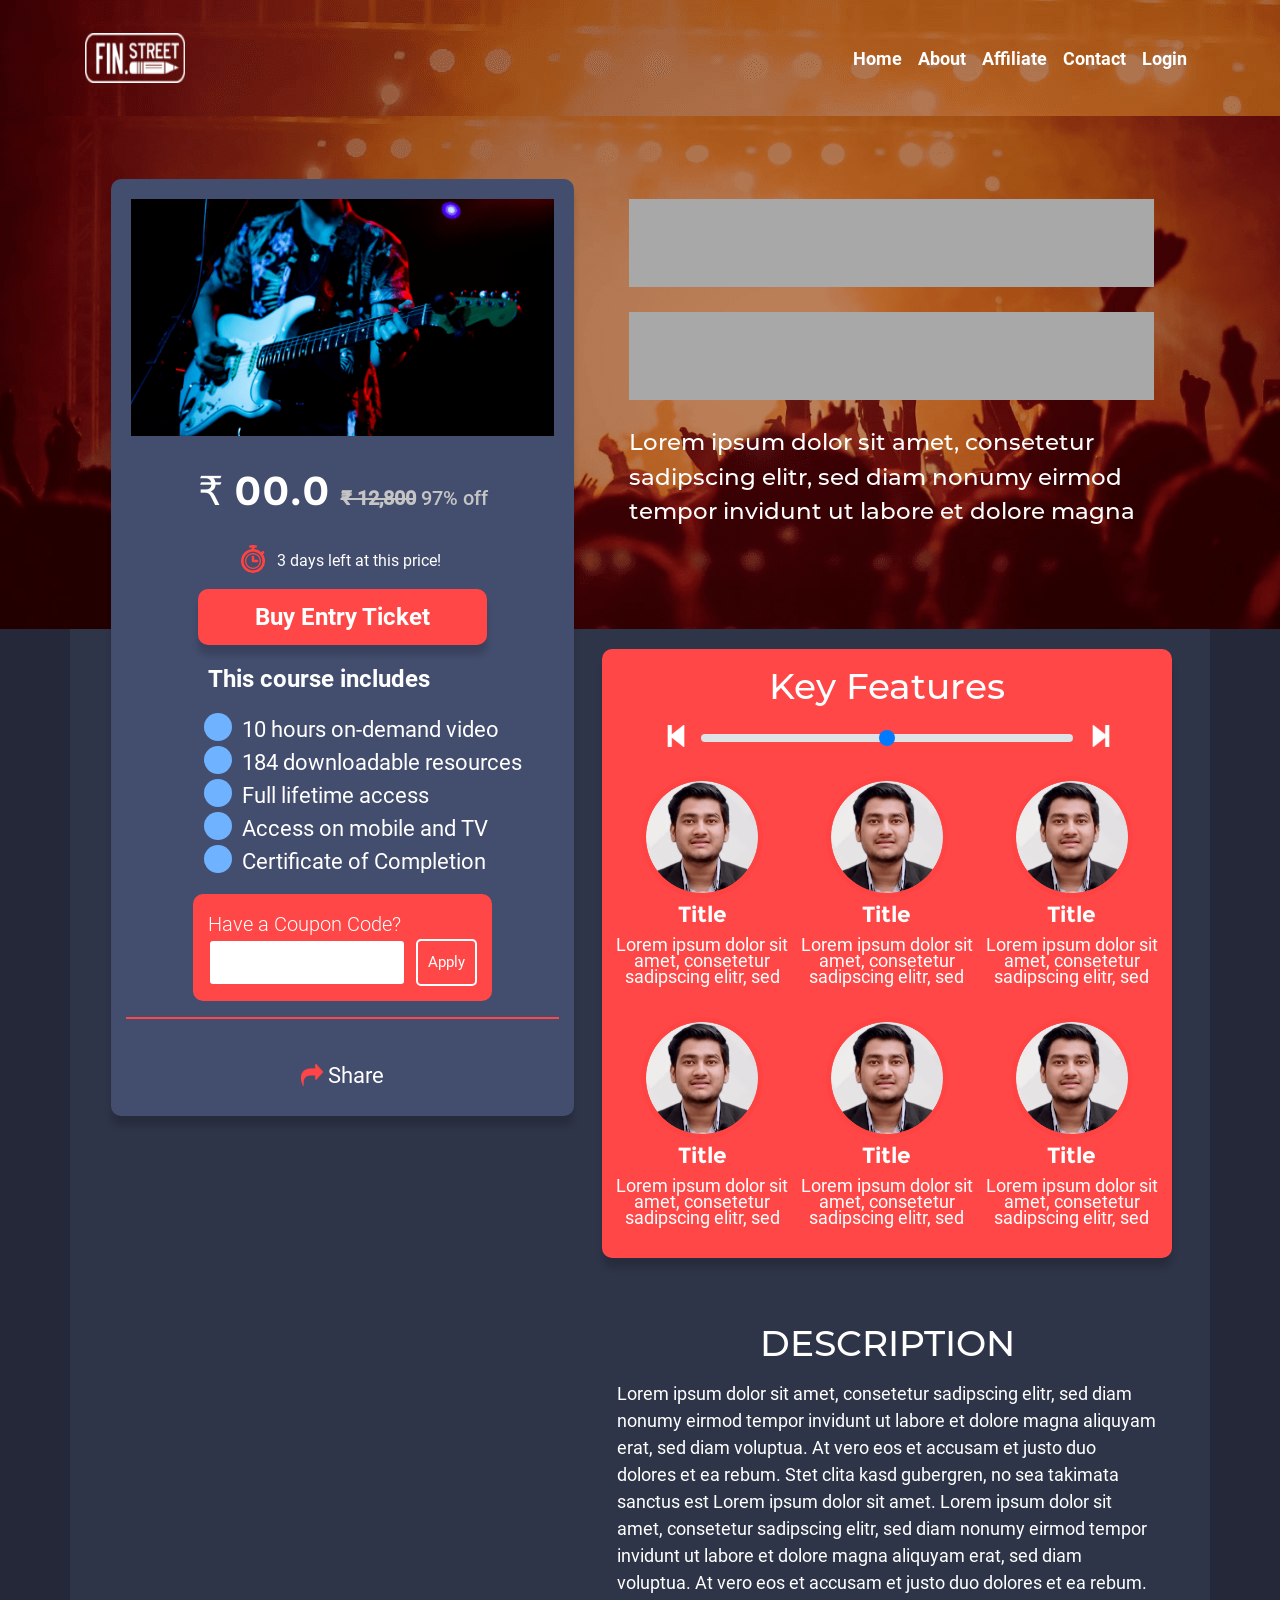
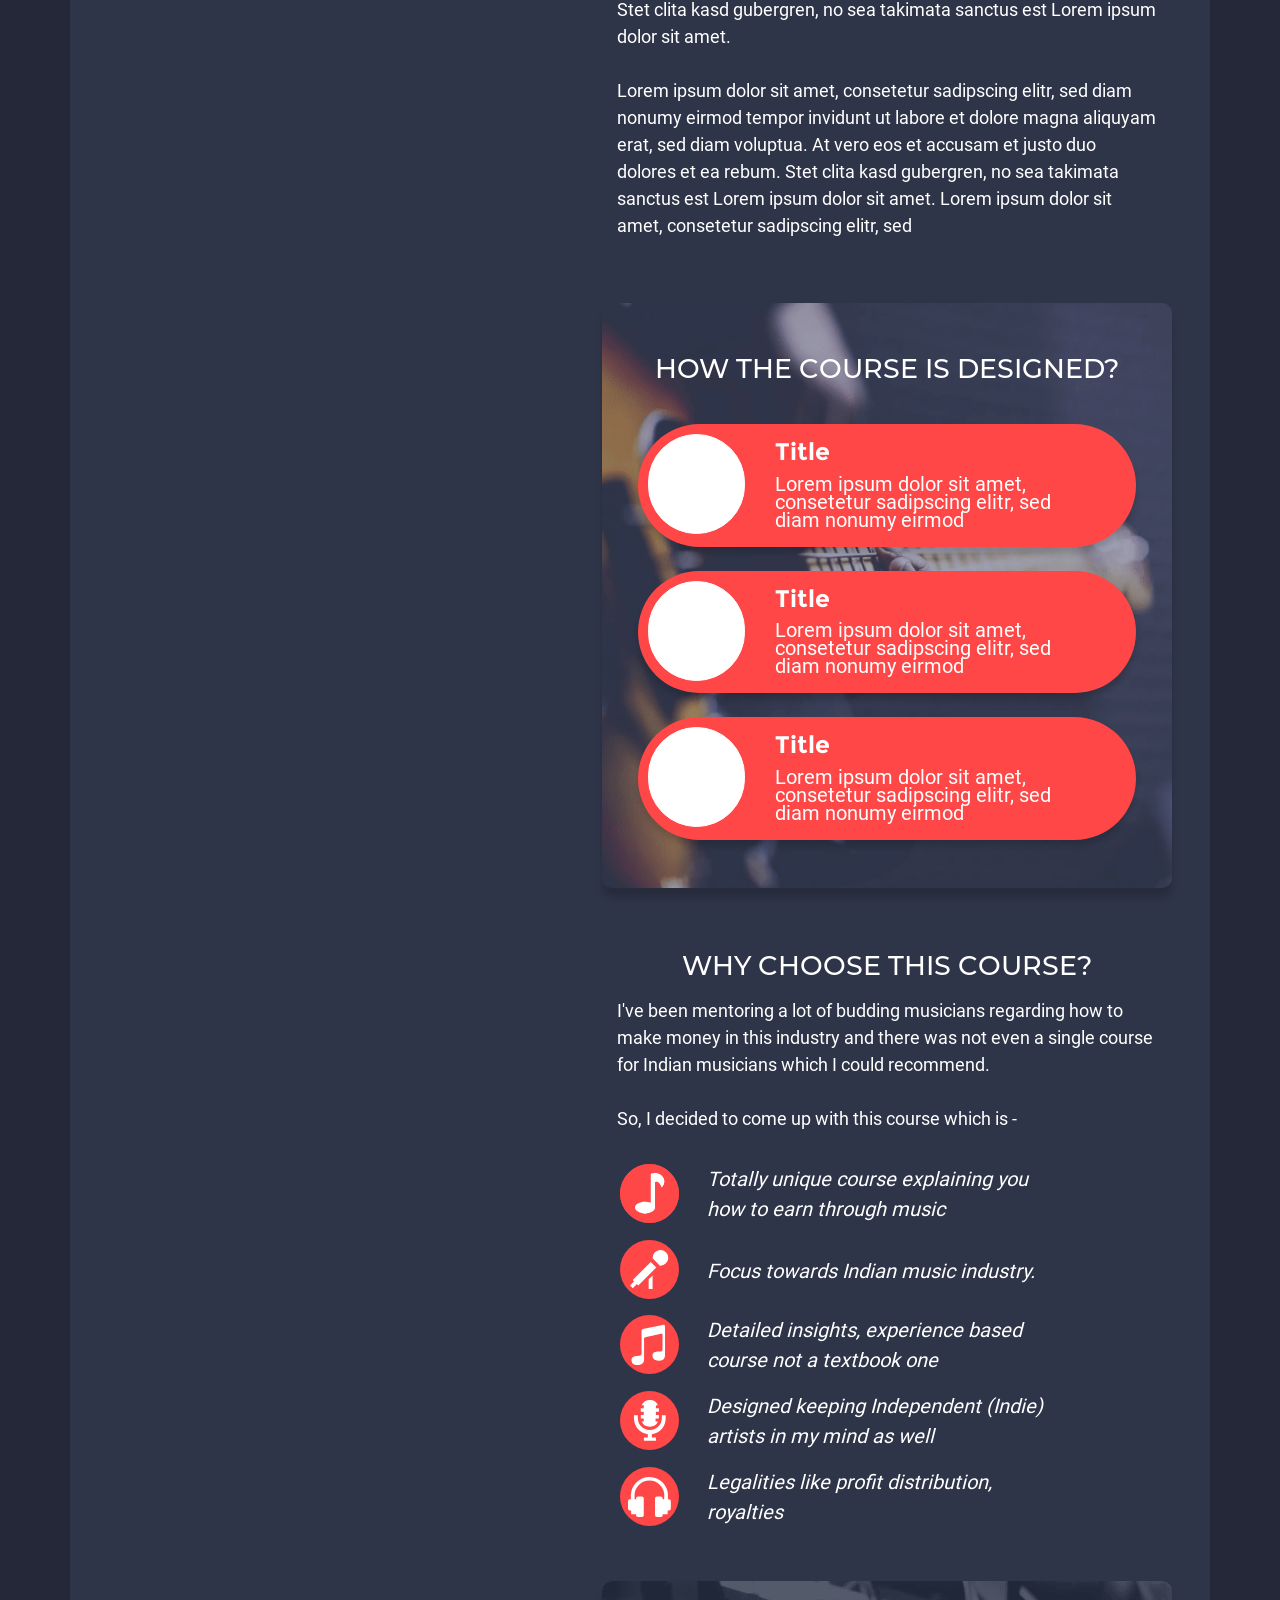
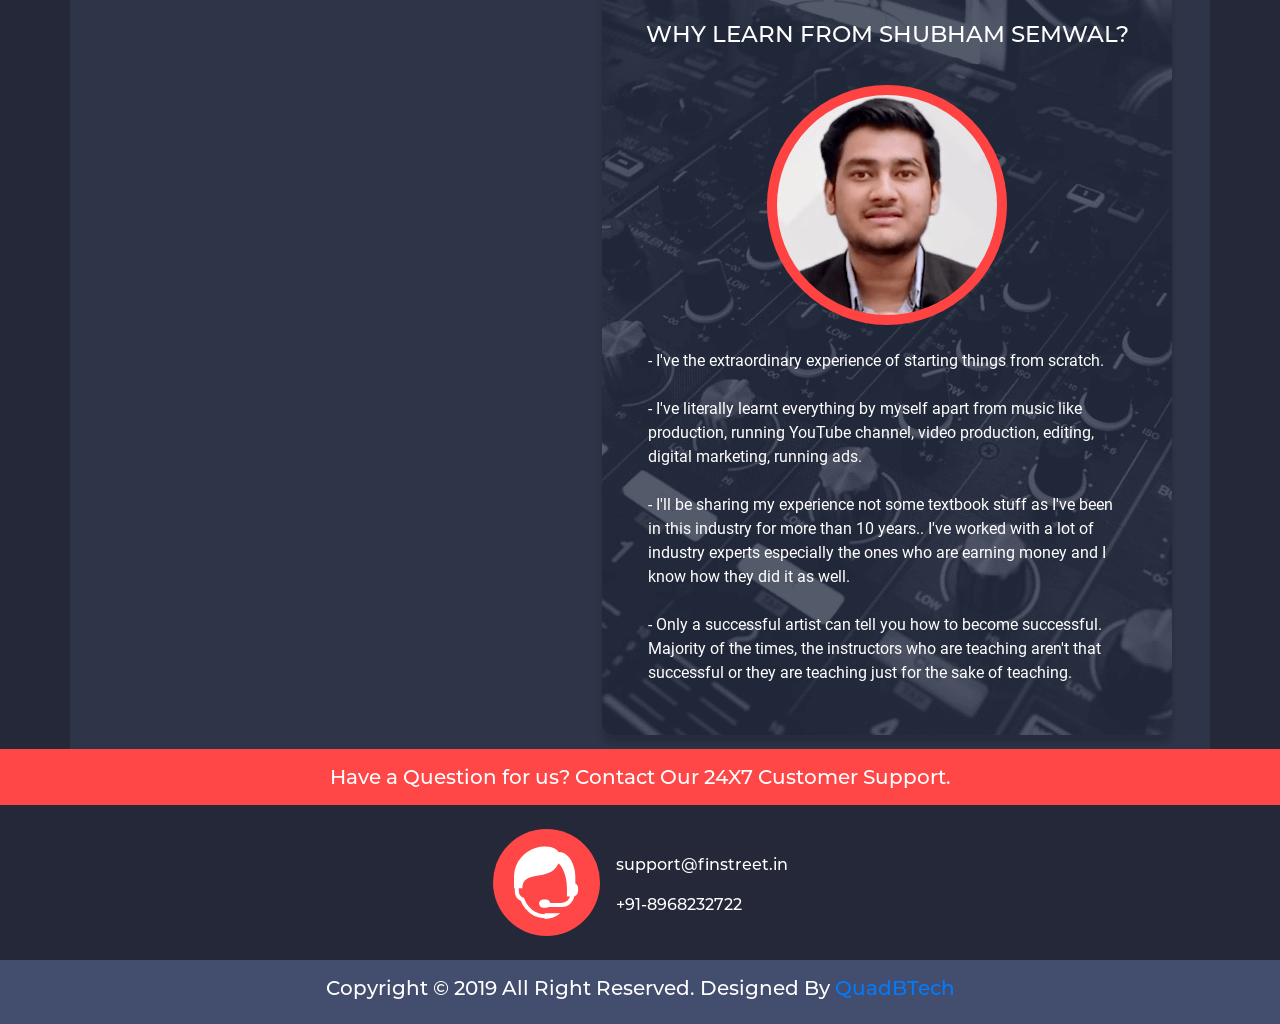
==== index.html @ ccb1567f "update ui index and checkout" ====
<!DOCTYPE html>
<html lang="en">

<head>

    <!-- Global site tag (gtag.js) - Google Analytics -->
    <script async src="https://www.googletagmanager.com/gtag/js?id=UA-150643411-2"></script>
    <script>
    window.dataLayer = window.dataLayer || [];
    function gtag(){dataLayer.push(arguments);}
    gtag('js', new Date());

    gtag('config', 'UA-150643411-2');
    </script>

    <!-- Google Tag Manager -->
    <script>(function(w,d,s,l,i){w[l]=w[l]||[];w[l].push({'gtm.start':
        new Date().getTime(),event:'gtm.js'});var f=d.getElementsByTagName(s)[0],
        j=d.createElement(s),dl=l!='dataLayer'?'&l='+l:'';j.async=true;j.src=
        'https://www.googletagmanager.com/gtm.js?id='+i+dl;f.parentNode.insertBefore(j,f);
        })(window,document,'script','dataLayer','GTM-PFRW8HP');</script>
        <!-- End Google Tag Manager -->

    <title>Finstreet | India's 1st ever Financial Freedom Coach</title>
    <link rel="stylesheet" href="css/bootstrap.min.css">
    <link rel="stylesheet" href="css/style.css">

    <!-- Required meta tags -->
    <meta charset="utf-8">
    <meta content="width=device-width, initial-scale=1" name="viewport" />
    <!-- Not required meta tags but essential for seo and link sharing -->
    <meta name="description"
        content="If You Have To START ALL OVER FROM ZERO... WHAT WOULD YOU DO FROM DAY 1 TO DAY 30, STEP-BY-STEP?">
    <meta name="Keywords" content="If You Have To START ALL OVER FROM ZERO... WHAT WOULD YOU DO FROM DAY 1 TO DAY 30, STEP-BY-STEP?">
    <meta property="og:title" content="Finstreet | India's 1st ever Financial Freedom Coach" />
    <meta property="og:url" content="https://cryptonite.finstreet.in/" />
    <meta property="og:description"
        content="If You Have To START ALL OVER FROM ZERO... WHAT WOULD YOU DO FROM DAY 1 TO DAY 30, STEP-BY-STEP?">
    <meta property="og:image" itemprop="image" content="http://cryptonite.finstreet.in/images/cryptonitepost.png" />
    <meta property="og:image:secure_url" itemprop="image" content="http://cryptonite.finstreet.in/images/cryptonitepost.png" />
    <meta property="og:image:width" content="600">
    <meta property="og:image:height" content="315">
    <meta property="og:type" content="website" />
    <link rel="icon" href="images/cropped-Fin-270x270.jpg">
    <style>
        /* HOVER STYLES */
 
        .link {
            position: relative;
            display: inline-block;
        }

        .link .tip {
            visibility: hidden;
            opacity: 0;
            color: #fff;
            text-align: center;
            padding: 5px 0;
            position: absolute;
            z-index: 1;
            top: -5px;
            right: 105%;
            transition: 0.5s ease;
            overflow: hidden;
            margin-right: 20px;
        }

        .link:hover .tip {
            visibility: visible;
            opacity: 1;
        }
    </style>
</head>

<body>

    <!-- Google Tag Manager (noscript) -->
    <noscript><iframe src="https://www.googletagmanager.com/ns.html?id=GTM-PFRW8HP"
    height="0" width="0" style="display:none;visibility:hidden"></iframe></noscript>
    <!-- End Google Tag Manager (noscript) -->
    <meta name="can_calculate_taxes" content="false">
    
    
    <div class="d-none d-lg-block">

        <!-- sidenav -->
        <!-- <div id="st-2" class=" st-sticky-share-buttons st-left st-toggleable st-has-labels st-show-total ">
            <div class="st-total ">
                <span class="st-label">1.1k</span>
                <span class="st-shares">Shares</span>
            </div>
            <div class="st-btn st-first" onclick="window.location = 'https://www.facebook.com/sharer.php?display=page&u=https%3A%2F%2Fcryptonite.finstreet.in%2F'" data-network="facebook" target="_blank"  style="display: inline-block;">
                <img alt="facebook sharing button" src="https://platform-cdn.sharethis.com/img/facebook.svg">
                <span class="st-label">475</span>
            </div>
            <div class="st-btn" onclick="window.location ='https://twitter.com/intent/tweet?text=India%27s%20Biggest%20Cryptocurrency%20Event%20%7C%20Register%20Now&url=https%3A%2F%2Fcryptonite.finstreet.in'" data-network="twitter" style="display: inline-block;">
                <img alt="twitter sharing button" src="https://platform-cdn.sharethis.com/img/twitter.svg">
                <span class="st-label">178</span>
            </div>
            <div class="st-btn" onclick="window.location = 'mailto:support@finstreet.in'" data-network="email" style="display: inline-block;">
                <img alt="email sharing button" src="https://platform-cdn.sharethis.com/img/email.svg">
                <span class="st-label">52</span>
            </div>
            <div class="st-btn st-last" data-action="share/whatsapp/share" onclick="window.location = 'https://web.whatsapp.com/send?text=If You Have To START ALL OVER FROM ZERO... WHAT WOULD YOU DO FROM DAY 1 TO DAY 30, STEP-BY-STEP? https%3A%2F%2Fcryptonite.finstreet.in'" data-network="whatsapp" style="display: inline-block;">
                <img alt="whatsapp sharing button" src="https://platform-cdn.sharethis.com/img/whatsapp.svg">
                <span class="st-label">386</span>
            </div>
            <div class="st-toggle">
                <div class="st-left">
                    <img alt="arrow_left sharing button" src="https://platform-cdn.sharethis.com/img/arrow_left.svg">
                </div>
                <div class="st-right">
                    <img alt="arrow_right sharing button" src="https://platform-cdn.sharethis.com/img/arrow_right.svg">
                </div>
            </div>
        </div> -->

        <!-- Navigation -->
        <div class="fixed-top" style="padding:20px 0px;background-image:url(images/background-pic.png);outline:none;">
            <nav class="navbar navbar-expand-lg navbar-dark static-top">
                <div class="container">
                    <a class="navbar-brand" href="/">
                        <img src="images/Finstreet logo@2x.png" alt="" width="100" height="50">
                    </a>
                    <button class="navbar-toggler" type="button" data-toggle="collapse" data-target="#navbarResponsive"
                        aria-controls="navbarResponsive" aria-expanded="false" aria-label="Toggle navigation">
                        <span class="navbar-toggler-icon"></span>
                    </button>
                    <div class="collapse navbar-collapse" id="navbarResponsive">
                        <ul class="navbar-nav ml-auto font-roboto-b" style="font-size: 18px;font-weight:bold;">
                            <li class="nav-item active">
                                <a class="nav-link" href="/">Home
                                    <span class="sr-only">(current)</span>
                                </a>
                            </li>
                            <li class="nav-item active">
                                <a class="nav-link" href="https://finstreet.in/about-me/">About</a>
                            </li>
                            <li class="nav-item active">
                                <a class="nav-link" href="affiliate">Affiliate</a>
                            </li>
                            <li class="nav-item active">
                                <a class="nav-link" href="https://www.finstreet.in/contact/">Contact</a>
                            </li>
                            <li class="nav-item active">
                                <a class="nav-link" href="user-login">Login</a>
                            </li>
                        </ul>
                    </div>
                </div>
            </nav>
        </div>
        <!-- Page Content -->
        <!-- <div class="container-fluid" style="background-color:rgb(17, 29, 42);">
            <div class="container" style="padding:10px 0px;">
                <div class="col-md-12">
                    <b class="font-roboto-r" style="display:block;text-align:center;font-size:22px;color:#fff49B;">Registrations for Batch 3.0 Are Open</b>
                </div>
            </div>
        </div> -->
        <div class="container-fluid" style="margin-top:99px;background-image:url(images/background-pic.png);height:530px;background-size:cover;">
            <div class="container">
                <div class="col-md-12" style="padding-top:80px !important;padding:20px 0px;display:flex;justify-content:center;">
                    <div class="col-md-5" style="margin-right:40px;float:left;width:700px;background-color:#434D6E;box-shadow:0px 10px 6px #00000029;border-radius:10px;">
                        <img src="images/guitar.png" style="width: 100%;padding:20px 5px;">
                        <div class="d-flex justify-content-center">
                            <p style="font-size:25px;padding-top:5px;margin-bottom:0px;">
                                <span class="font-montserrat-b" id="price" style="color:#fff;font-size:40px;">&#8377; 00.0 </span> 
                                <span class="font-roboto-m" style="color:#C5C5C5;font-size:20px;"><strike class="strike"><b>&#8377; 12,800</b></strike> 97% off </span>
                            </p>
                        </div>
                        <div class="d-flex justify-content-center" style="padding-top:24px;">
                            <p><img src="images/Mask Group 1-1.png"> <span class="font-roboto-r" style="color:#fff;padding:5px;vertical-align:bottom;"> 3 days left at this price!</span></p>
                        </div>
                        <div class="d-flex justify-content-center">
                            <div class="col-md-8 de elBTN elAlign_center elMargin0 ui-droppable de-editable" id="tmp_button-86350" data-de-type="button" data-de-editing="false" data-title="button" style="background: #FF4747 0% 0% no-repeat padding-box;border-radius:10px;padding:10px;box-shadow: 0px 10px 6px #00000029;">
                                <a href="checkout" class="elButton elButtonSize1 elButtonColor1 elButtonRounded elButtonPadding2 elBtnVP_10 elButtonCorner3 elButtonFluid elBtnHP_25 elBTN_b_1 elButtonShadowN1 elButtonTxtColor1 mfs_20" style="color:rgb(255, 255, 255);font-weight:600;font-size:24px;" rel="noopener noreferrer">
                                    <span class="elButtonMain font-roboto-b">Buy Entry Ticket</span>
                                    <span class="elButtonSub"></span>
                                </a>
                            </div>
                        </div>
                        <div>                            
                            <p class="font-roboto-b" style="font-size:24px;color:#fff;margin-top:16px;padding-left:19%;">This course includes</p>
                        </div>
                        <div class="d-flex justify-content-center">
                            <ul class="font-roboto-r" style="font-size:22px;color:#fff;list-style:none;">
                                <li><div class="" style="width:28px;border-radius:15px;height:28px;background-color:#6FB2FF;float:left;margin-right:10px;"></div> 10 hours on-demand video </li>
                                <li><div class="" style="width:28px;border-radius:15px;height:28px;background-color:#6FB2FF;float:left;margin-right:10px;"></div> 184 downloadable resources </li>
                                <li><div class="" style="width:28px;border-radius:15px;height:28px;background-color:#6FB2FF;float:left;margin-right:10px;"></div> Full lifetime access </li>
                                <li><div class="" style="width:28px;border-radius:15px;height:28px;background-color:#6FB2FF;float:left;margin-right:10px;"></div> Access on mobile and TV </li>
                                <li><div class="" style="width:28px;border-radius:15px;height:28px;background-color:#6FB2FF;float:left;margin-right:10px;"></div> Certificate of Completion</li>
                            </ul>
                        </div>
                        <div class="d-flex justify-content-center">
                            <div class="de elBTN elAlign_center elMargin0 ui-droppable de-editable"  style="padding:15px;background:#FF4747 0% 0% no-repeat padding-box;border-radius:10px;">
                                <p class="font-roboto-l" style="font-size:20px;color:#fff;margin-bottom:0px;text-align:left;">Have a Coupon Code?</p> 
                                <div class="couponDiv" style="display:flex;font-size:15px;">
                                    <input type="text" name="coupon" id="in" class="coupon font-roboto-r" title="Enter coupon" style="border-radius:5px;border:2px solid #FF4747;text-align:center;margin-right:10px;">
                                    <a onclick="validate()" id="err" class="font-roboto-r btn-green btn-block caps" style="padding:10px;background-color:#FF4747;border:2px solid #FFFFFF;border-radius:5px;color:#fff;font-size:15px;text-align:center;cursor:pointer;">Apply</a>
                                </div>
                            </div>
                        </div>
                        <hr style="border:1px solid #FF4747;">
                        <div class="d-flex justify-content-center p-4">
                            <div>
                                <img src="images/share-icon.png"> <span class="font-roboto-r" style="font-size:22px;color:#FFF;vertical-align:middle;"> Share</span>
                            </div>
                        </div>
                    </div>
                    <div class="col-md-6">
                        <div style="margin:20px 0px;height:88px;background:#A8A8A8 0% 0% no-repeat padding-box;opacity:1;"></div>
                        <div style="margin:25px 0px;height:88px;background:#A8A8A8 0% 0% no-repeat padding-box;opacity:1;"></div> 
                        <div class="font-montserrat-m" style="margin:20px 0px;height:100px;opacity:1;">
                            <p style="font-size:23px;color:#fff;">Lorem ipsum dolor sit amet, consetetur sadipscing elitr, sed diam nonumy eirmod tempor invidunt ut labore et dolore magna</p>
                        </div>
                    </div>
                </div>
            </div>           
        </div>
        <!--Content -->
        <div class="container-fluid" style="background-color:#242838;">
            <div class="container" style="background-color:#2F3549;padding:20px 0px;height:3320px;">
               <div class="col-6"  style="background-color:#FF4747;float:right;margin-right:38px;box-shadow: 0px 10px 6px #00000029;
               border-radius: 10px;">
                    <p class="font-montserrat-m m-0" style="padding:10px;color:#fff;text-align:center;font-size:36px;">Key Features</p>
                    <div>
                        <div class="justify-content-center row">
                            <div class="col-1">
                                <img src="images/previous-track-button.png">
                            </div>
                            <div class="col-8 p-1">
                                <input type="range" class="custom-range" min="0" max="5" step="0.5" id="customRange3">
                            </div>
                            <div class="col-1 p-0 text-center">
                                <img style="transform:rotate(180deg);" src="images/previous-track-button.png">
                            </div>                            
                        </div>
                    </div>
                    <div class="container-fluid p-0 d-flex justify-content-center align-items-center pt-2">
                        <div class="row p-2">
                            <div class="col-4 p-0">
                                <div class="w-100" style="border-radius: 50%;">
                                    <a href="products/designed-by-you">
                                        <picture class="d-flex justify-content-center">
                                            <img style="border-radius:50%;" src="images/22.png" width="122">
                                        </picture>
                                    </a>
                                </div>
                                <h2 class="font-montserrat-b m-0 pt-1 text-center" style="font-size:22px;color:#FFF; ">Title</h2>
                                <p class="font-roboto-r m-0 py-2 text-center" style="font-size:18px;color:#FFF;line-height:90%;">Lorem ipsum dolor sit amet, consetetur sadipscing elitr, sed</p>
                            </div>
                            <div class="col-4 p-0">
                                <div class="w-100" style="border-radius: 50%;">
                                    <a href="products/designed-by-you">
                                        <picture class="d-flex justify-content-center">
                                            <img style="border-radius:50%;" src="images/22.png" width="122">
                                        </picture>
                                    </a>
                                </div>
                                <h2 class="font-montserrat-b m-0 pt-1 text-center" style="font-size:22px;color:#FFF; ">Title</h2>
                                <p class="font-roboto-r m-0 py-2 text-center" style="font-size:18px;color:#FFF;line-height:90%;">Lorem ipsum dolor sit amet, consetetur sadipscing elitr, sed</p>
                            </div>
                            <div class="col-4 p-0">
                                <div class="w-100" style="border-radius: 50%;">
                                    <a href="products/designed-by-you">
                                        <picture class="d-flex justify-content-center">
                                            <img style="border-radius:50%;" src="images/22.png" width="122">
                                        </picture>
                                    </a>
                                </div>
                                <h2 class="font-montserrat-b m-0 pt-1 text-center" style="font-size:22px;color:#FFF; ">Title</h2>
                                <p class="font-roboto-r m-0 py-2 text-center" style="font-size:18px;color:#FFF;line-height:90%;">Lorem ipsum dolor sit amet, consetetur sadipscing elitr, sed</p>
                            </div> 
                        </div>
                    </div>
                    <div class="container-fluid p-0 d-flex justify-content-center align-items-center pt-2 pb-3">
                        <div class="row p-2">
                            <div class="col-4 p-0">
                                <div class="w-100" style="border-radius: 50%;">
                                    <a href="products/designed-by-you">
                                        <picture class="d-flex justify-content-center">
                                            <img style="border-radius:50%;" src="images/22.png" width="122">
                                        </picture>
                                    </a>
                                </div>
                                <h2 class="font-montserrat-b m-0 pt-1 text-center" style="font-size:22px;color:#FFF; ">Title</h2>
                                <p class="font-roboto-r m-0 py-2 text-center" style="font-size:18px;color:#FFF;line-height:90%;">Lorem ipsum dolor sit amet, consetetur sadipscing elitr, sed</p>
                            </div>
                            <div class="col-4 p-0">
                                <div class="w-100" style="border-radius: 50%;">
                                    <a href="products/designed-by-you">
                                        <picture class="d-flex justify-content-center">
                                            <img style="border-radius:50%;" src="images/22.png" width="122">
                                        </picture>
                                    </a>
                                </div>
                                <h2 class="font-montserrat-b m-0 pt-1 text-center" style="font-size:22px;color:#FFF; ">Title</h2>
                                <p class="font-roboto-r m-0 py-2 text-center" style="font-size:18px;color:#FFF;line-height:90%;">Lorem ipsum dolor sit amet, consetetur sadipscing elitr, sed</p>
                            </div>
                            <div class="col-4 p-0">
                                <div class="w-100" style="border-radius: 50%;">
                                    <a href="products/designed-by-you">
                                        <picture class="d-flex justify-content-center">
                                            <img style="border-radius:50%;" src="images/22.png" width="122">
                                        </picture>
                                    </a>
                                </div>
                                <h2 class="font-montserrat-b m-0 pt-1 text-center" style="font-size:22px;color:#FFF; ">Title</h2>
                                <p class="font-roboto-r m-0 py-2 text-center" style="font-size:18px;color:#FFF;line-height:90%;">Lorem ipsum dolor sit amet, consetetur sadipscing elitr, sed</p>
                            </div> 
                        </div>
                    </div>
                </div> 
                <div class="col-6 mt-5"  style="float:right;margin-right:38px;">
                    <p class="font-montserrat-m m-0 text-uppercase" style="padding:10px;color:#fff;text-align:center;font-size:36px;">description</p>
                    <div class="link">                        
                        <p class="font-roboto-r" style="color:#FFF;font-size:18px;">
                            Lorem ipsum dolor sit amet, consetetur sadipscing elitr, sed diam nonumy eirmod tempor invidunt ut labore et dolore magna aliquyam erat, sed diam voluptua. At vero eos et accusam et justo duo dolores et ea rebum. Stet clita kasd gubergren, no sea takimata sanctus est Lorem ipsum dolor sit amet. Lorem ipsum dolor sit amet, consetetur sadipscing elitr, sed diam nonumy eirmod tempor invidunt ut labore et dolore magna aliquyam erat, sed diam voluptua. At vero eos et accusam et justo duo dolores et ea rebum. Stet clita kasd gubergren, no sea takimata sanctus est Lorem ipsum dolor sit amet.<br><br> Lorem ipsum dolor sit amet, consetetur sadipscing elitr, sed diam nonumy eirmod tempor invidunt ut labore et dolore magna aliquyam erat, sed diam voluptua. At vero eos et accusam et justo duo dolores et ea rebum. Stet clita kasd gubergren, no sea takimata sanctus est Lorem ipsum dolor sit amet. Lorem ipsum dolor sit amet, consetetur sadipscing elitr, sed
                        </p>
                        <div class="tip col-10" style="float:left;width:700px;background-color:#434D6E;box-shadow:0px 10px 6px #00000029;border-radius:10px;top:-122px;">
                            <div class="d-flex justify-content-center pt-5">
                                <p style="font-size:25px;padding-top:5px;margin-bottom:0px;">
                                    <span class="font-montserrat-b" id="price" style="color:#fff;font-size:40px;">&#8377; 00.0 </span> 
                                    <span class="font-roboto-m" style="color:#C5C5C5;font-size:20px;"><strike class="strike"><b>&#8377; 12,800</b></strike> 97% off </span>
                                </p>
                            </div>
                            <div class="d-flex justify-content-center" style="padding-top:24px;">
                                <p><img src="images/Mask Group 1-1.png"> <span class="font-roboto-r" style="color:#fff;padding:5px;vertical-align:bottom;"> 3 days left at this price!</span></p>
                            </div>
                            <div class="d-flex justify-content-center">
                                <div class="col-md-8 de elBTN elAlign_center elMargin0 ui-droppable de-editable" id="tmp_button-86350" data-de-type="button" data-de-editing="false" data-title="button" style="background: #FF4747 0% 0% no-repeat padding-box;border-radius:10px;padding:10px;box-shadow: 0px 10px 6px #00000029;">
                                    <a href="checkout" class="elButton elButtonSize1 elButtonColor1 elButtonRounded elButtonPadding2 elBtnVP_10 elButtonCorner3 elButtonFluid elBtnHP_25 elBTN_b_1 elButtonShadowN1 elButtonTxtColor1 mfs_20" style="color:rgb(255, 255, 255);font-weight:600;font-size:24px;" rel="noopener noreferrer">
                                        <span class="elButtonMain font-roboto-b">Buy Entry Ticket</span>
                                        <span class="elButtonSub"></span>
                                    </a>
                                </div>
                            </div>
                            <div>                            
                                <p class="font-roboto-b" style="font-size:24px;color:#fff;margin-top:16px;padding-left:19%;text-align:left;">This course includes</p>
                            </div>
                            <div class="d-flex justify-content-center">
                                <ul class="font-roboto-r" style="font-size:22px;color:#fff;list-style:none;    text-align:left;">
                                    <li><div class="" style="width:28px;border-radius:15px;height:28px;background-color:#6FB2FF;float:left;margin-right:10px;"></div> 10 hours on-demand video </li>
                                    <li><div class="" style="width:28px;border-radius:15px;height:28px;background-color:#6FB2FF;float:left;margin-right:10px;"></div> 184 downloadable resources </li>
                                    <li><div class="" style="width:28px;border-radius:15px;height:28px;background-color:#6FB2FF;float:left;margin-right:10px;"></div> Full lifetime access </li>
                                    <li><div class="" style="width:28px;border-radius:15px;height:28px;background-color:#6FB2FF;float:left;margin-right:10px;"></div> Access on mobile and TV </li>
                                    <li><div class="" style="width:28px;border-radius:15px;height:28px;background-color:#6FB2FF;float:left;margin-right:10px;"></div> Certificate of Completion</li>
                                </ul>
                            </div>
                            <div class="d-flex justify-content-center">
                                <div class="de elBTN elAlign_center elMargin0 ui-droppable de-editable"  style="padding:15px;background:#FF4747 0% 0% no-repeat padding-box;border-radius:10px;">
                                    <p class="font-roboto-l" style="font-size:20px;color:#fff;margin-bottom:0px;text-align:left;">Have a Coupon Code?</p> 
                                    <div class="couponDiv" style="display:flex;font-size:15px;">
                                        <input type="text" name="coupon" id="in" class="coupon font-roboto-r" title="Enter coupon" style="border-radius:5px;border:2px solid #FF4747;text-align:center;margin-right:10px;">
                                        <a onclick="validate()" id="err" class="font-roboto-r btn-green btn-block caps" style="padding:10px;background-color:#FF4747;border:2px solid #FFFFFF;border-radius:5px;color:#fff;font-size:15px;text-align:center;cursor:pointer;">Apply</a>
                                    </div>
                                </div>
                            </div>
                            <hr style="border:1px solid #FF4747;">
                            <div class="d-flex justify-content-center p-4">
                                <div>
                                    <img src="images/share-icon.png"> <span class="font-roboto-r" style="font-size:22px;color:#FFF;vertical-align:middle;"> Share</span>
                                </div>
                            </div>
                        </div>
                    </div> 
                </div>
                <div class="col-6 mt-5 pb-5" style="float:right;margin-right:38px;background-image: url(images/person-playing-sun-burst-electric-bass-guitar-in-bokeh-96380.png);background-size:cover;border-radius: 10px;padding: 36px;box-shadow: 0px 10px 6px #00000029;">
                    <div>
                        <p class="font-montserrat-m m-0 text-uppercase" style="padding:10px;color:#fff;text-align:center;font-size: 27px;">How the course is designed?</p>
                        <div class="mt-4" style="background:#FF4747 0% 0% no-repeat padding-box;box-shadow:0px 6px 6px #00000029;border-radius:127px;">
                            <div class="row" style="padding:10px;">
                                <div class="col-3">
                                    <div style="background-color:#fff;border-radius: 120px;border: 1px solid #fff;height: 100px;margin-top: 0px;margin-left: 0px;">
                                    </div>
                                </div>
                                <div class="col-8">
                                    <h2 class="font-montserrat-b m-0 pt-1" style="font-size:24px;color:#FFF; ">Title</h2>
                                    <p class="font-roboto-r m-0 py-2" style="font-size:20px;color:#FFF;line-height:90%;">Lorem ipsum dolor sit amet, consetetur sadipscing elitr, sed diam nonumy eirmod</p>
                                </div>
                            </div>
                        </div>
                        <div class="mt-4" style="background:#FF4747 0% 0% no-repeat padding-box;box-shadow:0px 6px 6px #00000029;border-radius:127px;">
                            <div class="row" style="padding:10px;">
                                <div class="col-3">
                                    <div style="background-color:#fff;border-radius: 120px;border: 1px solid #fff;height: 100px;margin-top: 0px;margin-left: 0px;">
                                    </div>
                                </div>
                                <div class="col-8">
                                    <h2 class="font-montserrat-b m-0 pt-1" style="font-size:24px;color:#FFF; ">Title</h2>
                                    <p class="font-roboto-r m-0 py-2" style="font-size:20px;color:#FFF;line-height:90%;">Lorem ipsum dolor sit amet, consetetur sadipscing elitr, sed diam nonumy eirmod</p>
                                </div>
                            </div>
                        </div>
                        <div class="mt-4" style="background:#FF4747 0% 0% no-repeat padding-box;box-shadow:0px 6px 6px #00000029;border-radius:127px;">
                            <div class="row" style="padding:10px;">
                                <div class="col-3">
                                    <div style="background-color:#fff;border-radius: 120px;border: 1px solid #fff;height: 100px;margin-top: 0px;margin-left: 0px;">
                                    </div>
                                </div>
                                <div class="col-8">
                                    <h2 class="font-montserrat-b m-0 pt-1" style="font-size:24px;color:#FFF; ">Title</h2>
                                    <p class="font-roboto-r m-0 py-2" style="font-size:20px;color:#FFF;line-height:90%;">Lorem ipsum dolor sit amet, consetetur sadipscing elitr, sed diam nonumy eirmod</p>
                                </div>
                            </div>
                        </div>   
                    </div>             
                </div>  
                <div class="col-6 mt-5"  style="float:right;margin-right:38px;">
                    <p class="font-montserrat-m m-0 text-uppercase" style="padding:10px;color:#fff;text-align:center;font-size:27px;">Why choose this course?</p>
                    <div class="link">                        
                        <p class="font-roboto-r" style="color:#FFF;font-size:18px;">
                            I've been mentoring a lot of budding musicians regarding how to make money in this industry and there was not even a single course for Indian musicians which I could recommend. <br><br>So, I decided to come up with this course which is -
                        </p>
                        <div class="row d-flex pt-3">
                            <div class="col-md-2" style="display:grid;justify-content:center;">
                                <img src="images/tone.svg" alt="">
                            </div>
                            <div class="col-md-8 font-roboto-r color-white" style="padding:0px 10px;font-size: 20px;">
                                <em>Totally unique course explaining you how to earn through music</em>
                            </div>
                        </div>
                        <div class="row d-flex pt-3">
                            <div class="col-md-2" style="display:grid;justify-content:center;">
                                <img src="images/mic.svg" alt="">
                            </div>
                            <div class="col-md-8 color-white font-roboto-r pt-3" style="padding:0px 10px;font-size: 20px;">
                                <em>Focus towards Indian music industry.</em>
                            </div>
                        </div>
                        <div class="d-flex pt-3 row">
                            <div class="col-md-2" style="display:grid;justify-content:center;">
                                <img src="images/music.svg" alt="">
                            </div>
                            <div class="col-md-8 font-roboto-r color-white" style="padding:0px 10px;font-size: 20px;">
                                <em>Detailed insights, experience based course not a textbook one</em>
                            </div>
                        </div>
                        <div class="row d-flex pt-3">
                            <div class="col-md-2" style="display:grid;justify-content:center;">
                                <img src="images/mic2.svg" alt="">
                            </div>
                            <div class="col-md-8 font-roboto-r color-white" style="padding:0px 10px;font-size: 20px;">
                                <em>Designed keeping Independent (Indie) artists in my mind as well</em>
                            </div>
                        </div>
                        <div class="row d-flex pt-3">
                            <div class="col-md-2" style="display:grid;justify-content:center;">
                                <img src="images/headphone.svg" alt="">
                            </div>
                            <div class="col-md-8 font-roboto-r color-white" style="padding:0px 10px;font-size: 20px;">
                                <em>Legalities like profit distribution, royalties</em>
                            </div>
                        </div>
                        <div class="tip col-10" style="float:left;width:700px;background-color:#434D6E;box-shadow:0px 10px 6px #00000029;border-radius:10px;top:-290px;">
                            <div class="d-flex justify-content-center pt-5">
                                <p style="font-size:25px;padding-top:5px;margin-bottom:0px;">
                                    <span class="font-montserrat-b" id="price" style="color:#fff;font-size:40px;">&#x20B9; 00.0 </span> 
                                    <span class="font-roboto-m" style="color:#C5C5C5;font-size:20px;"><strike class="strike"><b>&#x20B9; 12,800</b></strike> 97% off </span>
                                </p>
                            </div>
                            <div class="d-flex justify-content-center" style="padding-top:24px;">
                                <p><img src="images/Mask Group 1-1.png"> <span class="font-roboto-r" style="color:#fff;padding:5px;vertical-align:bottom;"> 3 days left at this price!</span></p>
                            </div>
                            <div class="d-flex justify-content-center">
                                <div class="col-md-8 de elBTN elAlign_center elMargin0 ui-droppable de-editable" id="tmp_button-86350" data-de-type="button" data-de-editing="false" data-title="button" style="background: #FF4747 0% 0% no-repeat padding-box;border-radius:10px;padding:10px;box-shadow: 0px 10px 6px #00000029;">
                                    <a href="checkout" class="elButton elButtonSize1 elButtonColor1 elButtonRounded elButtonPadding2 elBtnVP_10 elButtonCorner3 elButtonFluid elBtnHP_25 elBTN_b_1 elButtonShadowN1 elButtonTxtColor1 mfs_20" style="color:rgb(255, 255, 255);font-weight:600;font-size:24px;" rel="noopener noreferrer">
                                        <span class="elButtonMain font-roboto-b">Buy Entry Ticket</span>
                                        <span class="elButtonSub"></span>
                                    </a>
                                </div>
                            </div>
                            <div>                            
                                <p class="font-roboto-b" style="font-size:24px;color:#fff;margin-top:16px;padding-left:19%;text-align:left;">This course includes</p>
                            </div>
                            <div class="d-flex justify-content-center">
                                <ul class="font-roboto-r" style="font-size:22px;color:#fff;list-style:none;    text-align:left;">
                                    <li><div class="" style="width:28px;border-radius:15px;height:28px;background-color:#6FB2FF;float:left;margin-right:10px;"></div> 10 hours on-demand video </li>
                                    <li><div class="" style="width:28px;border-radius:15px;height:28px;background-color:#6FB2FF;float:left;margin-right:10px;"></div> 184 downloadable resources </li>
                                    <li><div class="" style="width:28px;border-radius:15px;height:28px;background-color:#6FB2FF;float:left;margin-right:10px;"></div> Full lifetime access </li>
                                    <li><div class="" style="width:28px;border-radius:15px;height:28px;background-color:#6FB2FF;float:left;margin-right:10px;"></div> Access on mobile and TV </li>
                                    <li><div class="" style="width:28px;border-radius:15px;height:28px;background-color:#6FB2FF;float:left;margin-right:10px;"></div> Certificate of Completion</li>
                                </ul>
                            </div>
                            <div class="d-flex justify-content-center">
                                <div class="de elBTN elAlign_center elMargin0 ui-droppable de-editable" style="padding:15px;background:#FF4747 0% 0% no-repeat padding-box;border-radius:10px;">
                                    <p class="font-roboto-l" style="font-size:20px;color:#fff;margin-bottom:0px;text-align:left;">Have a Coupon Code?</p> 
                                    <div class="couponDiv" style="display:flex;font-size:15px;">
                                        <input type="text" name="coupon" id="in" class="coupon font-roboto-r" title="Enter coupon" style="border-radius:5px;border:2px solid #FF4747;text-align:center;margin-right:10px;">
                                        <a onclick="validate()" id="err" class="font-roboto-r btn-green btn-block caps" style="padding:10px;background-color:#FF4747;border:2px solid #FFFFFF;border-radius:5px;color:#fff;font-size:15px;text-align:center;cursor:pointer;">Apply</a>
                                    </div>
                                </div>
                            </div>
                            <hr style="border:1px solid #FF4747;">
                            <div class="d-flex justify-content-center p-4">
                                <div>
                                    <img src="images/share-icon.png"> <span class="font-roboto-r" style="font-size:22px;color:#FFF;vertical-align:middle;"> Share</span>
                                </div>
                            </div>
                        </div>
                    </div>
                </div>
                <div class="col-6 mt-5 pb-4" style="float:right;margin-right:38px;background-image: url(images/table-music-power-sound-63703.png);background-size:cover;border-radius:10px;padding:36px;box-shadow: 0px 10px 6px #00000029;">
                    <div class="link">
                        <p class="font-montserrat-m m-0 text-uppercase" style="color:#fff;text-align:center;font-size: 23px;">why learn from Shubham semwal?</p>
                        <div class="mt-4 color-white" style="padding:10px;">
                            <div class="d-flex justify-content-center">
                                <img src="images/22.png">
                            </div>  
                            <p class="mt-4 font-roboto-r">- I've the extraordinary experience of starting things from scratch.</p>    
                            <p class="font-roboto-r mt-4">- I've literally learnt everything by myself apart from music like production, running YouTube channel, video production, editing, digital marketing, running ads.</p> 
                            <p class="font-roboto-r mt-4">- I'll be sharing my experience not some textbook stuff as I've been in this industry for more than 10 years.. I've worked with a lot of industry experts especially the ones who are earning money and I know how they did it as well. </p>  
                            <p class="font-roboto-r mt-4">- Only a successful artist can tell you how to become successful. Majority of the times, the instructors who are teaching aren't that successful or they are teaching just for the sake of teaching.</p>                
                        </div>
                        <div class="tip col-10" style="float:left;width:700px;background-color:#434D6E;box-shadow:0px 10px 6px #00000029;border-radius:10px;top:-32px;margin-right:60px;">
                            <div class="d-flex justify-content-center pt-5">
                                <p style="font-size:25px;padding-top:5px;margin-bottom:0px;">
                                    <span class="font-montserrat-b" id="price" style="color:#fff;font-size:40px;">&#8377; 00.0 </span> 
                                    <span class="font-roboto-m" style="color:#C5C5C5;font-size:20px;"><strike class="strike"><b>&#8377; 12,800</b></strike> 97% off </span>
                                </p>
                            </div>
                            <div class="d-flex justify-content-center" style="padding-top:24px;">
                                <p><img src="images/Mask Group 1-1.png"> <span class="font-roboto-r" style="color:#fff;padding:5px;vertical-align:bottom;"> 3 days left at this price!</span></p>
                            </div>
                            <div class="d-flex justify-content-center">
                                <div class="col-md-8 de elBTN elAlign_center elMargin0 ui-droppable de-editable" id="tmp_button-86350" data-de-type="button" data-de-editing="false" data-title="button" style="background: #FF4747 0% 0% no-repeat padding-box;border-radius:10px;padding:10px;box-shadow: 0px 10px 6px #00000029;">
                                    <a href="checkout" class="elButton elButtonSize1 elButtonColor1 elButtonRounded elButtonPadding2 elBtnVP_10 elButtonCorner3 elButtonFluid elBtnHP_25 elBTN_b_1 elButtonShadowN1 elButtonTxtColor1 mfs_20" style="color:rgb(255, 255, 255);font-weight:600;font-size:24px;" rel="noopener noreferrer">
                                        <span class="elButtonMain font-roboto-b">Buy Entry Ticket</span>
                                        <span class="elButtonSub"></span>
                                    </a>
                                </div>
                            </div>
                            <div>                            
                                <p class="font-roboto-b" style="font-size:24px;color:#fff;margin-top:16px;padding-left:19%;text-align:left;">This course includes</p>
                            </div>
                            <div class="d-flex justify-content-center">
                                <ul class="font-roboto-r" style="font-size:22px;color:#fff;list-style:none;    text-align:left;">
                                    <li><div class="" style="width:28px;border-radius:15px;height:28px;background-color:#6FB2FF;float:left;margin-right:10px;"></div> 10 hours on-demand video </li>
                                    <li><div class="" style="width:28px;border-radius:15px;height:28px;background-color:#6FB2FF;float:left;margin-right:10px;"></div> 184 downloadable resources </li>
                                    <li><div class="" style="width:28px;border-radius:15px;height:28px;background-color:#6FB2FF;float:left;margin-right:10px;"></div> Full lifetime access </li>
                                    <li><div class="" style="width:28px;border-radius:15px;height:28px;background-color:#6FB2FF;float:left;margin-right:10px;"></div> Access on mobile and TV </li>
                                    <li><div class="" style="width:28px;border-radius:15px;height:28px;background-color:#6FB2FF;float:left;margin-right:10px;"></div> Certificate of Completion</li>
                                </ul>
                            </div>
                            <div class="d-flex justify-content-center">
                                <div class="de elBTN elAlign_center elMargin0 ui-droppable de-editable"  style="padding:15px;background:#FF4747 0% 0% no-repeat padding-box;border-radius:10px;">
                                    <p class="font-roboto-l" style="font-size:20px;color:#fff;margin-bottom:0px;text-align:left;">Have a Coupon Code?</p> 
                                    <div class="couponDiv" style="display:flex;font-size:15px;">
                                        <input type="text" name="coupon" id="in" class="coupon font-roboto-r" title="Enter coupon" style="border-radius:5px;border:2px solid #FF4747;text-align:center;margin-right:10px;">
                                        <a onclick="validate()" id="err" class="font-roboto-r btn-green btn-block caps" style="padding:10px;background-color:#FF4747;border:2px solid #FFFFFF;border-radius:5px;color:#fff;font-size:15px;text-align:center;cursor:pointer;">Apply</a>
                                    </div>
                                </div>
                            </div>
                            <hr style="border:1px solid #FF4747;">
                            <div class="d-flex justify-content-center p-4">
                                <div>
                                    <img src="images/share-icon.png"> <span class="font-roboto-r" style="font-size:22px;color:#FFF;vertical-align:middle;"> Share</span>
                                </div>
                            </div>
                        </div>  
                    </div>             
                </div>                
            </div>
        </div>
        <!-- footer -->
        <div class="container-fluid p-0 font-montserrat-m color-white" style="background-color:#242838;">
            <div class="container-fluid p-3 text-center" style="background-color:#FF4747;">
                <h5 class="mb-0">Have a Question for us? Contact Our 24X7 Customer Support.</h5>
            </div>
            <div class="d-flex justify-content-center p-4">
                <div>
                    <img src="images/Support.svg" alt="">
                </div>
                <div class="pl-3 font-montserrat-m pt-4">
                    <p>support@finstreet.in</p>
                    <p>+91-8968232722</p>
                </div>
            </div>
        </div>     
        <div class="container-fluid text-center font-montserrat-m " style="background-color:#434D6E;">
            <div class="p-3">
                <h5 class="color-white">Copyright © 2019 All Right Reserved. Designed By <a href="">QuadBTech</a></h5>
            </div>            
        </div>   
    </div>  

    <!-- mobile view -->
    <div class="d-lg-none position-relative">
        <!-- header -->
        <div class="fixed-top" style="padding: 50px 0px;background-image:url(images/background-pic.png);outline:none;">
            <header>
                <div class="position-fixed h-100 w-100"
                    style="opacity: 1; backdrop-filter: blur(8px); z-index: 16; display: none; top: 0px;" id="drawer">
                    <div class="container h-100 w-100 pr-0">
                        <div class="row h-100 w-100 mr-0 position-absolute">
                            <div class="col-2 d-flex justify-content-end pt-5 pl-0" id="cross"
                                style="padding-right: 15px !important;">
                                <div id="mobile-cross">
                                    <p class="m-0" style="font-size: 30px;color:#fff;">X</p>
                                </div>
                            </div>
                            <div class="col-10 position-relative"
                                style="background: #0505055c 0% 0% no-repeat padding-box;">
                                <div class="position-absolute w-100" style="top:35%;">
                                    <p class="footer-text font-weight-light text-center"
                                        style="font-size: 30px;margin-bottom: 5px;font-family: europhonic;color:#FF4747;"
                                        onclick="window.location = '/'">Home</p>
                                    <p class="footer-text font-weight-light text-center"
                                        style="font-size: 30px;margin-bottom: 5px;font-family: europhonic;color:#fff;"
                                        onclick="window.open('https://www.finstreet.in/about-me/','_blank')">About</p>
                                    <p class="footer-text font-weight-light text-center"
                                        style="font-size: 30px;margin-bottom: 5px;font-family: europhonic;color:#fff;"
                                        onclick="window.open('https://www.finstreet.in/contact/','_blank')">Contact</p>
                                    <p class="footer-text font-weight-light text-center"
                                        style="font-size: 30px;margin-bottom:10px;font-family: europhonic;color:#fff;"
                                        onclick="window.location = 'user-login'">Login</p>
                                </div>
                            </div>
                        </div>
                    </div>
                </div>
                <div class="nav-container">
                    <div id="mobile-navbar">
                        <div style="position: fixed;right: 20px;margin-top: -26px;z-index:15 !important;" id="open-drawer">
                            <hr style="width: 40px;height: 4px;background-color: white;margin-top: 10px;margin-bottom: 0px;border-radius: 100px;">
                            <hr style="width: 30px;height: 4px;background-color: white;margin-top: 10px;margin-bottom: 0px;border-radius: 100px;margin-left: 9px;">                            
                        </div>
                        <div class="d-flex position-fixed align-items-center w-100"
                            style="z-index: 10;margin-top: -30px;margin-left: 15px;">
                            <a class="navbar-brand header-text" id="mobile-header-logo-text" href="/">
                                <img class="logo-header" src="images/Finstreet logo@2x.png" alt="">
                            </a>
                        </div>
                    </div>
                </div>
            </header>
        </div>
        <!-- Page Content -->
        <!-- <div class="container-fluid" style="background-color:rgb(17, 29, 42);">
            <div class="container" style="padding:10px 0px;">
                <div class="col-md-12">
                    <b class="font-roboto-r" style="display:block;text-align:center;font-size:22px;color:#fff49B;">Registrations for Batch 3.0 Are Open</b>
                </div>
            </div>
        </div> -->
        <div class="container-fluid" style="margin-top:100px;background-image:url(images/background-pic.png);height:900px;background-size:cover;">
            <div class="container">
                <div class="col-md-12" style="padding-top:80px !important;padding:20px 0px;display:flex;justify-content:center;">
                    <div class="col-md-12">
                        <div style="margin:20px 0px;height:88px;background:#A8A8A8 0% 0% no-repeat padding-box;opacity:1;"></div>
                        <div style="margin:25px 0px;height:88px;background:#A8A8A8 0% 0% no-repeat padding-box;opacity:1;"></div> 
                        <div class="d-inline font-montserrat-m" style="margin:20px 0px;height:100px;opacity:1;">
                            <p style="font-size:23px;color:#fff;">Lorem ipsum dolor sit amet, consetetur sadipscing elitr, sed diam nonumy eirmod tempor invidunt ut labore et dolore magna</p>
                        </div>
                        <div class="d-flex justify-content-center">
                            <p style="font-size:25px;padding-top:5px;margin-bottom:0px;">
                                <span class="font-montserrat-b" id="price" style="color:#fff;font-size:40px;">₹ 00.0 </span> 
                                <span class="font-roboto-m" style="color:#C5C5C5;font-size:20px;"><strike class="strike"><b>₹ 12,800</b></strike> 97% off </span>
                            </p>
                        </div>
                        <div class="d-flex justify-content-center" style="padding-top:24px;">
                            <p><img src="images/Mask Group 1-1.png"> <span class="font-roboto-r" style="color:#fff;padding:5px;vertical-align:bottom;"> 3 days left at this price!</span></p>
                        </div>
                        <div class="d-flex justify-content-center">
                            <div class="col-md-12 de elBTN elAlign_center elMargin0 ui-droppable de-editable" id="tmp_button-86350" data-de-type="button" data-de-editing="false" data-title="button" style="background: #FF4747 0% 0% no-repeat padding-box;border-radius:10px;padding:10px;box-shadow: 0px 10px 6px #00000029;">
                                <a href="checkout" class="elButton elButtonSize1 elButtonColor1 elButtonRounded elButtonPadding2 elBtnVP_10 elButtonCorner3 elButtonFluid elBtnHP_25 elBTN_b_1 elButtonShadowN1 elButtonTxtColor1 mfs_20" style="color:rgb(255, 255, 255);font-weight:600;font-size:24px;" rel="noopener noreferrer">
                                    <span class="elButtonMain font-roboto-b">Buy Entry Ticket</span>
                                    <span class="elButtonSub"></span>
                                </a>
                            </div>
                        </div>
                    </div>
                </div>
            </div>
        </div>
        <!--  -->
        <div class="container-fluid" style="background-color:#2F3549;">
            <div class="container pb-3">
                <div class="col-md-12" style="display:flex;justify-content:center;">
                    <div class="col-md-12" style="float:left;width:700px;background-color:#434D6E;box-shadow:0px 10px 6px #00000029;">
                        <img src="images/guitar.png" style="width: 100%;padding: 0 5px 20px 5px;margin-top: -60px;">                        
                        <div class="mb-4" style="margin-left:13px;">
                            <div>                            
                                <p class="font-roboto-b" style="font-size:16px;color:#fff;margin-top:16px;padding-left:2%;">This course includes</p>
                            </div>
                            <div class="d-flex pt-2">
                                <div style="display:grid;justify-content:center;">
                                    <div class="" style="width:28px;border-radius:15px;height:28px;background-color:#6FB2FF;float:left;margin-right:10px;"></div>
                                </div>
                                <div class="col-md-8 font-roboto-r color-white" style="padding:0px 10px;font-size: 16px;">
                                    <em style="vertical-align:sub;">10 hours on-demand video</em>
                                </div>
                            </div>
                            <div class="d-flex pt-2">
                                <div style="display:grid;justify-content:center;">
                                    <div class="" style="width:28px;border-radius:15px;height:28px;background-color:#6FB2FF;float:left;margin-right:10px;"></div>
                                </div>
                                <div class="col-md-8 color-white font-roboto-r" style="padding:0px 10px;font-size: 16px;">
                                    <em style="vertical-align:sub;">184 downloadable resources</em>
                                </div>
                            </div>
                            <div class="d-flex pt-2">
                                <div style="display:grid;justify-content:center;">
                                    <div class="" style="width:28px;border-radius:15px;height:28px;background-color:#6FB2FF;float:left;margin-right:10px;"></div>
                                </div>
                                <div class="col-md-8 font-roboto-r color-white" style="padding:0px 10px;font-size: 16px;">
                                    <em style="vertical-align:sub;">Full lifetime access</em>
                                </div>
                            </div>
                            <div class="d-flex pt-2">
                                <div style="display:grid;justify-content:center;">
                                    <div class="" style="width:28px;border-radius:15px;height:28px;background-color:#6FB2FF;float:left;margin-right:10px;"></div>
                                </div>
                                <div class="col-md-8 font-roboto-r color-white" style="padding:0px 10px;font-size: 16px;">
                                    <em style="vertical-align:sub;">Access on mobile and TV</em>
                                </div>
                            </div>
                            <div class="d-flex pt-2">
                                <div style="display:grid;justify-content:center;">
                                    <div class="" style="width:28px;border-radius:15px;height:28px;background-color:#6FB2FF;float:left;margin-right:10px;"></div>
                                </div>
                                <div class="col-md-8 font-roboto-r color-white" style="padding:0px 10px;font-size: 16px;">
                                    <em style="vertical-align:sub;">Certificate of Completion</em>
                                </div>
                            </div>
                        </div>
                        <div class="d-flex justify-content-center">
                            <p style="font-size:25px;padding-top:5px;margin-bottom:0px;">
                                <span class="font-montserrat-b" id="price" style="color:#fff;font-size:25px;">₹ 00.0 </span> 
                                <span class="font-roboto-m" style="color:#C5C5C5;font-size:15px;"><strike class="strike"><b>₹ 12,800</b></strike> 97% off </span>
                            </p>
                        </div>
                        <div class="d-flex justify-content-center" style="padding-top:14px;">
                            <p><img src="images/Mask Group 1-1.png"> <span class="font-roboto-r" style="color:#fff;padding:5px;vertical-align:bottom;font-size:15px;"> 3 days left at this price!</span></p>
                        </div>
                        <div class="d-flex justify-content-center">
                            <div class="de elBTN elAlign_center elMargin0 ui-droppable de-editable" id="tmp_button-86350" data-de-type="button" data-de-editing="false" data-title="button" style="background: #FF4747 0% 0% no-repeat padding-box;border-radius:10px;padding:10px 15px;box-shadow: 0px 10px 6px #00000029;">
                                <a href="checkout" class="elButton elButtonSize1 elButtonColor1 elButtonRounded elButtonPadding2 elBtnVP_10 elButtonCorner3 elButtonFluid elBtnHP_25 elBTN_b_1 elButtonShadowN1 elButtonTxtColor1 mfs_20" style="color:rgb(255, 255, 255);font-weight:600;font-size:20px;" rel="noopener noreferrer">
                                    <span class="elButtonMain font-roboto-b">Buy Entry Ticket</span>
                                    <span class="elButtonSub"></span>
                                </a>
                            </div>
                        </div>  
                        <div class="d-flex justify-content-center mt-4">
                            <div class="de elBTN elAlign_center elMargin0 ui-droppable de-editable" style="padding:15px;background:#FF4747 0% 0% no-repeat padding-box;border-radius:10px;">
                                <p class="font-roboto-l" style="font-size:15px;color:#fff;margin-bottom:0px;text-align:left;">Have a Coupon Code?</p> 
                                <div class="couponDiv" style="display:flex;font-size:15px;">
                                    <input type="text" name="coupon" id="in" class="coupon font-roboto-r" title="Enter coupon" style="font-size:13px;border-radius:5px;border:2px solid #FF4747;text-align:center;margin-right:10px;">
                                    <a onclick="validate()" id="err" class="font-roboto-r btn-green btn-block caps" style="padding:10px;background-color:#FF4747;border:2px solid #FFFFFF;border-radius:5px;color:#fff;font-size:13px;text-align:center;cursor:pointer;">Apply</a>
                                </div>
                            </div>
                        </div>
                        <hr style="border:1px solid #FF4747;">
                        <div class="d-flex justify-content-center p-2">
                            <div>
                                <img src="images/share-icon.png"> <span class="font-roboto-r" style="font-size:16px;color:#FFF;vertical-align:middle;"> Share</span>
                            </div>
                        </div>
                    </div>
                </div>
                <div class="col-12 mt-4"  style="background-color:#FF4747;box-shadow: 0px 10px 6px #00000029;border-radius: 10px;">
                    <p class="font-montserrat-m m-0" style="padding:18px;color:#fff;text-align:center;font-size:20px;">Key Features</p>
                    <div>
                        <div class="justify-content-center row">
                            <div class="col-1" style="margin-right:10px;
                            ">
                                <img src="images/previous-track-button.png">
                            </div>
                            <div class="col-8 p-1">
                                <input type="range" class="custom-range" min="0" max="5" step="0.5" id="customRange3">
                            </div>
                            <div class="col-1 p-0 text-center">
                                <img style="transform:rotate(180deg);" src="images/previous-track-button.png">
                            </div>                            
                        </div>
                    </div>
                    <div class="container-fluid p-0 d-flex justify-content-center align-items-center pt-2">
                        <div class="row p-2">
                            <div class="col-6 p-0">
                                <div class="w-100" style="border-radius: 50%;">
                                    <a href="products/designed-by-you">
                                        <picture class="d-flex justify-content-center">
                                            <img style="border-radius:50%;" src="images/22.png" width="122">
                                        </picture>
                                    </a>
                                </div>
                                <h2 class="font-montserrat-b m-0 pt-1 text-center" style="font-size:20px;color:#FFF; ">Title</h2>
                                <p class="font-roboto-r m-0 py-2 text-center" style="font-size:16px;color:#FFF;line-height:90%;">Lorem ipsum dolor sit amet, consetetur sadipscing elitr, sed</p>
                            </div>
                            <div class="col-6 p-0">
                                <div class="w-100" style="border-radius: 50%;">
                                    <a href="products/designed-by-you">
                                        <picture class="d-flex justify-content-center">
                                            <img style="border-radius:50%;" src="images/22.png" width="122">
                                        </picture>
                                    </a>
                                </div>
                                <h2 class="font-montserrat-b m-0 pt-1 text-center" style="font-size:20px;color:#FFF; ">Title</h2>
                                <p class="font-roboto-r m-0 py-2 text-center" style="font-size:16px;color:#FFF;line-height:90%;">Lorem ipsum dolor sit amet, consetetur sadipscing elitr, sed</p>
                            </div>
                        </div>
                    </div>
                    <div class="container-fluid p-0 d-flex justify-content-center align-items-center pt-2">
                        <div class="row p-2">
                            <div class="col-6 p-0">
                                <div class="w-100" style="border-radius: 50%;">
                                    <a href="products/designed-by-you">
                                        <picture class="d-flex justify-content-center">
                                            <img style="border-radius:50%;" src="images/22.png" width="122">
                                        </picture>
                                    </a>
                                </div>
                                <h2 class="font-montserrat-b m-0 pt-1 text-center" style="font-size:20px;color:#FFF; ">Title</h2>
                                <p class="font-roboto-r m-0 py-2 text-center" style="font-size:16px;color:#FFF;line-height:90%;">Lorem ipsum dolor sit amet, consetetur sadipscing elitr, sed</p>
                            </div> 
                            <div class="col-6 p-0">
                                <div class="w-100" style="border-radius: 50%;">
                                    <a href="products/designed-by-you">
                                        <picture class="d-flex justify-content-center">
                                            <img style="border-radius:50%;" src="images/22.png" width="122">
                                        </picture>
                                    </a>
                                </div>
                                <h2 class="font-montserrat-b m-0 pt-1 text-center" style="font-size:20px;color:#FFF; ">Title</h2>
                                <p class="font-roboto-r m-0 py-2 text-center" style="font-size:16px;color:#FFF;line-height:90%;">Lorem ipsum dolor sit amet, consetetur sadipscing elitr, sed</p>
                            </div>
                        </div>
                    </div>
                    <div class="container-fluid p-0 d-flex justify-content-center align-items-center pt-2">
                        <div class="row p-2">
                            <div class="col-6 p-0">
                                <div class="w-100" style="border-radius: 50%;">
                                    <a href="products/designed-by-you">
                                        <picture class="d-flex justify-content-center">
                                            <img style="border-radius:50%;" src="images/22.png" width="122">
                                        </picture>
                                    </a>
                                </div>
                                <h2 class="font-montserrat-b m-0 pt-1 text-center" style="font-size:20px;color:#FFF; ">Title</h2>
                                <p class="font-roboto-r m-0 py-2 text-center" style="font-size:16px;color:#FFF;line-height:90%;">Lorem ipsum dolor sit amet, consetetur sadipscing elitr, sed</p>
                            </div>
                            <div class="col-6 p-0">
                                <div class="w-100" style="border-radius: 50%;">
                                    <a href="products/designed-by-you">
                                        <picture class="d-flex justify-content-center">
                                            <img style="border-radius:50%;" src="images/22.png" width="122">
                                        </picture>
                                    </a>
                                </div>
                                <h2 class="font-montserrat-b m-0 pt-1 text-center" style="font-size:20px;color:#FFF; ">Title</h2>
                                <p class="font-roboto-r m-0 py-2 text-center" style="font-size:16px;color:#FFF;line-height:90%;">Lorem ipsum dolor sit amet, consetetur sadipscing elitr, sed</p>
                            </div> 
                        </div>
                    </div>
                </div> 
            </div>
        </div>
        <!--  -->
        <div class="container-fluid" style="background-color:#2F3549;margin-top:-1px;">
            <div class="container">
                <p class="font-montserrat-m m-0 text-uppercase" style="padding:10px;color:#fff;text-align:center;font-size:20px;">description</p>
                <div class="link">                        
                    <p class="font-roboto-r" style="color:#FFF;font-size:16px;text-align:justify;">
                        Lorem ipsum dolor sit amet, consetetur sadipscing elitr, sed diam nonumy eirmod tempor invidunt ut labore et dolore magna aliquyam erat, sed diam voluptua. At vero eos et accusam et justo duo dolores et ea rebum. Stet clita kasd gubergren, no sea takimata sanctus est Lorem ipsum dolor sit amet. Lorem ipsum dolor sit amet, consetetur sadipscing elitr, sed diam nonumy eirmod tempor invidunt ut labore et dolore magna aliquyam erat, sed diam voluptua. At vero eos et accusam et justo duo dolores et ea rebum. Stet clita kasd gubergren, no sea takimata sanctus est Lorem ipsum dolor sit amet.<br><br> Lorem ipsum dolor sit amet, consetetur sadipscing elitr, sed diam nonumy eirmod tempor invidunt ut labore et dolore magna aliquyam erat, sed diam voluptua. At vero eos et accusam et justo duo dolores et ea rebum. Stet clita kasd gubergren, no sea takimata sanctus est Lorem ipsum dolor sit amet. Lorem ipsum dolor sit amet, consetetur sadipscing elitr, sed
                    </p>    
                </div>
            </div>
        </div>
        <!--  -->
        <div class="container-fluid" style="background-color:#2F3549;margin-top:-1px;">
            <div class="container">
                <div class="pb-4" style="box-shadow: 0px 10px 6px #00000029;background-image: url(images/person-playing-sun-burst-electric-bass-guitar-in-bokeh-96380.png);background-size:cover;border-radius:10px;padding: 0 15px;">
                    <p class="font-montserrat-m m-0 text-uppercase" style="padding: 25px 0;color:#fff;text-align:center;font-size: 17px;">How the course is designed?</p>
                    <div class="container" style="background:#FF4747 0% 0% no-repeat padding-box;box-shadow:0px 6px 6px #00000029;border-radius:127px;">
                        <div class="p-2 row">
                            <div class="col-3">
                                <div style="background-color:#fff;border-radius: 120px;border: 1px solid #fff;height: 80px;width: 80px;margin-top: 2px;margin-left: -14px;">
                                </div>
                            </div>
                            <div class="col-9">
                                <h2 class="font-montserrat-b m-0 pt-1" style="font-size: 20px;color:#FFF;">Title</h2>
                                <p class="font-roboto-r m-0 py-2" style="font-size: 14px;color:#FFF;line-height:90%;">Lorem ipsum dolor sit amet, consetetur sadipscing elitr, sed diam nonumy eirmod</p>
                            </div>
                        </div>
                    </div> 
                    <div class="container" style="background:#FF4747 0% 0% no-repeat padding-box;box-shadow:0px 6px 6px #00000029;border-radius:127px;">
                        <div class="mt-2 p-2 row">
                            <div class="col-3">
                                <div style="background-color:#fff;border-radius: 120px;border: 1px solid #fff;height: 80px;width: 80px;margin-top: 2px;margin-left: -14px;">
                                </div>
                            </div>
                            <div class="col-9">
                                <h2 class="font-montserrat-b m-0 pt-1" style="font-size: 20px;color:#FFF;">Title</h2>
                                <p class="font-roboto-r m-0 py-2" style="font-size: 14px;color:#FFF;line-height:90%;">Lorem ipsum dolor sit amet, consetetur sadipscing elitr, sed diam nonumy eirmod</p>
                            </div>
                        </div>
                    </div> 
                    <div class="container" style="background:#FF4747 0% 0% no-repeat padding-box;box-shadow:0px 6px 6px #00000029;border-radius:127px;">
                        <div class="mt-2 p-2 row">
                            <div class="col-3">
                                <div style="background-color:#fff;border-radius: 120px;border: 1px solid #fff;height: 80px;width: 80px;margin-top: 2px;margin-left: -14px;">
                                </div>
                            </div>
                            <div class="col-9">
                                <h2 class="font-montserrat-b m-0 pt-1" style="font-size: 20px;color:#FFF;">Title</h2>
                                <p class="font-roboto-r m-0 py-2" style="font-size: 14px;color:#FFF;line-height:90%;">Lorem ipsum dolor sit amet, consetetur sadipscing elitr, sed diam nonumy eirmod</p>
                            </div>
                        </div>
                    </div> 
                </div> 
            </div>
        </div>
        <!--  -->
        <div class="container-fluid pb-4" style="background-color:#2F3549;margin-top:-1px;">
            <div class="container">
                <p class="font-montserrat-m m-0 pb-0 text-uppercase" style="padding: 30px 0;color:#fff;text-align:center;font-size:20px;">Why choose this course?</p>
                <div class="link">
                    <p class="font-roboto-r" style="color:#FFF;font-size:16px;text-align:justify;padding:15px;">
                        I've been mentoring a lot of budding musicians regarding how to make money in this industry and there was not even a single course for Indian musicians which I could recommend. <br><br>So, I decided to come up with this course which is -
                    </p>
                    <div class="row d-flex pt-3">
                        <div class="col-2">
                            <img src="images/tone.svg" alt="">
                        </div>
                        <div class="col-8 color-white font-roboto-r ml-4" style="padding: 5px 0;font-size: 16px;">
                            <em>Totally unique course explaining you how to earn through music</em>
                        </div>
                    </div>
                    <div class="row d-flex pt-3">
                        <div class="col-2" >
                            <img src="images/mic.svg" alt="">
                        </div>
                        <div class="col-8 color-white font-roboto-r ml-4" style="padding: 5px 0;font-size: 16px;">
                            <em>Focus towards Indian music industry.</em>
                        </div>
                    </div>
                    <div class="d-flex pt-3 row">
                        <div class="col-2">
                            <img src="images/music.svg" alt="">
                        </div>
                        <div class="col-8 color-white font-roboto-r ml-4" style="padding: 5px 0;font-size: 16px;">
                            <em>Detailed insights, experience based course not a textbook one</em>
                        </div>
                    </div>
                    <div class="row d-flex pt-3">
                        <div class="col-2">
                            <img src="images/mic2.svg" alt="">
                        </div>
                        <div class="col-8 color-white font-roboto-r ml-4" style="padding: 5px 0;font-size: 16px;">
                            <em>Designed keeping Independent (Indie) artists in my mind as well</em>
                        </div>
                    </div>
                    <div class="row d-flex pt-3">
                        <div class="col-2">
                            <img src="images/headphone.svg" alt="">
                        </div>
                        <div class="col-8 color-white font-roboto-r ml-4" style="padding: 5px 0;font-size: 16px;">
                            <em>Legalities like profit distribution, royalties</em>
                        </div>
                    </div>
                </div>
            </div>
        </div>
        <!--  -->
        <div class="container-fluid" style="background-color:#2F3549;margin-top:-1px;">
            <div class="container">
                <div class="pb-1" style="box-shadow: 0px 10px 6px #00000029;background-image: url(images/table-music-power-sound-63703.png);background-size:cover;border-radius:10px;padding: 0 15px;">
                    <p class="font-montserrat-m m-0 text-uppercase" style="padding: 25px 0;color:#fff;text-align:center;font-size: 14px;">why learn from Shubham semwal?</p>
                    <div class="color-white" style="box-shadow:0px 6px 6px #00000029;border-radius:127px;padding:10px;text-align:justify;">
                        <div class="d-flex justify-content-center">
                            <img src="images/22.png" width="92">
                        </div>  
                        <p class="font-roboto-r mt-4">- I've the extraordinary experience of starting things from scratch.</p> 
                        <p class="font-roboto-r mt-4">- I've literally learnt everything by myself apart from music like production, running YouTube channel, video production, editing, digital marketing, running ads.</p>  
                        <p class="font-roboto-r mt-4">- I'll be sharing my experience not some textbook stuff as I've been in this industry for more than 10 years. I've worked with a lot of industry experts especially the ones who are earning money and I know how they did it as well. </p>  
                        <p class="font-roboto-r mt-4">- Only a successful artist can tell you how to become successful. Majority of the times, the instructors who are teaching aren't that successful or they are teaching just for the sake of teaching.</p>                
                    </div> 
                </div> 
            </div>
        </div>
        <!-- footer -->
        <div class="container-fluid" style="background-color:#FF4747;margin-top:-1px;">
            <div class="color-white">
                <h5 style="text-align:center;padding:15px 0;" class="mb-0">Have a Question for us? Contact Our 24X7 Customer Support.</h5>
            </div>
        </div>
        <!--  -->
        <div class="container-fluid" style="background-color:#2F3549;margin-top:-1px;">
            <div class="d-flex justify-content-center p-4">
                <div>
                    <img src="images/Support.svg" width="62" alt="">
                </div>
                <div class="color-white font-montserrat-m pl-3" style="font-size:16px;">
                    <p>support@finstreet.in</p>
                    <p>+91-8968232722</p>
                </div>
            </div> 
        </div>
        <!--  -->
        <div class="container-fluid text-center font-montserrat-m " style="background-color:#434D6E;">
            <div class="p-3">
                <h5 style="font-size:11px;" class="color-white">Copyright © 2019 All Right Reserved. Designed By <a href="">QuadBTech</a></h5>
            </div>            
        </div>  
    </div>

    
    <!-- Optional JavaScript -->
    <!-- jQuery first, then Popper.js, then Bootstrap JS -->
    <script src="js/jquery-3.4.1.min.js"></script>
    <script src="js/bootstrap.min.js"></script>
    <script src="js/swc.js"></script>
    <script>
        //open mobile drawer
        $("#drawer").css('display','none');
        $("#open-drawer").on("click",function(){
        if($("#drawer").css('display') == 'none'){
            $("#drawer").css('display','block');
        } else{
            $("#drawer").css('display','none');
        }
    });
    $("#cross").on("click",function(){
        $("#drawer").css('display','none');
    });

    $(function() {
        var moveLeft = 20;
        var moveDown = 10;

        $('div.link').hover(function(e) {
        $('div#pop-up').show();
        $('div#pop-up').css('top', e.pageY + moveDown)
        $('div#pop-up').css('left', e.pageX + moveLeft)
        $('div#pop-up').appendTo('body');
        }, function() {
            $('div#pop-up').hide();
        });

        $('div.trigger').mousemove(function(e) {
        $("div#pop-up").css('top', e.pageY + moveDown).css('left', e.pageX + moveLeft);
        });

    });

    // // The data/time we want to countdown to
    // var countDownDate = new Date("may 14, 2020 24:00:00").getTime();

    // // Run myfunc every second
    // var myfunc = setInterval(function() {

    // var now = new Date().getTime();
    // var timeleft = countDownDate - now;
        
    // // Calculating the days, hours, minutes and seconds left
    // var days = Math.floor(timeleft / (1000 * 60 * 60 * 24));
    // var hours = Math.floor((timeleft % (1000 * 60 * 60 * 24)) / (1000 * 60 * 60));
    // var minutes = Math.floor((timeleft % (1000 * 60 * 60)) / (1000 * 60));
    // var seconds = Math.floor((timeleft % (1000 * 60)) / 1000);
        
    // // Result is output to the specific element
    // document.getElementsByClassName("days")[0].innerHTML = days 
    // document.getElementsByClassName("hours")[0].innerHTML = hours 
    // document.getElementsByClassName("mins")[0].innerHTML = minutes 
    // document.getElementsByClassName("secs")[0].innerHTML = seconds  
        
    // // timer2
    // document.getElementsByClassName("days1")[0].innerHTML = days 
    // document.getElementsByClassName("hours1")[0].innerHTML = hours 
    // document.getElementsByClassName("mins1")[0].innerHTML = minutes 
    // document.getElementsByClassName("secs1")[0].innerHTML = seconds  

    // // timer3
    // document.getElementsByClassName("days2")[0].innerHTML = days 
    // document.getElementsByClassName("hours2")[0].innerHTML = hours 
    // document.getElementsByClassName("mins2")[0].innerHTML = minutes 
    // document.getElementsByClassName("secs2")[0].innerHTML = seconds  

    // // timer4
    // document.getElementsByClassName("days3")[0].innerHTML = days 
    // document.getElementsByClassName("hours3")[0].innerHTML = hours 
    // document.getElementsByClassName("mins3")[0].innerHTML = minutes 
    // document.getElementsByClassName("secs3")[0].innerHTML = seconds  
        
    // // timer5
    // document.getElementsByClassName("days4")[0].innerHTML = days 
    // document.getElementsByClassName("hours4")[0].innerHTML = hours 
    // document.getElementsByClassName("mins4")[0].innerHTML = minutes 
    // document.getElementsByClassName("secs4")[0].innerHTML = seconds  

    // // timer6
    // document.getElementsByClassName("days5")[0].innerHTML = days 
    // document.getElementsByClassName("hours5")[0].innerHTML = hours 
    // document.getElementsByClassName("mins5")[0].innerHTML = minutes 
    // document.getElementsByClassName("secs5")[0].innerHTML = seconds  
    
    // // Display the message when countdown is over
    // if (timeleft < 0) {
    //     clearInterval(myfunc);
    //     document.getElementsByClassName("days")[0].innerHTML = "00"
    //     document.getElementsByClassName("hours")[0].innerHTML = "00" 
    //     document.getElementsByClassName("mins")[0].innerHTML = "00"
    //     document.getElementsByClassName("secs")[0].innerHTML = "00"
    //     document.getElementsByClassName("end").innerHTML = "TIME UP!!";
    //     document.getElementsByClassName("days1")[0].innerHTML = "00"
    //     document.getElementsByClassName("hours1")[0].innerHTML = "00" 
    //     document.getElementsByClassName("mins1")[0].innerHTML = "00"
    //     document.getElementsByClassName("secs1")[0].innerHTML = "00"
    //     document.getElementsByClassName("end").innerHTML = "TIME UP!!";
    //     document.getElementsByClassName("days2")[0].innerHTML = "00"
    //     document.getElementsByClassName("hours2")[0].innerHTML = "00" 
    //     document.getElementsByClassName("mins2")[0].innerHTML = "00"
    //     document.getElementsByClassName("secs2")[0].innerHTML = "00"
    //     document.getElementsByClassName("end").innerHTML = "TIME UP!!";
    //     document.getElementsByClassName("days3")[0].innerHTML = "00"
    //     document.getElementsByClassName("hours3")[0].innerHTML = "00" 
    //     document.getElementsByClassName("mins3")[0].innerHTML = "00"
    //     document.getElementsByClassName("secs3")[0].innerHTML = "00"
    //     document.getElementsByClassName("end").innerHTML = "TIME UP!!";
    //     document.getElementsByClassName("days4")[0].innerHTML = "00"
    //     document.getElementsByClassName("hours4")[0].innerHTML = "00" 
    //     document.getElementsByClassName("mins4")[0].innerHTML = "00"
    //     document.getElementsByClassName("secs4")[0].innerHTML = "00"
    //     document.getElementsByClassName("end").innerHTML = "TIME UP!!";
    //     document.getElementsByClassName("days5")[0].innerHTML = "00"
    //     document.getElementsByClassName("hours5")[0].innerHTML = "00" 
    //     document.getElementsByClassName("mins5")[0].innerHTML = "00"
    //     document.getElementsByClassName("secs5")[0].innerHTML = "00"
    //     document.getElementsByClassName("end").innerHTML = "TIME UP!!";
    //     }
    // }, 1000);


    //get parameters from url
    var getParams = function (url) {
        var params = {};
        var parser = document.createElement('a');
        parser.href = url;
        var query = parser.search.substring(1);
        var vars = query.split('&');
        for (var i = 0; i < vars.length; i++) {
            var pair = vars[i].split('=');
            params[pair[0]] = decodeURIComponent(pair[1]);
        }
        return params;
    };
    
    // Get parameters from the current URL
    var params = getParams(window.location.href);
    // console.log(params);
    var referral_id = params.ref;

    function setCookie(cname, cvalue, exdays) {
        var d = new Date();
        d.setTime(d.getTime() + (exdays*24*60*60*1000));
        var expires = "expires="+ d.toUTCString();
        document.cookie = cname + "=" + cvalue + ";" + expires + ";path=/";
    }

    function getCookie(cname) {
        var name = cname + "=";
        var decodedCookie = decodeURIComponent(document.cookie);
        var ca = decodedCookie.split(';');
        for(var i = 0; i <ca.length; i++) {
            var c = ca[i];
            while (c.charAt(0) == ' ') {
            c = c.substring(1);
            }
            if (c.indexOf(name) == 0) {
            return c.substring(name.length, c.length);
            }
        }
        return "";
    }

    if(typeof(referral_id) !== 'undefined'){
        sessionStorage.referral_id = referral_id;
        var cookie_referral = getCookie('referral_id');
        var returning_customer = "false";
        if(cookie_referral == ""){
            returning_customer = "false";
            setCookie('referral_id', referral_id, 7);
        } else{
            returning_customer = "true";
        }

        $.ajax({
            type:'POST',
            url:'php/affiliate-user-behaviour.php',
            dataType: "json",
            data:{
                'referral_id': referral_id,
                'returning_customer': returning_customer
            },
            success:function(data){
                if(data.status == 201){
                    // sessionStorage.username = $("#email-mobile").val();
                    // window.location = "affiliate-dashboard";
                    // alert("success");
                } else if(data.status == 301){
                    //Email already registered
                    // alert(data.error);
                }else if(data.status == 302){
                    //phone already registered
                    // alert(data.error);
                } else if(data.status == 601){
                    console.log(data.error);
                    // alert("problem with query");
                }else{
                    
                } 
            }
        });
    }
    
    // sidenav show hide js
    $(document).ready(function(){

        $('.st-toggle').click(function(){
            if ($('.st-total').css('visibility') == 'hidden'){
                $('.st-total').css('visibility','visible');
                $('.st-btn').css('visibility','visible');
                $('.st-left').css('display' ,'inline-block');
                $('.st-right').css('display' ,'none');
            }else{
                $('.st-total').css('visibility','hidden'); 
                $('.st-btn').css('visibility','hidden');
                $('.st-right').css('display' ,'inline-block');
                $('#st-2.st-left .st-toggle .st-left').css('display' ,'none');
            }
                       
        });       
    });
    // youtube video load js
    ( function() {

        var youtube = document.querySelectorAll( ".youtube" );

        for (var i = 0; i < youtube.length; i++) {

            var source = "images/video.jpg";

            var image = new Image();
            image.src = source;
            image.addEventListener( "load", function() {
            youtube[ i ].appendChild( image );

            }( i ) );

            youtube[i].addEventListener( "click", function() {
                var iframe = document.createElement( "iframe" );
                iframe.setAttribute( "frameborder", "0" );
                iframe.setAttribute( "allowfullscreen", "" );
                iframe.setAttribute( "style", "height:400px;width:700px;" );
                iframe.setAttribute( "src", "https://www.youtube.com/embed/"+ this.dataset.embed +"?rel=0&showinfo=0&autoplay=1" );

                this.innerHTML = "";
                this.appendChild( iframe );
            } );    
        };

    })();
    // function 2 for 3 video in row
    ( function() {

        var youtube = document.querySelectorAll( ".youtube1" );

        for (var i = 0; i < youtube.length; i++) {

            var source = "https://img.youtube.com/vi/"+ youtube[i].dataset.embed +"/sddefault.jpg";

            var image = new Image();
            image.src = source;
            image.setAttribute( "style", "height:240px;width:300px;" );
            image.addEventListener( "load", function() {
            youtube[ i ].appendChild( image );

            }( i ) );

            youtube[i].addEventListener( "click", function() {
                var iframe = document.createElement( "iframe" );
                iframe.setAttribute( "frameborder", "0" );
                iframe.setAttribute( "allowfullscreen", "" );
                iframe.setAttribute( "style", "height:240px;width:300px;" );
                iframe.setAttribute( "src", "https://www.youtube.com/embed/"+ this.dataset.embed +"?rel=0&showinfo=0&autoplay=1" );

                this.innerHTML = "";
                this.appendChild( iframe );
            } );    
        };

    })();
    // video load code js for mobile
    ( function() {

        var youtube = document.querySelectorAll( ".youtube2" );

        for (var i = 0; i < youtube.length; i++) {

            var source = "https://img.youtube.com/vi/"+ youtube[i].dataset.embed +"/sddefault.jpg";

            var image = new Image();
            image.src = source;
            image.setAttribute( "style", "height:450px;width:740px;" );
            image.addEventListener( "load", function() {
            youtube[ i ].appendChild( image );

            }( i ) );

            youtube[i].addEventListener( "click", function() {
                var iframe = document.createElement( "iframe" );
                iframe.setAttribute( "frameborder", "0" );
                iframe.setAttribute( "allowfullscreen", "" );
                iframe.setAttribute( "style", "height:450px;width:740px;" );
                iframe.setAttribute( "src", "https://www.youtube.com/embed/"+ this.dataset.embed +"?rel=0&showinfo=0&autoplay=1" );

                this.innerHTML = "";
                this.appendChild( iframe );
            } );    
        };

    })();
    
    
    </script>
</body>
</html>
---- css/style.css ----
@charset "utf-8";
/* CSS Document */
@font-face {
    font-family: montserrat-b;
    src: url(../fonts/Montserrat-Bold.ttf);
    font-display: swap;
}
.font-montserrat-b {
    font-family: montserrat-b;
}
@font-face {
    font-family: montserrat-m;
    src: url(../fonts/Montserrat-Medium.otf);
    font-display: swap;
}
.font-montserrat-m {
    font-family: montserrat-m;
}
@font-face {
    font-family: montserrat-r;
    src: url(../fonts/Montserrat-Regular.ttf);
    font-display: swap;
}
.font-montserrat-r {
    font-family: montserrat-r;
}
@font-face {
    font-family: roboto-b;
    src: url(../fonts/Roboto-Bold.ttf);
    font-display: swap;
}
.font-roboto-b {
    font-family: roboto-b;
}
@font-face {
    font-family: roboto-m;
    src: url(../fonts/Roboto-Medium.ttf);
    font-display: swap;
}
.font-roboto-m {
    font-family: roboto-m;
}
@font-face {
    font-family: roboto-r;
    src: url(../fonts/Roboto-Regular.ttf);
    font-display: swap;
}
.font-roboto-r {
    font-family:roboto-r;
}
@font-face{
    font-family: roboto-l;
    src: url(../fonts/Roboto-Light.ttf);
    font-display:swap;
}
.font-roboto-l{
    font-family: roboto-l;
}
.color-white{
    color: #FFF;
}
/* drawer */
#drawer{
    -webkit-animation-duration: 0.8s;
    animation-duration: 0.8s;
    -webkit-animation-fill-mode: both;
    animation-fill-mode: both;
    -webkit-animation-name: slideright;
    animation-name: slideright;
}
@-webkit-keyframes slideright {
    0% {transform: translate(-100%,0px);}
    100% {transform: translate(0px,0px);}
}
@keyframes slideright {
    0% {transform: translate(100%,0px);}
    100% {transform: translate(0%,0px);}
}
/* timer */
.countdown-row {
    clear: both;
    width: 100%;
    padding: 0px 2px;
    text-align: center;
}
.countdown-section {
    display: block;
    float: left;
    text-align: center;
    border-radius: 5px;
    margin: 0px;
    padding: 0px 10px;
}
.countdown-amount {
    display: inline-block;
    text-align: center;
    font-weight: bold;
    padding: 10px;
    margin-bottom: 10px;
}
.is-countdown {
    display: inline-block;
    margin-left: auto;
    margin-right: auto;
}
.elAlign_center {
    text-align: center;
}
.wideCountdownSize1.cdStyleCircleLine .countdown-amount {
    border-radius: 100px;
    min-width: 55px;
}
.cdWhite.cdStyleCircleLine .countdown-amount {
    color: #FFF;
    border: 4px solid #FFF;
}
.wideCountdownSize1 .countdown-amount {
    font-size: 18px;
}
.wideCountdownSize1 .countdown-period {
    font-size: 15px;
}
.cdLabelWhite .countdown-period {
    color:#fff;
}
.cdLabelBold .countdown-period {
    font-weight: bold;
}
/* video player 4  */
.innerContent {
    word-wrap: break-word;
}
.bgCover {
    background-size: cover !important;
    -webkit-background-size: cover !important;
    background-attachment: fixed !important;
    background-repeat: repeat repeat !important;
    background-position: center center;
}
.elVideoWidth100 {
    width: 100% !important;
}
.de-editable {
    position: relative;
    cursor: auto !important;
}
.elVideoplaceholder {
    position: relative;
    padding-bottom: 56.25% !important;
    padding-top: 25px !important;
    height: 0;
    margin-bottom: 0px;
    z-index: 1;
    display:none;
}
.elVideoplaceholder_inner {
    position: absolute;
    top: 0;
    left: 0;
    width: 100% !important;
    height: 100% !important;
    -webkit-box-sizing: border-box;
    -moz-box-sizing: border-box;
    box-sizing: border-box;
    background-color: #2B2B2B;
    border: 1px solid rgba(0,0,0,0.2);
    text-align: center;
    background-image: url(/images/videoplaceholderbg.png);
    background-position: center center;
    background-repeat: no-repeat;
    -webkit-box-shadow: inset 0 0 0 1px rgba(255,255,255,0.3);
    -moz-box-shadow: inset 0 0 0 1px rgba(255,255,255,0.3);
    box-shadow: inset 0 0 0 1px rgba(255,255,255,0.3);
}
.elVideo {
    position: relative;
    overflow: hidden;
    display:block !important;
}
.fluid-width-video-wrapper {
    width: 100%;
    position: relative;
    padding: 0;
}

.cursor-pointer{
    cursor: pointer !important;
}

.bg-white{
    background-color: white;
}

.text-white{
    color: white;
}

.bg-blue{
    background-color: #231C62;
}

.text-blue{
    color: #231C62;
}
/* Discount price section 7  */
.pricing-panel .panel-heading {
    text-align: center;
    padding: 25px 15px;
    margin-bottom: 0px;
}
.pricely-label {
    display: block;
    font-size: 13px;
    letter-spacing: 1px;
    margin: 0 auto 0px;
    text-transform: uppercase;
}
.pricely-currency {
    display: inline-block;
    font-size: 20px;
    font-weight: 400;
    position: absolute;
    top: 30px;
}
.pricely-figure {
    padding: 20px 0 20px;
    position: relative;
}
.pricely-amount {
    display: inline-block;
    font-size: 70px;
    line-height: 70px;
    padding: 0 0 0 17px;
}
/* faq */
.faqTitle {
    padding-bottom: 5px;
}
.elDividerStyle1 .elDividerInner {
    border-top-width: 2px;
    border-top-style: solid;
}
/* video player css */
.block{
    font-size: 60px;
    text-align: center;
    display: flex;
}
.block > *{
    margin: auto;
    display: inline-block;
}

/* popup */
#mask {
    position:absolute;
    left:0;
    top:0;
    z-index:9000;
    background-color:#26262c;
    display:none;
}  
#mask1 {
position:absolute;
left:0;
top:0;
z-index:9000;
background-color:#26262c;
display:none;
}
#boxes .window {
position:fixed;
left:0;
top:100px !important;
width:100%;
display:none;
z-index:9999;
padding:20px;
border-radius: 5px;
text-align: center;
}
#boxes #dialog {
width:780px; 
height:auto;
padding:10px;
background-color:#ffffff;
font-size: 15pt;
}  
#boxes #dialog1 {
width:780px; 
height:auto;
padding:10px;
background-color:#ffffff;
font-size: 15pt;
}
.agree:hover{
background-color: #D1D1D1;
}
.popupoption:hover{
    background-color:#D1D1D1;
    color: green;
}
.popupoption2:hover{
    color: red;
}

/* sideNav Button */
#st-2 {
    font-family: "Helvetica Neue", Verdana, Helvetica, Arial, sans-serif;
    -moz-transition: all 0.2s ease-in;
    -ms-transition: all 0.2s ease-in;
    -o-transition: all 0.2s ease-in;
    -webkit-transition: all 0.2s ease-in;
    transition: all 0.2s ease-in;
    backface-visibility: hidden;
    display: block;
    position: fixed;
    opacity: 1;
    text-align: left;
    top: 180px;
    z-index: 94034;
}
#st-2 .st-total {
    -moz-transition: all 0.2s ease-in;
    -ms-transition: all 0.2s ease-in;
    -o-transition: all 0.2s ease-in;
    -webkit-transition: all 0.2s ease-in;
    transition: all 0.2s ease-in;
    background: #fff;
    color: #555;
    display: inline-block;
    font-weight: 500;
    line-height: 18px;
    margin-right: 0;
    min-height: 34px;
    max-width: 80px;
    opacity: 1;
    padding: 4px 0;
    text-align: center;
    width: 48px;
}
#st-2 .st-btn.st-first {
    border-top: none;
    border-top-right-radius: 4px;
}
#st-2 .st-btn[data-network='facebook'] {
    background-color: #4267B2;
}
#st-2 .st-btn[data-network='whatsapp'] {
    background-color: #25d366;
}
#st-2 .st-btn[data-network='twitter'] {
    background-color: #55acee;
}
#st-2 .st-btn[data-network='email'] {
    background-color: #7d7d7d;
}
#st-2 .st-btn[data-network='messenger'] {
    background-color: #448AFF;
}
#st-2 .st-btn.st-last {
    border-bottom: none;
    border-bottom-right-radius: 4px;
}
#st-2 .st-toggle {
    left: -48px;
    -moz-transition: all 0.2s ease-in;
    -ms-transition: all 0.2s ease-in;
    -o-transition: all 0.2s ease-in;
    -webkit-transition: all 0.2s ease-in;
    transition: all 0.2s ease-in;
    background: #ccc;
    border-bottom-right-radius: 4px;
    color: white;
    cursor: pointer;
    font-size: 24px;
    line-height: 24px;
    position: relative;
    text-align: center;
    width: 48px;
}
#st-2 .st-btn > img {
    -moz-transition: all 0.2s ease-in;
    -ms-transition: all 0.2s ease-in;
    -o-transition: all 0.2s ease-in;
    -webkit-transition: all 0.2s ease-in;
    transition: all 0.2s ease-in;
    height: 24px;
    margin-left: 0;
    vertical-align: top;
    width: 24px;
}
#st-2 > div {
    clear: left;
    float: left;
}
#st-2.st-left .st-toggle .st-left {
    display: inline-block;
}
#st-2.st-left .st-toggle .st-right {
    display: none;
}
#st-2.st-left {
    left: 0px;
}
#st-2.st-left.st-hidden .st-toggle .st-right {
    display: inline-block;
}
#st-2.st-hidden.st-left {
    left: -48px;
}
#st-2.st-hidden.st-right {
    left: -48px;
}
#st-2 .st-btn:hover {
    border-bottom-right-radius: 4px;
    border-top-right-radius: 4px;
}
#st-2:hover .st-toggle {
    left: 0;
}
#st-2.st-has-labels .st-btn:hover {
    width: 120px;
}
#st-2 .st-btn > span {
    -moz-transition: all 0.2s ease-in;
    -ms-transition: all 0.2s ease-in;
    -o-transition: all 0.2s ease-in;
    -webkit-transition: all 0.2s ease-in;
    transition: all 0.2s ease-in;
    color: #fff;
    display: inline-block;
    font-weight: 500;
    left: -35px;
    letter-spacing: 0.5px;
    opacity: 0;
    padding: 0 6px;
    position: relative;
    vertical-align: top;
    filter: alpha(opacity=0);
}
#st-2 .st-btn[data-network='facebook'] > span {
    color: #fff;
}
#st-2 .st-btn[data-network='whatsapp'] > span {
    color: #fff;
}
#st-2 .st-btn[data-network='twitter'] > span {
    color: #fff;
}
#st-2 .st-btn[data-network='email'] > span {
    color: #fff;
}
#st-2 .st-btn[data-network='messenger'] > span {
    color: #fff;
}
#st-2 .st-btn:hover > span {
    opacity: 1;
    display: inline-block;
    left: 0;
    filter: alpha(opacity=100);
}
#st-2 .st-btn {
    -moz-box-sizing: border-box;
    -webkit-box-sizing: border-box;
    box-sizing: border-box;
    -moz-transition: all 0.2s ease-in;
    -ms-transition: all 0.2s ease-in;
    -o-transition: all 0.2s ease-in;
    -webkit-transition: all 0.2s ease-in;
    transition: all 0.2s ease-in;
    border: none;
    cursor: pointer;
    display: inline-block;
    font-size: NaNpx;
    height: 48px;
    line-height: 24px;
    margin-bottom: 0;
    opacity: 1;
    overflow: hidden;
    padding: 12px;
    position: relative;
    text-align: left;
    top: 0;
    vertical-align: top;
    white-space: nowrap;
    width: 48px;
}
#st-2.st-hidden .st-toggle {
    border-top-right-radius: 4px;
}
#st-2.st-hidden:hover .st-toggle {
    left: 48px;
}
#st-2.st-hidden {
    width: 96px;
}

/* youtube video css */
.play-button {
    width: 90px;
    height: 60px;
    background-color: #333;
    box-shadow: 0 0 30px rgba( 0,0,0,0.6 );
    z-index: 1;
    opacity: 0.8;
    border-radius: 6px;
}
.play-button:before {
    content: "";
    border-style: solid;
    border-width: 15px 0 15px 26.0px;
    border-color: transparent transparent transparent #fff;
}
.youtube img,
.youtube .play-button {
    cursor: pointer;
}
.youtube img,
.youtube iframe,
.play-button,
.play-button:before {
    position: absolute;
}
.play-button,
.play-button:before {
    top: 50%;
    left: 50%;
    transform: translate3d( -50%, -50%, 0 );
}
/* mobile sidenav arrow css  */
.arrow {
    display: inline-block;
    padding: 20px 0px;
    font-family: arial, helvetica, sans-serif;
    border: 2px solid rgb(0,0,0);
    border-radius: 5px 0 0 5px;
    box-shadow: 0 4px 2px -2px rgba(0,0,0,0.4);
}   
.arrow::after {
    content: '';
    position: absolute;
    display: inline-block;
    top: 25px;
    right: -16px;
    width: 30px;
    height: 30px;
    border-top: 2px solid rgb(0,0,0);
    border-right: 2px solid rgb(0,0,0);
    background-color: #ccc;
    transform: rotate(45deg);
}
.carousel-control-prev-icon{
    background-image: url(../icons/ArrowBlue.svg);
    transform: rotate(180deg);
}
.carousel-control-next-icon{
    background-image: url(../icons/ArrowBlue.svg);
}
.carousel-control-next .carousel-control-prev{
    width: 9% !important;
}
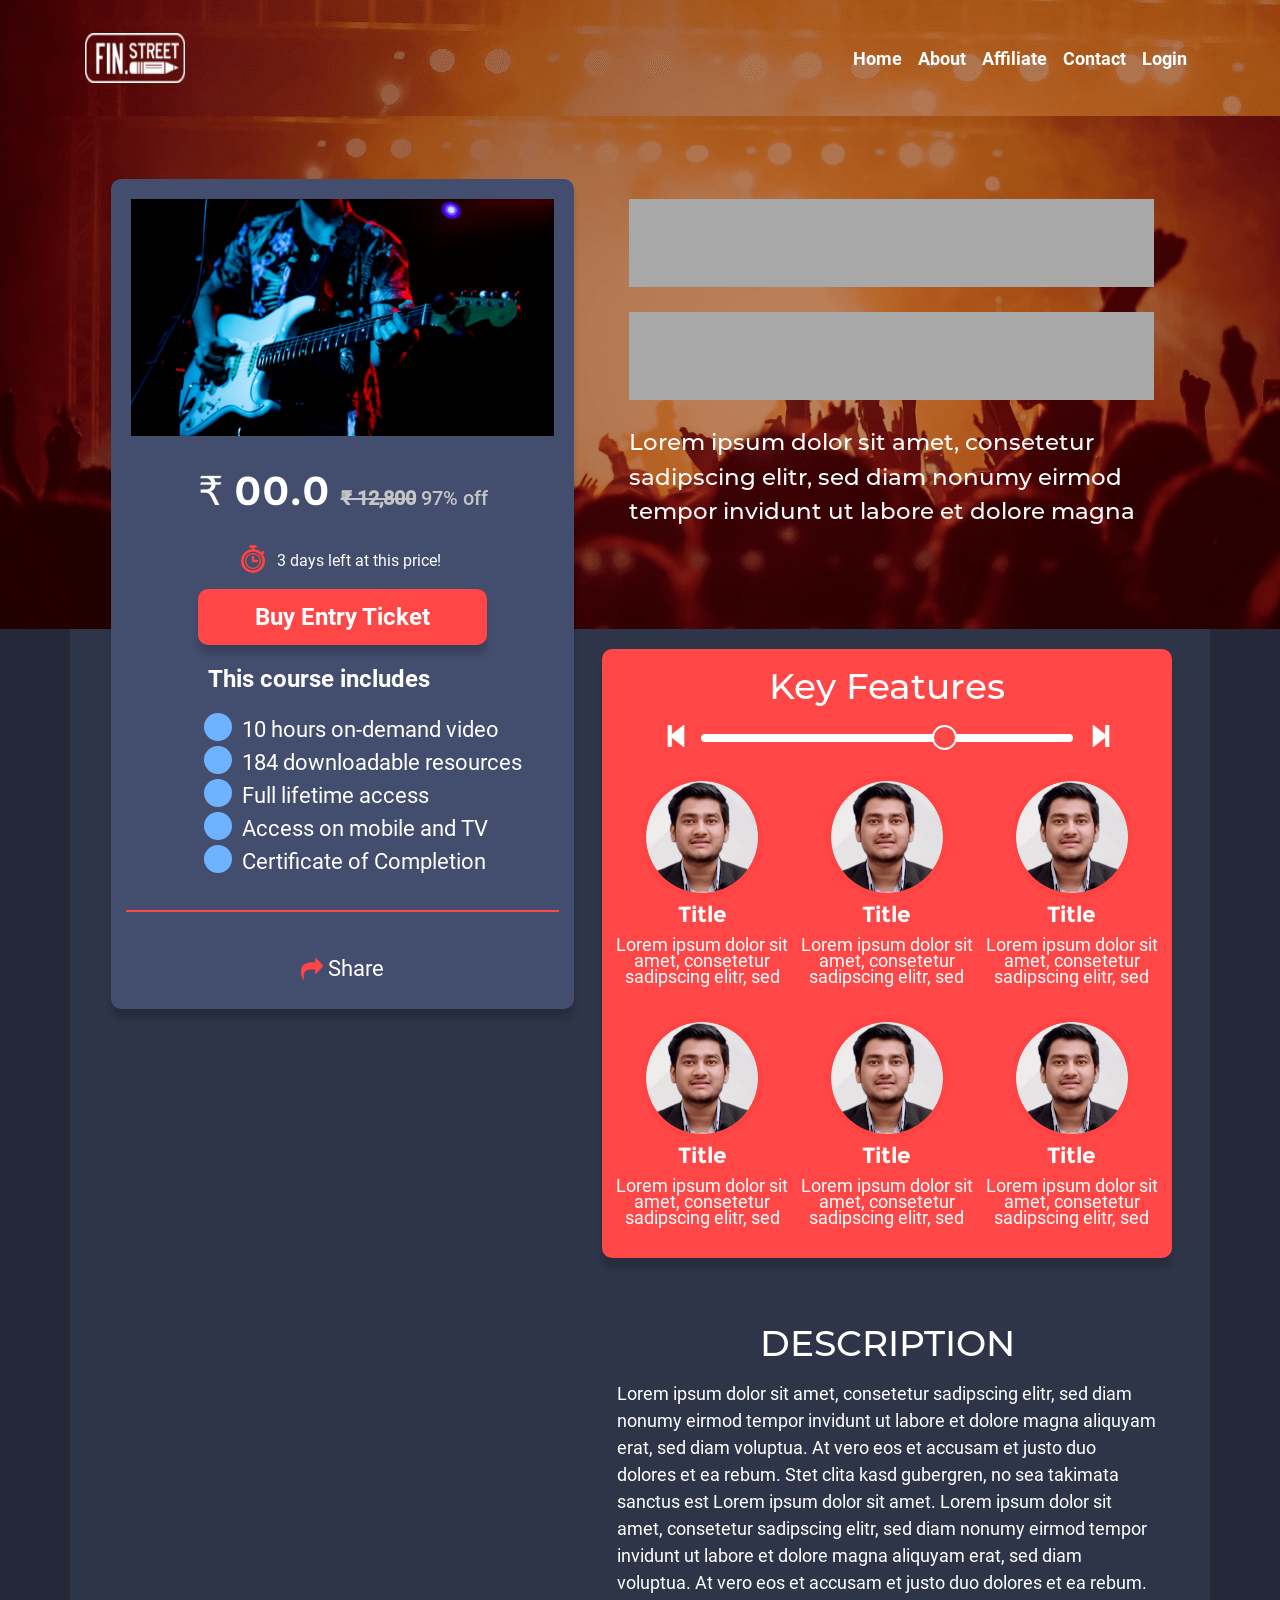
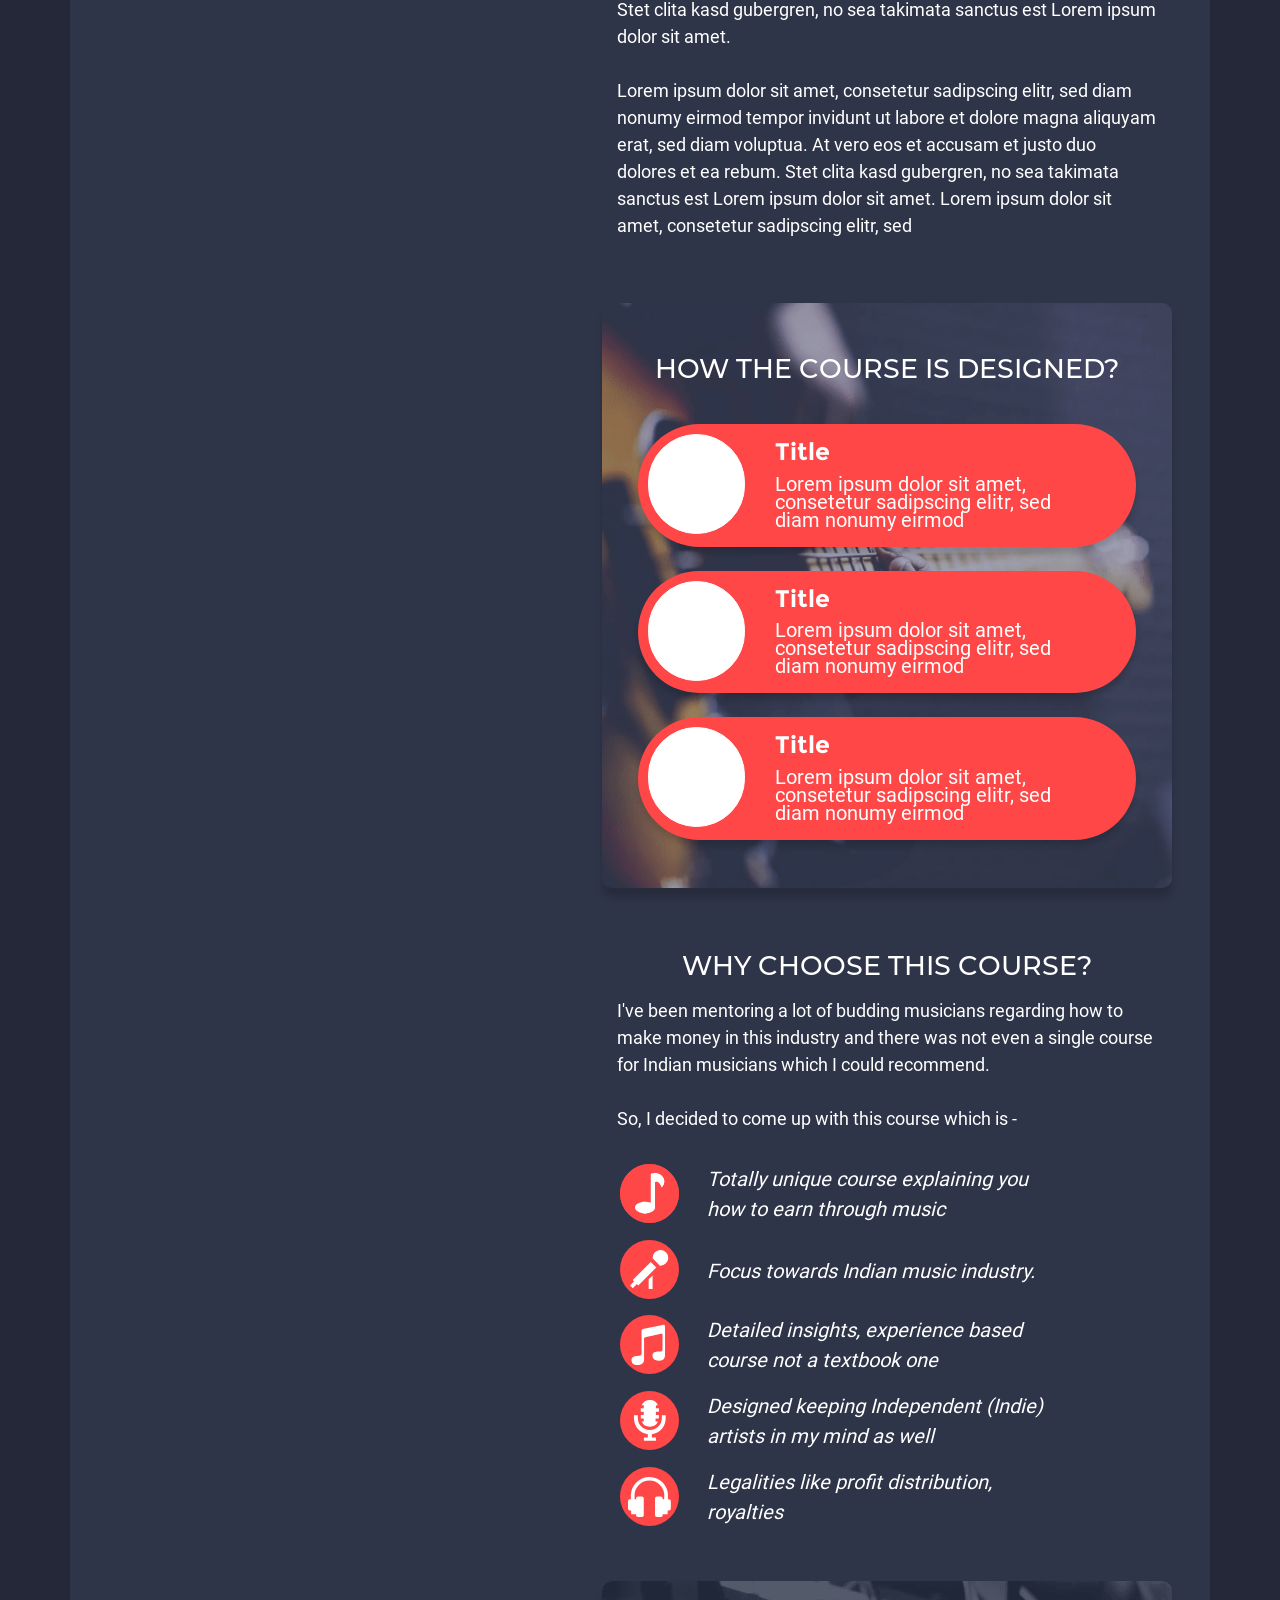
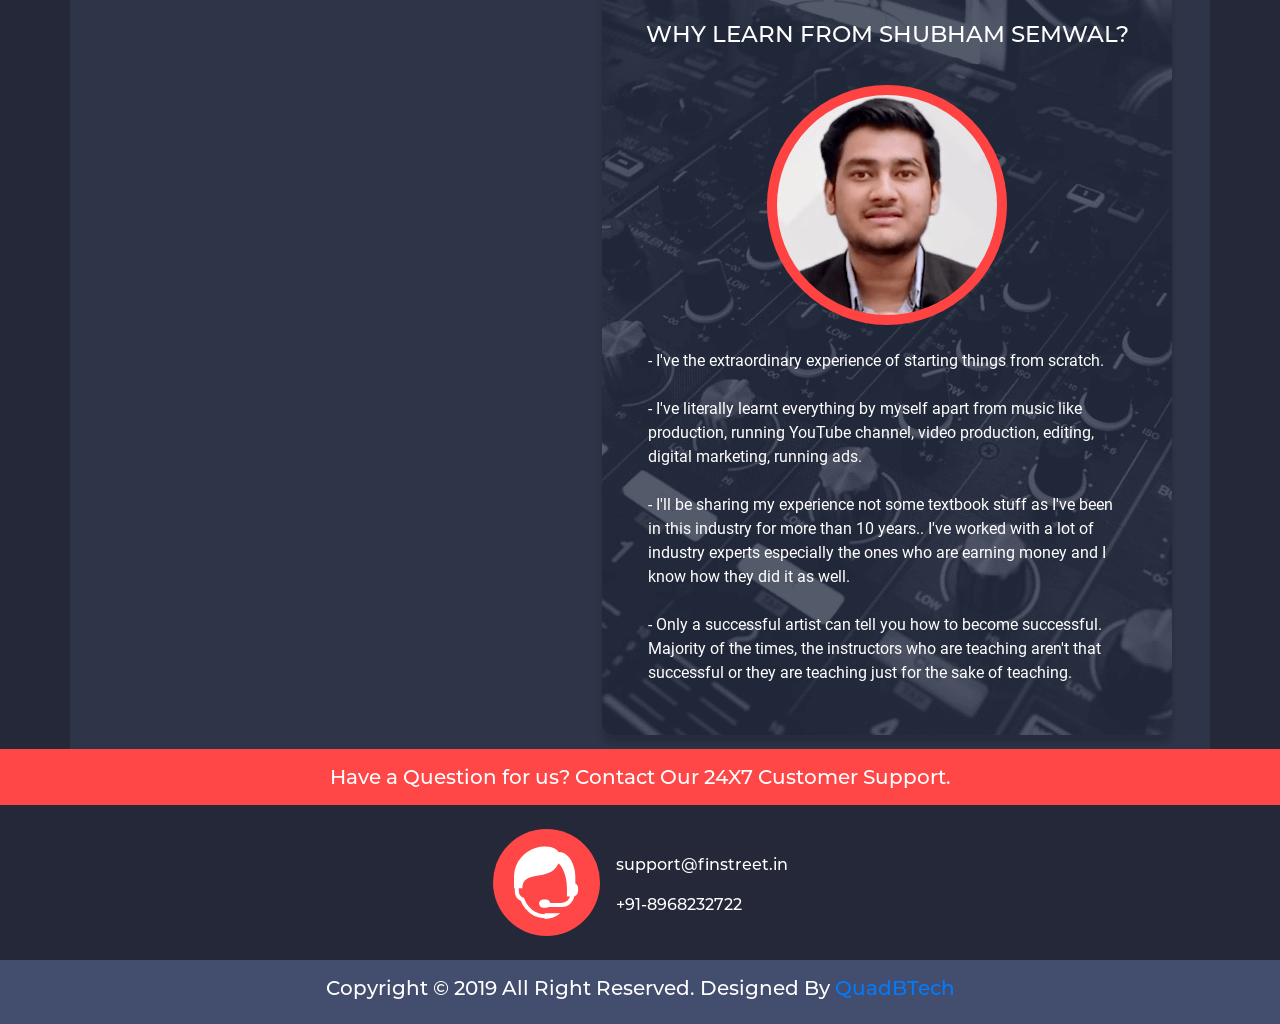
==== commit ecbd9838: "REMOVE COUPON UI IN index" ====
--- a/index.html
+++ b/index.html
@@ -68,6 +68,23 @@
         .link:hover .tip {
             visibility: visible;
             opacity: 1;
+        }
+        input[type=range]::-webkit-slider-runnable-track {
+        background: #fff;
+        }
+        input[type="range"]::-webkit-slider-thumb {
+            -webkit-appearance: none;
+            background-color:#FF4747;
+            margin-top:-9px;
+            width: 25px;
+            height: 25px;
+            border-radius: 50%;
+            border: 2px solid white;
+            cursor: pointer;
+            transition: .3s ease-in-out;
+        }​
+        input[type="range"]::-webkit-slider-thumb:active {
+            transform: scale(0.5);
         }
     </style>
 </head>
@@ -165,7 +182,7 @@
                         <img src="images/guitar.png" style="width: 100%;padding:20px 5px;">
                         <div class="d-flex justify-content-center">
                             <p style="font-size:25px;padding-top:5px;margin-bottom:0px;">
-                                <span class="font-montserrat-b" id="price" style="color:#fff;font-size:40px;">&#8377; 00.0 </span> 
+                                <span class="font-montserrat-b price" style="color:#fff;font-size:40px;">&#8377; 00.0 </span> 
                                 <span class="font-roboto-m" style="color:#C5C5C5;font-size:20px;"><strike class="strike"><b>&#8377; 12,800</b></strike> 97% off </span>
                             </p>
                         </div>
@@ -191,15 +208,6 @@
                                 <li><div class="" style="width:28px;border-radius:15px;height:28px;background-color:#6FB2FF;float:left;margin-right:10px;"></div> Access on mobile and TV </li>
                                 <li><div class="" style="width:28px;border-radius:15px;height:28px;background-color:#6FB2FF;float:left;margin-right:10px;"></div> Certificate of Completion</li>
                             </ul>
-                        </div>
-                        <div class="d-flex justify-content-center">
-                            <div class="de elBTN elAlign_center elMargin0 ui-droppable de-editable"  style="padding:15px;background:#FF4747 0% 0% no-repeat padding-box;border-radius:10px;">
-                                <p class="font-roboto-l" style="font-size:20px;color:#fff;margin-bottom:0px;text-align:left;">Have a Coupon Code?</p> 
-                                <div class="couponDiv" style="display:flex;font-size:15px;">
-                                    <input type="text" name="coupon" id="in" class="coupon font-roboto-r" title="Enter coupon" style="border-radius:5px;border:2px solid #FF4747;text-align:center;margin-right:10px;">
-                                    <a onclick="validate()" id="err" class="font-roboto-r btn-green btn-block caps" style="padding:10px;background-color:#FF4747;border:2px solid #FFFFFF;border-radius:5px;color:#fff;font-size:15px;text-align:center;cursor:pointer;">Apply</a>
-                                </div>
-                            </div>
                         </div>
                         <hr style="border:1px solid #FF4747;">
                         <div class="d-flex justify-content-center p-4">
@@ -230,7 +238,7 @@
                                 <img src="images/previous-track-button.png">
                             </div>
                             <div class="col-8 p-1">
-                                <input type="range" class="custom-range" min="0" max="5" step="0.5" id="customRange3">
+                                <input type="range" class="custom-range" min="0" max="6" step="2" id="customRange3">
                             </div>
                             <div class="col-1 p-0 text-center">
                                 <img style="transform:rotate(180deg);" src="images/previous-track-button.png">
@@ -321,7 +329,7 @@
                         <div class="tip col-10" style="float:left;width:700px;background-color:#434D6E;box-shadow:0px 10px 6px #00000029;border-radius:10px;top:-122px;">
                             <div class="d-flex justify-content-center pt-5">
                                 <p style="font-size:25px;padding-top:5px;margin-bottom:0px;">
-                                    <span class="font-montserrat-b" id="price" style="color:#fff;font-size:40px;">&#8377; 00.0 </span> 
+                                    <span class="font-montserrat-b price" style="color:#fff;font-size:40px;">&#8377; 00.0 </span> 
                                     <span class="font-roboto-m" style="color:#C5C5C5;font-size:20px;"><strike class="strike"><b>&#8377; 12,800</b></strike> 97% off </span>
                                 </p>
                             </div>
@@ -347,15 +355,6 @@
                                     <li><div class="" style="width:28px;border-radius:15px;height:28px;background-color:#6FB2FF;float:left;margin-right:10px;"></div> Access on mobile and TV </li>
                                     <li><div class="" style="width:28px;border-radius:15px;height:28px;background-color:#6FB2FF;float:left;margin-right:10px;"></div> Certificate of Completion</li>
                                 </ul>
-                            </div>
-                            <div class="d-flex justify-content-center">
-                                <div class="de elBTN elAlign_center elMargin0 ui-droppable de-editable"  style="padding:15px;background:#FF4747 0% 0% no-repeat padding-box;border-radius:10px;">
-                                    <p class="font-roboto-l" style="font-size:20px;color:#fff;margin-bottom:0px;text-align:left;">Have a Coupon Code?</p> 
-                                    <div class="couponDiv" style="display:flex;font-size:15px;">
-                                        <input type="text" name="coupon" id="in" class="coupon font-roboto-r" title="Enter coupon" style="border-radius:5px;border:2px solid #FF4747;text-align:center;margin-right:10px;">
-                                        <a onclick="validate()" id="err" class="font-roboto-r btn-green btn-block caps" style="padding:10px;background-color:#FF4747;border:2px solid #FFFFFF;border-radius:5px;color:#fff;font-size:15px;text-align:center;cursor:pointer;">Apply</a>
-                                    </div>
-                                </div>
                             </div>
                             <hr style="border:1px solid #FF4747;">
                             <div class="d-flex justify-content-center p-4">
@@ -456,7 +455,7 @@
                         <div class="tip col-10" style="float:left;width:700px;background-color:#434D6E;box-shadow:0px 10px 6px #00000029;border-radius:10px;top:-290px;">
                             <div class="d-flex justify-content-center pt-5">
                                 <p style="font-size:25px;padding-top:5px;margin-bottom:0px;">
-                                    <span class="font-montserrat-b" id="price" style="color:#fff;font-size:40px;">&#x20B9; 00.0 </span> 
+                                    <span class="font-montserrat-b price" style="color:#fff;font-size:40px;">&#x20B9; 00.0 </span> 
                                     <span class="font-roboto-m" style="color:#C5C5C5;font-size:20px;"><strike class="strike"><b>&#x20B9; 12,800</b></strike> 97% off </span>
                                 </p>
                             </div>
@@ -482,15 +481,6 @@
                                     <li><div class="" style="width:28px;border-radius:15px;height:28px;background-color:#6FB2FF;float:left;margin-right:10px;"></div> Access on mobile and TV </li>
                                     <li><div class="" style="width:28px;border-radius:15px;height:28px;background-color:#6FB2FF;float:left;margin-right:10px;"></div> Certificate of Completion</li>
                                 </ul>
-                            </div>
-                            <div class="d-flex justify-content-center">
-                                <div class="de elBTN elAlign_center elMargin0 ui-droppable de-editable" style="padding:15px;background:#FF4747 0% 0% no-repeat padding-box;border-radius:10px;">
-                                    <p class="font-roboto-l" style="font-size:20px;color:#fff;margin-bottom:0px;text-align:left;">Have a Coupon Code?</p> 
-                                    <div class="couponDiv" style="display:flex;font-size:15px;">
-                                        <input type="text" name="coupon" id="in" class="coupon font-roboto-r" title="Enter coupon" style="border-radius:5px;border:2px solid #FF4747;text-align:center;margin-right:10px;">
-                                        <a onclick="validate()" id="err" class="font-roboto-r btn-green btn-block caps" style="padding:10px;background-color:#FF4747;border:2px solid #FFFFFF;border-radius:5px;color:#fff;font-size:15px;text-align:center;cursor:pointer;">Apply</a>
-                                    </div>
-                                </div>
                             </div>
                             <hr style="border:1px solid #FF4747;">
                             <div class="d-flex justify-content-center p-4">
@@ -516,7 +506,7 @@
                         <div class="tip col-10" style="float:left;width:700px;background-color:#434D6E;box-shadow:0px 10px 6px #00000029;border-radius:10px;top:-32px;margin-right:60px;">
                             <div class="d-flex justify-content-center pt-5">
                                 <p style="font-size:25px;padding-top:5px;margin-bottom:0px;">
-                                    <span class="font-montserrat-b" id="price" style="color:#fff;font-size:40px;">&#8377; 00.0 </span> 
+                                    <span class="font-montserrat-b price" style="color:#fff;font-size:40px;">&#8377; 00.0 </span> 
                                     <span class="font-roboto-m" style="color:#C5C5C5;font-size:20px;"><strike class="strike"><b>&#8377; 12,800</b></strike> 97% off </span>
                                 </p>
                             </div>
@@ -542,15 +532,6 @@
                                     <li><div class="" style="width:28px;border-radius:15px;height:28px;background-color:#6FB2FF;float:left;margin-right:10px;"></div> Access on mobile and TV </li>
                                     <li><div class="" style="width:28px;border-radius:15px;height:28px;background-color:#6FB2FF;float:left;margin-right:10px;"></div> Certificate of Completion</li>
                                 </ul>
-                            </div>
-                            <div class="d-flex justify-content-center">
-                                <div class="de elBTN elAlign_center elMargin0 ui-droppable de-editable"  style="padding:15px;background:#FF4747 0% 0% no-repeat padding-box;border-radius:10px;">
-                                    <p class="font-roboto-l" style="font-size:20px;color:#fff;margin-bottom:0px;text-align:left;">Have a Coupon Code?</p> 
-                                    <div class="couponDiv" style="display:flex;font-size:15px;">
-                                        <input type="text" name="coupon" id="in" class="coupon font-roboto-r" title="Enter coupon" style="border-radius:5px;border:2px solid #FF4747;text-align:center;margin-right:10px;">
-                                        <a onclick="validate()" id="err" class="font-roboto-r btn-green btn-block caps" style="padding:10px;background-color:#FF4747;border:2px solid #FFFFFF;border-radius:5px;color:#fff;font-size:15px;text-align:center;cursor:pointer;">Apply</a>
-                                    </div>
-                                </div>
                             </div>
                             <hr style="border:1px solid #FF4747;">
                             <div class="d-flex justify-content-center p-4">
@@ -655,7 +636,7 @@
                         </div>
                         <div class="d-flex justify-content-center">
                             <p style="font-size:25px;padding-top:5px;margin-bottom:0px;">
-                                <span class="font-montserrat-b" id="price" style="color:#fff;font-size:40px;">₹ 00.0 </span> 
+                                <span class="font-montserrat-b price-mobile" style="color:#fff;font-size:40px;">₹ 00.0 </span> 
                                 <span class="font-roboto-m" style="color:#C5C5C5;font-size:20px;"><strike class="strike"><b>₹ 12,800</b></strike> 97% off </span>
                             </p>
                         </div>
@@ -727,7 +708,7 @@
                         </div>
                         <div class="d-flex justify-content-center">
                             <p style="font-size:25px;padding-top:5px;margin-bottom:0px;">
-                                <span class="font-montserrat-b" id="price" style="color:#fff;font-size:25px;">₹ 00.0 </span> 
+                                <span class="font-montserrat-b price-mobile" style="color:#fff;font-size:25px;">₹ 00.0 </span> 
                                 <span class="font-roboto-m" style="color:#C5C5C5;font-size:15px;"><strike class="strike"><b>₹ 12,800</b></strike> 97% off </span>
                             </p>
                         </div>
@@ -742,15 +723,6 @@
                                 </a>
                             </div>
                         </div>  
-                        <div class="d-flex justify-content-center mt-4">
-                            <div class="de elBTN elAlign_center elMargin0 ui-droppable de-editable" style="padding:15px;background:#FF4747 0% 0% no-repeat padding-box;border-radius:10px;">
-                                <p class="font-roboto-l" style="font-size:15px;color:#fff;margin-bottom:0px;text-align:left;">Have a Coupon Code?</p> 
-                                <div class="couponDiv" style="display:flex;font-size:15px;">
-                                    <input type="text" name="coupon" id="in" class="coupon font-roboto-r" title="Enter coupon" style="font-size:13px;border-radius:5px;border:2px solid #FF4747;text-align:center;margin-right:10px;">
-                                    <a onclick="validate()" id="err" class="font-roboto-r btn-green btn-block caps" style="padding:10px;background-color:#FF4747;border:2px solid #FFFFFF;border-radius:5px;color:#fff;font-size:13px;text-align:center;cursor:pointer;">Apply</a>
-                                </div>
-                            </div>
-                        </div>
                         <hr style="border:1px solid #FF4747;">
                         <div class="d-flex justify-content-center p-2">
                             <div>
@@ -964,7 +936,7 @@
         </div>
         <!--  -->
         <div class="container-fluid" style="background-color:#2F3549;margin-top:-1px;">
-            <div class="container">
+            <div class="container pb-4">
                 <div class="pb-1" style="box-shadow: 0px 10px 6px #00000029;background-image: url(images/table-music-power-sound-63703.png);background-size:cover;border-radius:10px;padding: 0 15px;">
                     <p class="font-montserrat-m m-0 text-uppercase" style="padding: 25px 0;color:#fff;text-align:center;font-size: 14px;">why learn from Shubham semwal?</p>
                     <div class="color-white" style="box-shadow:0px 6px 6px #00000029;border-radius:127px;padding:10px;text-align:justify;">
@@ -1044,93 +1016,76 @@
 
     });
 
-    // // The data/time we want to countdown to
-    // var countDownDate = new Date("may 14, 2020 24:00:00").getTime();
-
-    // // Run myfunc every second
-    // var myfunc = setInterval(function() {
-
-    // var now = new Date().getTime();
-    // var timeleft = countDownDate - now;
-        
-    // // Calculating the days, hours, minutes and seconds left
-    // var days = Math.floor(timeleft / (1000 * 60 * 60 * 24));
-    // var hours = Math.floor((timeleft % (1000 * 60 * 60 * 24)) / (1000 * 60 * 60));
-    // var minutes = Math.floor((timeleft % (1000 * 60 * 60)) / (1000 * 60));
-    // var seconds = Math.floor((timeleft % (1000 * 60)) / 1000);
-        
-    // // Result is output to the specific element
-    // document.getElementsByClassName("days")[0].innerHTML = days 
-    // document.getElementsByClassName("hours")[0].innerHTML = hours 
-    // document.getElementsByClassName("mins")[0].innerHTML = minutes 
-    // document.getElementsByClassName("secs")[0].innerHTML = seconds  
-        
-    // // timer2
-    // document.getElementsByClassName("days1")[0].innerHTML = days 
-    // document.getElementsByClassName("hours1")[0].innerHTML = hours 
-    // document.getElementsByClassName("mins1")[0].innerHTML = minutes 
-    // document.getElementsByClassName("secs1")[0].innerHTML = seconds  
-
-    // // timer3
-    // document.getElementsByClassName("days2")[0].innerHTML = days 
-    // document.getElementsByClassName("hours2")[0].innerHTML = hours 
-    // document.getElementsByClassName("mins2")[0].innerHTML = minutes 
-    // document.getElementsByClassName("secs2")[0].innerHTML = seconds  
-
-    // // timer4
-    // document.getElementsByClassName("days3")[0].innerHTML = days 
-    // document.getElementsByClassName("hours3")[0].innerHTML = hours 
-    // document.getElementsByClassName("mins3")[0].innerHTML = minutes 
-    // document.getElementsByClassName("secs3")[0].innerHTML = seconds  
-        
-    // // timer5
-    // document.getElementsByClassName("days4")[0].innerHTML = days 
-    // document.getElementsByClassName("hours4")[0].innerHTML = hours 
-    // document.getElementsByClassName("mins4")[0].innerHTML = minutes 
-    // document.getElementsByClassName("secs4")[0].innerHTML = seconds  
-
-    // // timer6
-    // document.getElementsByClassName("days5")[0].innerHTML = days 
-    // document.getElementsByClassName("hours5")[0].innerHTML = hours 
-    // document.getElementsByClassName("mins5")[0].innerHTML = minutes 
-    // document.getElementsByClassName("secs5")[0].innerHTML = seconds  
-    
-    // // Display the message when countdown is over
-    // if (timeleft < 0) {
-    //     clearInterval(myfunc);
-    //     document.getElementsByClassName("days")[0].innerHTML = "00"
-    //     document.getElementsByClassName("hours")[0].innerHTML = "00" 
-    //     document.getElementsByClassName("mins")[0].innerHTML = "00"
-    //     document.getElementsByClassName("secs")[0].innerHTML = "00"
-    //     document.getElementsByClassName("end").innerHTML = "TIME UP!!";
-    //     document.getElementsByClassName("days1")[0].innerHTML = "00"
-    //     document.getElementsByClassName("hours1")[0].innerHTML = "00" 
-    //     document.getElementsByClassName("mins1")[0].innerHTML = "00"
-    //     document.getElementsByClassName("secs1")[0].innerHTML = "00"
-    //     document.getElementsByClassName("end").innerHTML = "TIME UP!!";
-    //     document.getElementsByClassName("days2")[0].innerHTML = "00"
-    //     document.getElementsByClassName("hours2")[0].innerHTML = "00" 
-    //     document.getElementsByClassName("mins2")[0].innerHTML = "00"
-    //     document.getElementsByClassName("secs2")[0].innerHTML = "00"
-    //     document.getElementsByClassName("end").innerHTML = "TIME UP!!";
-    //     document.getElementsByClassName("days3")[0].innerHTML = "00"
-    //     document.getElementsByClassName("hours3")[0].innerHTML = "00" 
-    //     document.getElementsByClassName("mins3")[0].innerHTML = "00"
-    //     document.getElementsByClassName("secs3")[0].innerHTML = "00"
-    //     document.getElementsByClassName("end").innerHTML = "TIME UP!!";
-    //     document.getElementsByClassName("days4")[0].innerHTML = "00"
-    //     document.getElementsByClassName("hours4")[0].innerHTML = "00" 
-    //     document.getElementsByClassName("mins4")[0].innerHTML = "00"
-    //     document.getElementsByClassName("secs4")[0].innerHTML = "00"
-    //     document.getElementsByClassName("end").innerHTML = "TIME UP!!";
-    //     document.getElementsByClassName("days5")[0].innerHTML = "00"
-    //     document.getElementsByClassName("hours5")[0].innerHTML = "00" 
-    //     document.getElementsByClassName("mins5")[0].innerHTML = "00"
-    //     document.getElementsByClassName("secs5")[0].innerHTML = "00"
-    //     document.getElementsByClassName("end").innerHTML = "TIME UP!!";
-    //     }
-    // }, 1000);
-
+    if (window.innerWidth >= 960) {
+
+        var result = "";
+        $.ajax({
+            type: "POST",
+            url: "php/process.php",
+            'async': false,
+            dataType: "json",
+            data: {
+                type: "default"
+            },
+            success: function (dataResult) {
+                if (dataResult.statusCode == 200) {
+                    result = dataResult;
+                    $('.price').html(result.value);
+                    $(".applied").css('display', 'block');
+                    $(".strike").css('display', 'contents');
+                    $(".price").css('color', '#2fbe6d');
+                    $('#code').html(result.coupon_code);
+                    $('.modaltotal').html(result.value);
+                    $('#discount').html(result.discount);
+                    return true;
+                }
+                else if (dataResult.statusCode == 201) {
+                    result = dataResult;
+                    $('.modaltotal').html(result.value);
+                    $('#discount').html(result.discount);
+                    $(".applied").css('display', 'none');
+                    $(".strike").css('display', 'none');
+                    document.getElementById('price').innerHTML = "&#8377;1,997";
+                    $(".price").css('color', '#fff');
+                }
+            }
+        });
+
+    } else {
+
+        var result = "";
+        $.ajax({
+            type: "POST",
+            url: "php/process.php",
+            'async': false,
+            dataType: "json",
+            data: {
+                type: "default"
+            },
+            success: function (dataResult) {
+                if (dataResult.statusCode == 200) {
+                    result = dataResult;
+                    $('.price-mobile').html(result.value);
+                    $(".applied-mobile").css('display', 'block');
+                    $(".strike-mobile").css('display', 'contents');
+                    $(".price-mobile").css('color', '#2fbe6d');
+                    $('#code-mobile').html(result.coupon_code);
+                    $('.modaltotal').html(result.value);
+                    $('#discount').html(result.discount);
+                    return true;
+                }
+                else if (dataResult.statusCode == 201) {
+                    result = dataResult;
+                    $('.modaltotal').html(result.value);
+                    $('#discount').html(result.discount);
+                    $(".applied-mobile").css('display', 'none');
+                    $(".strike-mobile").css('display', 'none');
+                    document.getElementById('price-mobile').innerHTML = "&#8377;1,997";
+                    $(".price-mobile").css('color', '#fff');
+                }
+            }
+        });
+    }
 
     //get parameters from url
     var getParams = function (url) {
@@ -1214,115 +1169,6 @@
         });
     }
     
-    // sidenav show hide js
-    $(document).ready(function(){
-
-        $('.st-toggle').click(function(){
-            if ($('.st-total').css('visibility') == 'hidden'){
-                $('.st-total').css('visibility','visible');
-                $('.st-btn').css('visibility','visible');
-                $('.st-left').css('display' ,'inline-block');
-                $('.st-right').css('display' ,'none');
-            }else{
-                $('.st-total').css('visibility','hidden'); 
-                $('.st-btn').css('visibility','hidden');
-                $('.st-right').css('display' ,'inline-block');
-                $('#st-2.st-left .st-toggle .st-left').css('display' ,'none');
-            }
-                       
-        });       
-    });
-    // youtube video load js
-    ( function() {
-
-        var youtube = document.querySelectorAll( ".youtube" );
-
-        for (var i = 0; i < youtube.length; i++) {
-
-            var source = "images/video.jpg";
-
-            var image = new Image();
-            image.src = source;
-            image.addEventListener( "load", function() {
-            youtube[ i ].appendChild( image );
-
-            }( i ) );
-
-            youtube[i].addEventListener( "click", function() {
-                var iframe = document.createElement( "iframe" );
-                iframe.setAttribute( "frameborder", "0" );
-                iframe.setAttribute( "allowfullscreen", "" );
-                iframe.setAttribute( "style", "height:400px;width:700px;" );
-                iframe.setAttribute( "src", "https://www.youtube.com/embed/"+ this.dataset.embed +"?rel=0&showinfo=0&autoplay=1" );
-
-                this.innerHTML = "";
-                this.appendChild( iframe );
-            } );    
-        };
-
-    })();
-    // function 2 for 3 video in row
-    ( function() {
-
-        var youtube = document.querySelectorAll( ".youtube1" );
-
-        for (var i = 0; i < youtube.length; i++) {
-
-            var source = "https://img.youtube.com/vi/"+ youtube[i].dataset.embed +"/sddefault.jpg";
-
-            var image = new Image();
-            image.src = source;
-            image.setAttribute( "style", "height:240px;width:300px;" );
-            image.addEventListener( "load", function() {
-            youtube[ i ].appendChild( image );
-
-            }( i ) );
-
-            youtube[i].addEventListener( "click", function() {
-                var iframe = document.createElement( "iframe" );
-                iframe.setAttribute( "frameborder", "0" );
-                iframe.setAttribute( "allowfullscreen", "" );
-                iframe.setAttribute( "style", "height:240px;width:300px;" );
-                iframe.setAttribute( "src", "https://www.youtube.com/embed/"+ this.dataset.embed +"?rel=0&showinfo=0&autoplay=1" );
-
-                this.innerHTML = "";
-                this.appendChild( iframe );
-            } );    
-        };
-
-    })();
-    // video load code js for mobile
-    ( function() {
-
-        var youtube = document.querySelectorAll( ".youtube2" );
-
-        for (var i = 0; i < youtube.length; i++) {
-
-            var source = "https://img.youtube.com/vi/"+ youtube[i].dataset.embed +"/sddefault.jpg";
-
-            var image = new Image();
-            image.src = source;
-            image.setAttribute( "style", "height:450px;width:740px;" );
-            image.addEventListener( "load", function() {
-            youtube[ i ].appendChild( image );
-
-            }( i ) );
-
-            youtube[i].addEventListener( "click", function() {
-                var iframe = document.createElement( "iframe" );
-                iframe.setAttribute( "frameborder", "0" );
-                iframe.setAttribute( "allowfullscreen", "" );
-                iframe.setAttribute( "style", "height:450px;width:740px;" );
-                iframe.setAttribute( "src", "https://www.youtube.com/embed/"+ this.dataset.embed +"?rel=0&showinfo=0&autoplay=1" );
-
-                this.innerHTML = "";
-                this.appendChild( iframe );
-            } );    
-        };
-
-    })();
-    
-    
     </script>
 </body>
 </html>
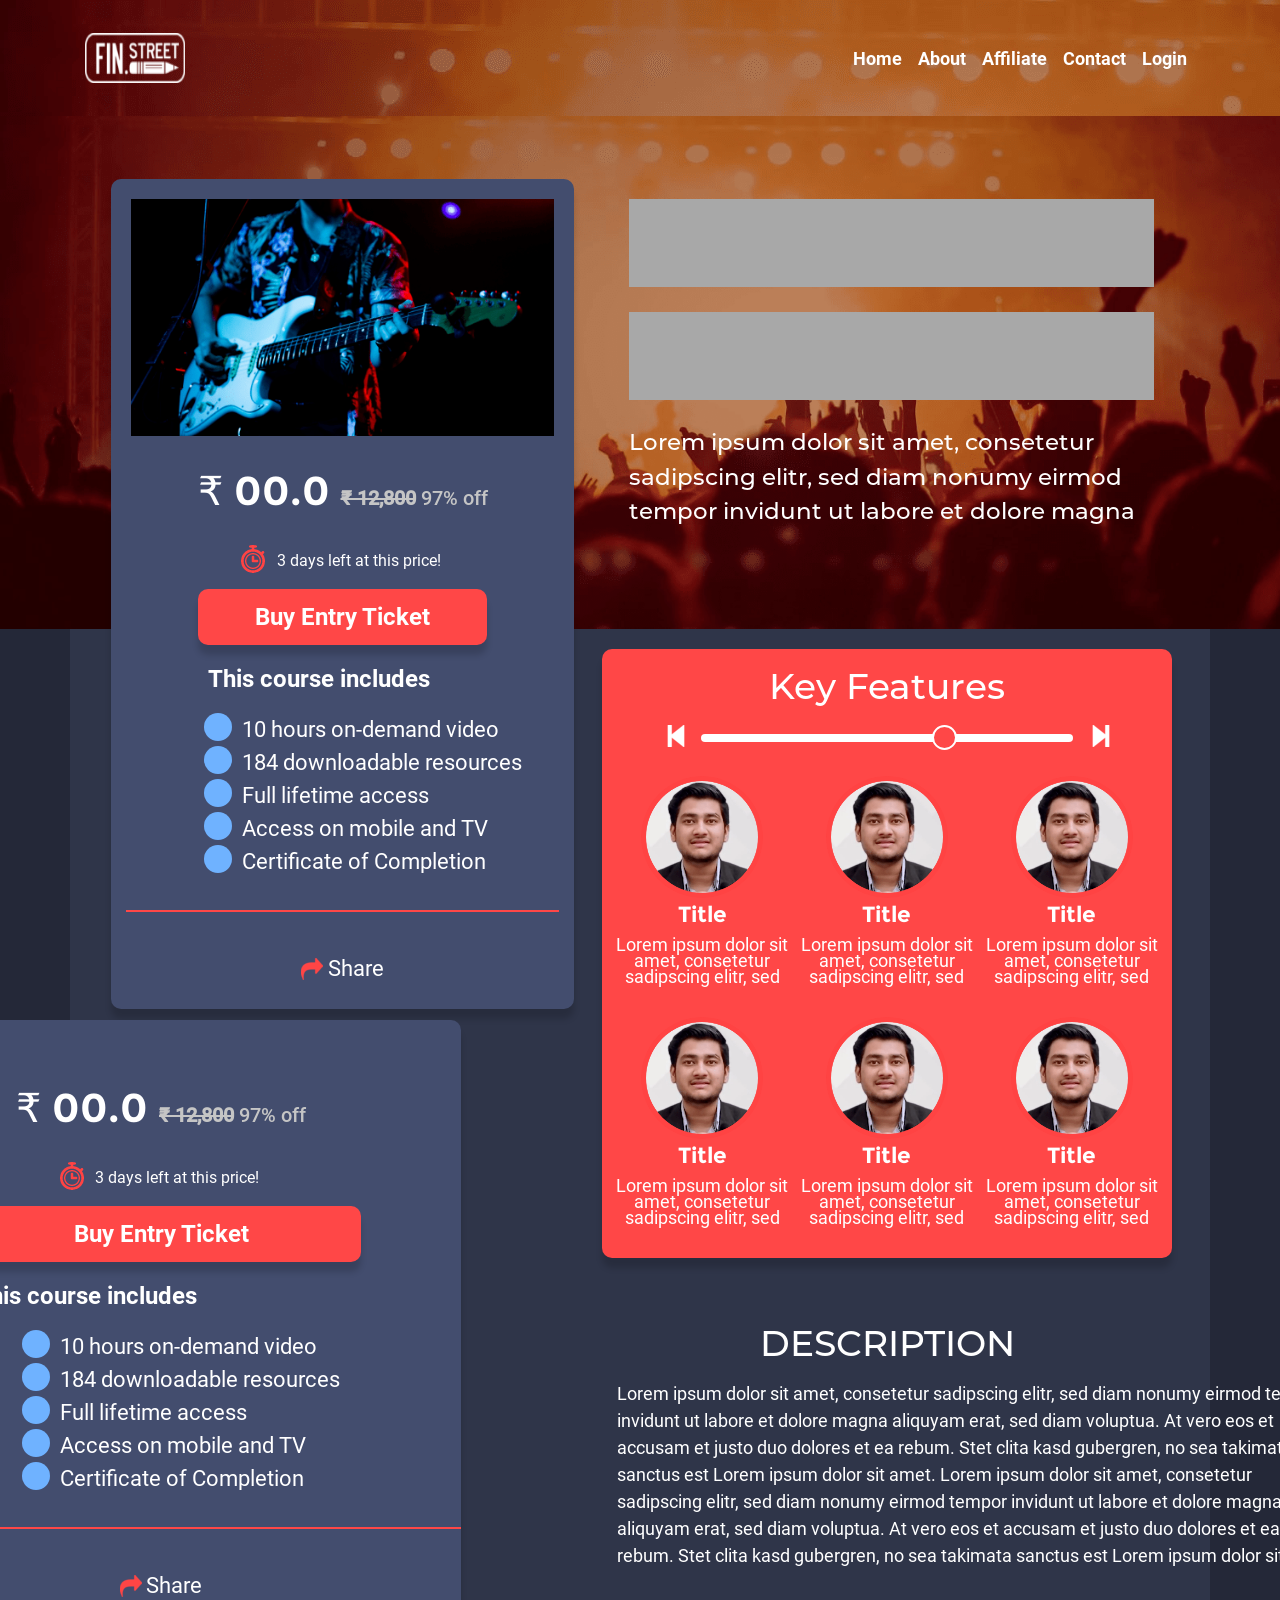
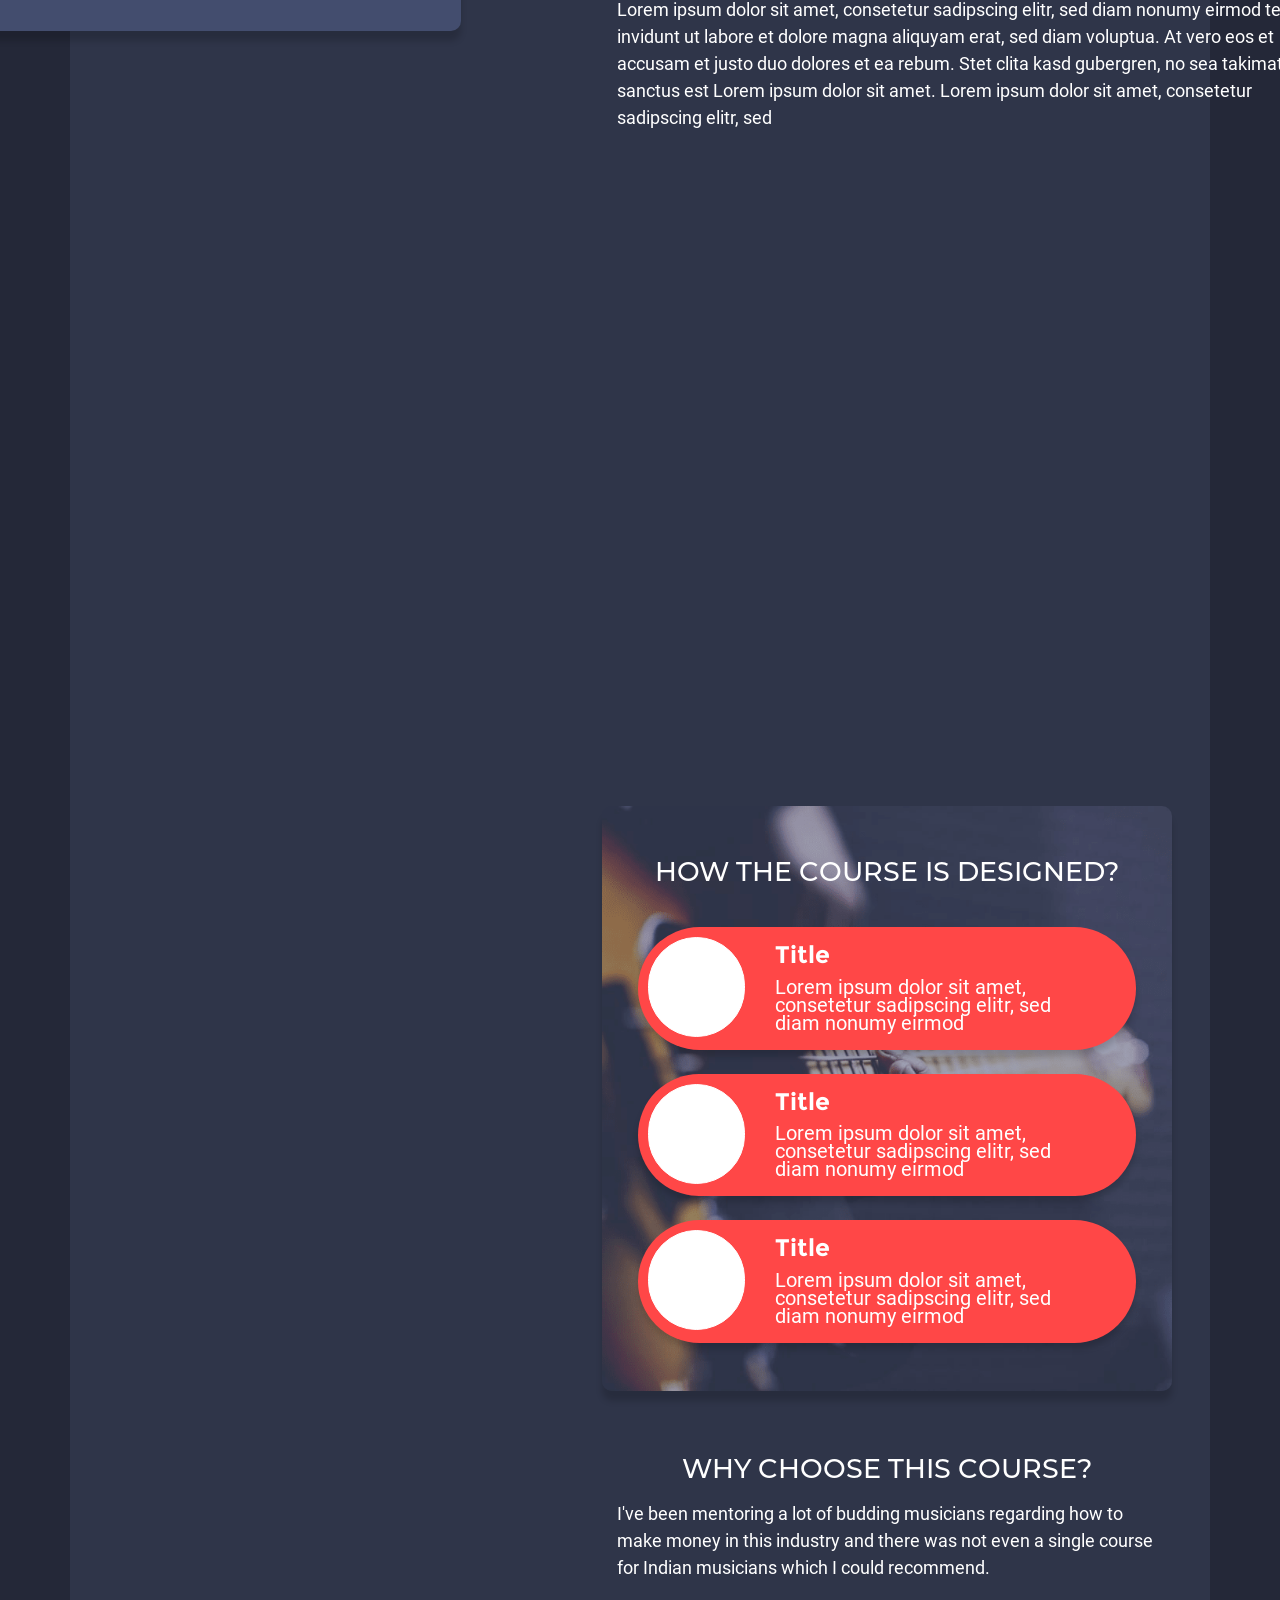
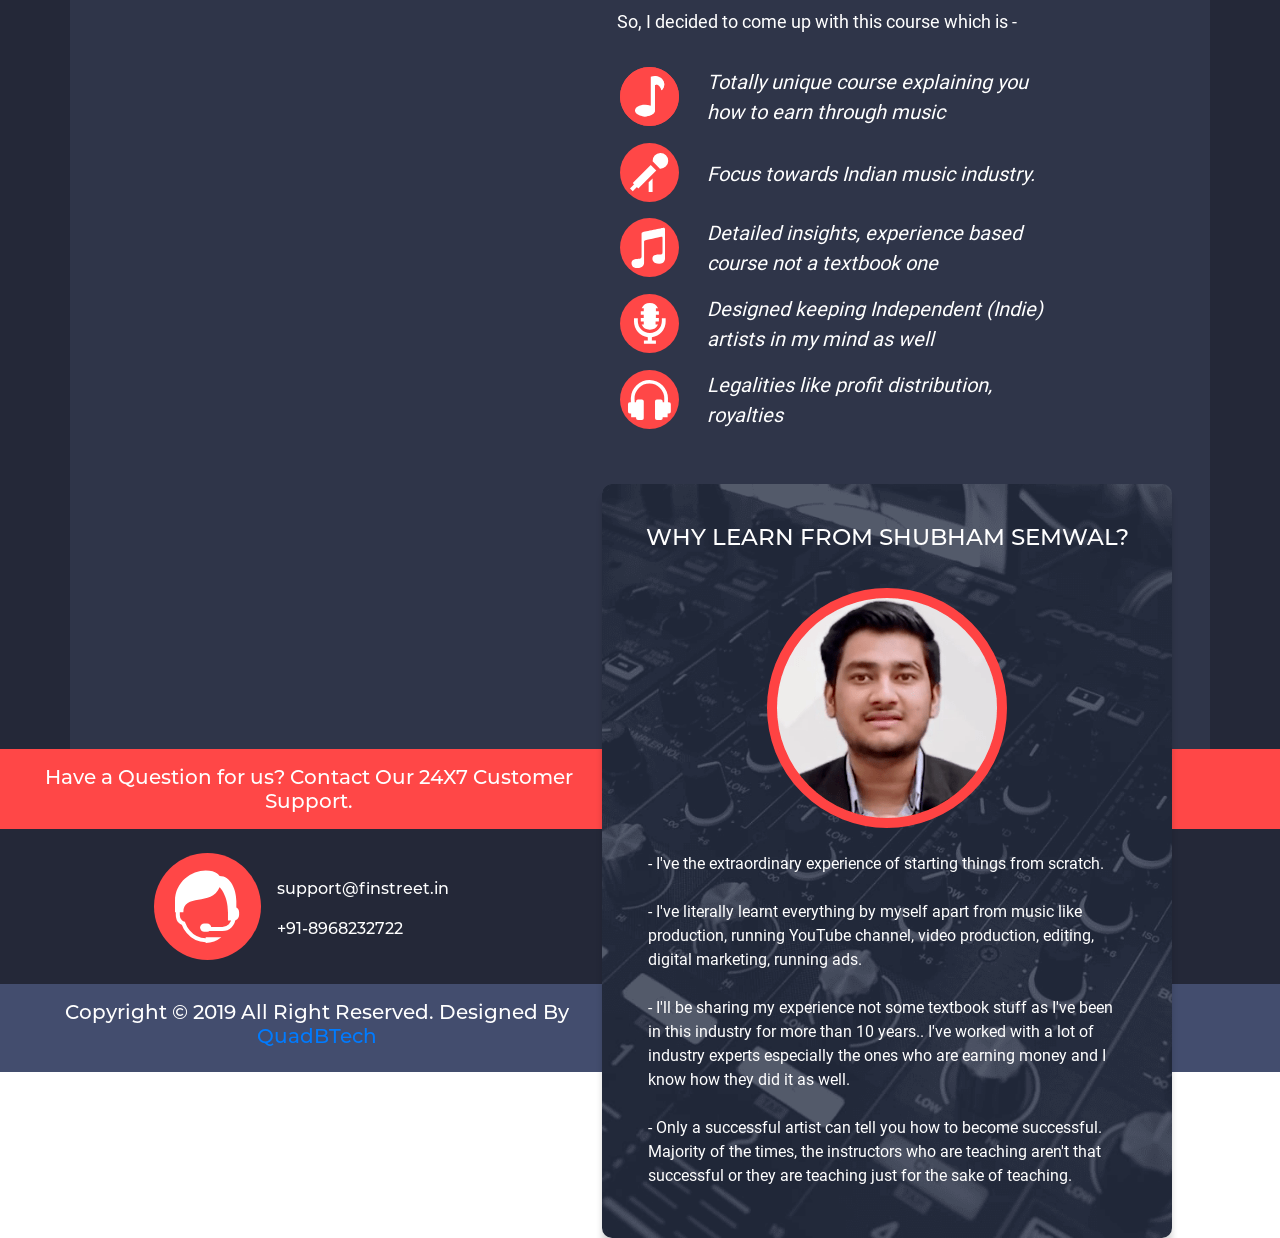
==== commit 035e2fe7: "update files" ====
--- a/index.html
+++ b/index.html
@@ -51,8 +51,8 @@
         }
 
         .link .tip {
-            visibility: hidden;
-            opacity: 0;
+            /* visibility: hidden; */
+            opacity: 1;
             color: #fff;
             text-align: center;
             padding: 5px 0;
@@ -65,10 +65,10 @@
             margin-right: 20px;
         }
 
-        .link:hover .tip {
+        /* .link:hover .tip {
             visibility: visible;
             opacity: 1;
-        }
+        } */
         input[type=range]::-webkit-slider-runnable-track {
         background: #fff;
         }
@@ -178,7 +178,7 @@
         <div class="container-fluid" style="margin-top:99px;background-image:url(images/background-pic.png);height:530px;background-size:cover;">
             <div class="container">
                 <div class="col-md-12" style="padding-top:80px !important;padding:20px 0px;display:flex;justify-content:center;">
-                    <div class="col-md-5" style="margin-right:40px;float:left;width:700px;background-color:#434D6E;box-shadow:0px 10px 6px #00000029;border-radius:10px;">
+                    <div class="col-md-5 target" style="margin-right:40px;float:left;width:700px;background-color:#434D6E;box-shadow:0px 10px 6px #00000029;border-radius:10px;">
                         <img src="images/guitar.png" style="width: 100%;padding:20px 5px;">
                         <div class="d-flex justify-content-center">
                             <p style="font-size:25px;padding-top:5px;margin-bottom:0px;">
@@ -326,7 +326,7 @@
                         <p class="font-roboto-r" style="color:#FFF;font-size:18px;">
                             Lorem ipsum dolor sit amet, consetetur sadipscing elitr, sed diam nonumy eirmod tempor invidunt ut labore et dolore magna aliquyam erat, sed diam voluptua. At vero eos et accusam et justo duo dolores et ea rebum. Stet clita kasd gubergren, no sea takimata sanctus est Lorem ipsum dolor sit amet. Lorem ipsum dolor sit amet, consetetur sadipscing elitr, sed diam nonumy eirmod tempor invidunt ut labore et dolore magna aliquyam erat, sed diam voluptua. At vero eos et accusam et justo duo dolores et ea rebum. Stet clita kasd gubergren, no sea takimata sanctus est Lorem ipsum dolor sit amet.<br><br> Lorem ipsum dolor sit amet, consetetur sadipscing elitr, sed diam nonumy eirmod tempor invidunt ut labore et dolore magna aliquyam erat, sed diam voluptua. At vero eos et accusam et justo duo dolores et ea rebum. Stet clita kasd gubergren, no sea takimata sanctus est Lorem ipsum dolor sit amet. Lorem ipsum dolor sit amet, consetetur sadipscing elitr, sed
                         </p>
-                        <div class="tip col-10" style="float:left;width:700px;background-color:#434D6E;box-shadow:0px 10px 6px #00000029;border-radius:10px;top:-122px;">
+                        <div class="tip col-10" style="float:left;width:700px;background-color:#434D6E;box-shadow:0px 10px 6px #00000029;border-radius:10px;top:-727px;">
                             <div class="d-flex justify-content-center pt-5">
                                 <p style="font-size:25px;padding-top:5px;margin-bottom:0px;">
                                     <span class="font-montserrat-b price" style="color:#fff;font-size:40px;">&#8377; 00.0 </span> 
@@ -452,43 +452,6 @@
                                 <em>Legalities like profit distribution, royalties</em>
                             </div>
                         </div>
-                        <div class="tip col-10" style="float:left;width:700px;background-color:#434D6E;box-shadow:0px 10px 6px #00000029;border-radius:10px;top:-290px;">
-                            <div class="d-flex justify-content-center pt-5">
-                                <p style="font-size:25px;padding-top:5px;margin-bottom:0px;">
-                                    <span class="font-montserrat-b price" style="color:#fff;font-size:40px;">&#x20B9; 00.0 </span> 
-                                    <span class="font-roboto-m" style="color:#C5C5C5;font-size:20px;"><strike class="strike"><b>&#x20B9; 12,800</b></strike> 97% off </span>
-                                </p>
-                            </div>
-                            <div class="d-flex justify-content-center" style="padding-top:24px;">
-                                <p><img src="images/Mask Group 1-1.png"> <span class="font-roboto-r" style="color:#fff;padding:5px;vertical-align:bottom;"> 3 days left at this price!</span></p>
-                            </div>
-                            <div class="d-flex justify-content-center">
-                                <div class="col-md-8 de elBTN elAlign_center elMargin0 ui-droppable de-editable" id="tmp_button-86350" data-de-type="button" data-de-editing="false" data-title="button" style="background: #FF4747 0% 0% no-repeat padding-box;border-radius:10px;padding:10px;box-shadow: 0px 10px 6px #00000029;">
-                                    <a href="checkout" class="elButton elButtonSize1 elButtonColor1 elButtonRounded elButtonPadding2 elBtnVP_10 elButtonCorner3 elButtonFluid elBtnHP_25 elBTN_b_1 elButtonShadowN1 elButtonTxtColor1 mfs_20" style="color:rgb(255, 255, 255);font-weight:600;font-size:24px;" rel="noopener noreferrer">
-                                        <span class="elButtonMain font-roboto-b">Buy Entry Ticket</span>
-                                        <span class="elButtonSub"></span>
-                                    </a>
-                                </div>
-                            </div>
-                            <div>                            
-                                <p class="font-roboto-b" style="font-size:24px;color:#fff;margin-top:16px;padding-left:19%;text-align:left;">This course includes</p>
-                            </div>
-                            <div class="d-flex justify-content-center">
-                                <ul class="font-roboto-r" style="font-size:22px;color:#fff;list-style:none;    text-align:left;">
-                                    <li><div class="" style="width:28px;border-radius:15px;height:28px;background-color:#6FB2FF;float:left;margin-right:10px;"></div> 10 hours on-demand video </li>
-                                    <li><div class="" style="width:28px;border-radius:15px;height:28px;background-color:#6FB2FF;float:left;margin-right:10px;"></div> 184 downloadable resources </li>
-                                    <li><div class="" style="width:28px;border-radius:15px;height:28px;background-color:#6FB2FF;float:left;margin-right:10px;"></div> Full lifetime access </li>
-                                    <li><div class="" style="width:28px;border-radius:15px;height:28px;background-color:#6FB2FF;float:left;margin-right:10px;"></div> Access on mobile and TV </li>
-                                    <li><div class="" style="width:28px;border-radius:15px;height:28px;background-color:#6FB2FF;float:left;margin-right:10px;"></div> Certificate of Completion</li>
-                                </ul>
-                            </div>
-                            <hr style="border:1px solid #FF4747;">
-                            <div class="d-flex justify-content-center p-4">
-                                <div>
-                                    <img src="images/share-icon.png"> <span class="font-roboto-r" style="font-size:22px;color:#FFF;vertical-align:middle;"> Share</span>
-                                </div>
-                            </div>
-                        </div>
                     </div>
                 </div>
                 <div class="col-6 mt-5 pb-4" style="float:right;margin-right:38px;background-image: url(images/table-music-power-sound-63703.png);background-size:cover;border-radius:10px;padding:36px;box-shadow: 0px 10px 6px #00000029;">
@@ -502,44 +465,7 @@
                             <p class="font-roboto-r mt-4">- I've literally learnt everything by myself apart from music like production, running YouTube channel, video production, editing, digital marketing, running ads.</p> 
                             <p class="font-roboto-r mt-4">- I'll be sharing my experience not some textbook stuff as I've been in this industry for more than 10 years.. I've worked with a lot of industry experts especially the ones who are earning money and I know how they did it as well. </p>  
                             <p class="font-roboto-r mt-4">- Only a successful artist can tell you how to become successful. Majority of the times, the instructors who are teaching aren't that successful or they are teaching just for the sake of teaching.</p>                
-                        </div>
-                        <div class="tip col-10" style="float:left;width:700px;background-color:#434D6E;box-shadow:0px 10px 6px #00000029;border-radius:10px;top:-32px;margin-right:60px;">
-                            <div class="d-flex justify-content-center pt-5">
-                                <p style="font-size:25px;padding-top:5px;margin-bottom:0px;">
-                                    <span class="font-montserrat-b price" style="color:#fff;font-size:40px;">&#8377; 00.0 </span> 
-                                    <span class="font-roboto-m" style="color:#C5C5C5;font-size:20px;"><strike class="strike"><b>&#8377; 12,800</b></strike> 97% off </span>
-                                </p>
-                            </div>
-                            <div class="d-flex justify-content-center" style="padding-top:24px;">
-                                <p><img src="images/Mask Group 1-1.png"> <span class="font-roboto-r" style="color:#fff;padding:5px;vertical-align:bottom;"> 3 days left at this price!</span></p>
-                            </div>
-                            <div class="d-flex justify-content-center">
-                                <div class="col-md-8 de elBTN elAlign_center elMargin0 ui-droppable de-editable" id="tmp_button-86350" data-de-type="button" data-de-editing="false" data-title="button" style="background: #FF4747 0% 0% no-repeat padding-box;border-radius:10px;padding:10px;box-shadow: 0px 10px 6px #00000029;">
-                                    <a href="checkout" class="elButton elButtonSize1 elButtonColor1 elButtonRounded elButtonPadding2 elBtnVP_10 elButtonCorner3 elButtonFluid elBtnHP_25 elBTN_b_1 elButtonShadowN1 elButtonTxtColor1 mfs_20" style="color:rgb(255, 255, 255);font-weight:600;font-size:24px;" rel="noopener noreferrer">
-                                        <span class="elButtonMain font-roboto-b">Buy Entry Ticket</span>
-                                        <span class="elButtonSub"></span>
-                                    </a>
-                                </div>
-                            </div>
-                            <div>                            
-                                <p class="font-roboto-b" style="font-size:24px;color:#fff;margin-top:16px;padding-left:19%;text-align:left;">This course includes</p>
-                            </div>
-                            <div class="d-flex justify-content-center">
-                                <ul class="font-roboto-r" style="font-size:22px;color:#fff;list-style:none;    text-align:left;">
-                                    <li><div class="" style="width:28px;border-radius:15px;height:28px;background-color:#6FB2FF;float:left;margin-right:10px;"></div> 10 hours on-demand video </li>
-                                    <li><div class="" style="width:28px;border-radius:15px;height:28px;background-color:#6FB2FF;float:left;margin-right:10px;"></div> 184 downloadable resources </li>
-                                    <li><div class="" style="width:28px;border-radius:15px;height:28px;background-color:#6FB2FF;float:left;margin-right:10px;"></div> Full lifetime access </li>
-                                    <li><div class="" style="width:28px;border-radius:15px;height:28px;background-color:#6FB2FF;float:left;margin-right:10px;"></div> Access on mobile and TV </li>
-                                    <li><div class="" style="width:28px;border-radius:15px;height:28px;background-color:#6FB2FF;float:left;margin-right:10px;"></div> Certificate of Completion</li>
-                                </ul>
-                            </div>
-                            <hr style="border:1px solid #FF4747;">
-                            <div class="d-flex justify-content-center p-4">
-                                <div>
-                                    <img src="images/share-icon.png"> <span class="font-roboto-r" style="font-size:22px;color:#FFF;vertical-align:middle;"> Share</span>
-                                </div>
-                            </div>
-                        </div>  
+                        </div> 
                     </div>             
                 </div>                
             </div>
@@ -984,39 +910,42 @@
     <script src="js/bootstrap.min.js"></script>
     <script src="js/swc.js"></script>
     <script>
-        //open mobile drawer
-        $("#drawer").css('display','none');
-        $("#open-drawer").on("click",function(){
-        if($("#drawer").css('display') == 'none'){
-            $("#drawer").css('display','block');
-        } else{
-            $("#drawer").css('display','none');
-        }
-    });
-    $("#cross").on("click",function(){
-        $("#drawer").css('display','none');
-    });
-
-    $(function() {
-        var moveLeft = 20;
-        var moveDown = 10;
-
-        $('div.link').hover(function(e) {
-        $('div#pop-up').show();
-        $('div#pop-up').css('top', e.pageY + moveDown)
-        $('div#pop-up').css('left', e.pageX + moveLeft)
-        $('div#pop-up').appendTo('body');
-        }, function() {
-            $('div#pop-up').hide();
+
+    // $(function() {
+    //     var moveLeft = 20;
+    //     var moveDown = 10;
+
+    //     $('div.link').hover(function(e) {
+    //     $('div#pop-up').show();
+    //     $('div#pop-up').css('top', e.pageY + moveDown)
+    //     $('div#pop-up').css('left', e.pageX + moveLeft)
+    //     $('div#pop-up').appendTo('body');
+    //     }, function() {
+    //         $('div#pop-up').hide();
+    //     });
+
+    //     $('div.trigger').mousemove(function(e) {
+    //     $("div#pop-up").css('top', e.pageY + moveDown).css('left', e.pageX + moveLeft);
+    //     });
+
+    // });
+
+    if (window.innerWidth >= 960) {
+        jQuery(function($) {
+            $(window).scroll(function fix_element() {
+                $('.target').css(
+                $(window).scrollTop() > 450
+                    ? { 'display': 'none'}
+                    : { 'display': 'block'}
+                );
+                $('.tip').css(
+                $(window).scrollTop() > 450
+                    ? { 'position': 'fixed'}
+                    : { 'position': 'relative'}
+                );
+                return fix_element;
+            }());
         });
-
-        $('div.trigger').mousemove(function(e) {
-        $("div#pop-up").css('top', e.pageY + moveDown).css('left', e.pageX + moveLeft);
-        });
-
-    });
-
-    if (window.innerWidth >= 960) {
 
         var result = "";
         $.ajax({
@@ -1030,7 +959,7 @@
             success: function (dataResult) {
                 if (dataResult.statusCode == 200) {
                     result = dataResult;
-                    $('.price').html(result.value);
+                    $('.price').html('&#8377; ' + result.value);
                     $(".applied").css('display', 'block');
                     $(".strike").css('display', 'contents');
                     $(".price").css('color', '#2fbe6d');
@@ -1053,6 +982,20 @@
 
     } else {
 
+    //open mobile drawer
+    $("#drawer").css('display','none');
+    $("#open-drawer").on("click",function(){
+        if($("#drawer").css('display') == 'none'){
+            $("#drawer").css('display','block');
+        } else{
+            $("#drawer").css('display','none');
+        }
+    });
+
+    $("#cross").on("click",function(){
+        $("#drawer").css('display','none');
+    });
+
         var result = "";
         $.ajax({
             type: "POST",
@@ -1065,7 +1008,7 @@
             success: function (dataResult) {
                 if (dataResult.statusCode == 200) {
                     result = dataResult;
-                    $('.price-mobile').html(result.value);
+                    $('.price-mobile').html('&#8377; ' + result.value);
                     $(".applied-mobile").css('display', 'block');
                     $(".strike-mobile").css('display', 'contents');
                     $(".price-mobile").css('color', '#2fbe6d');
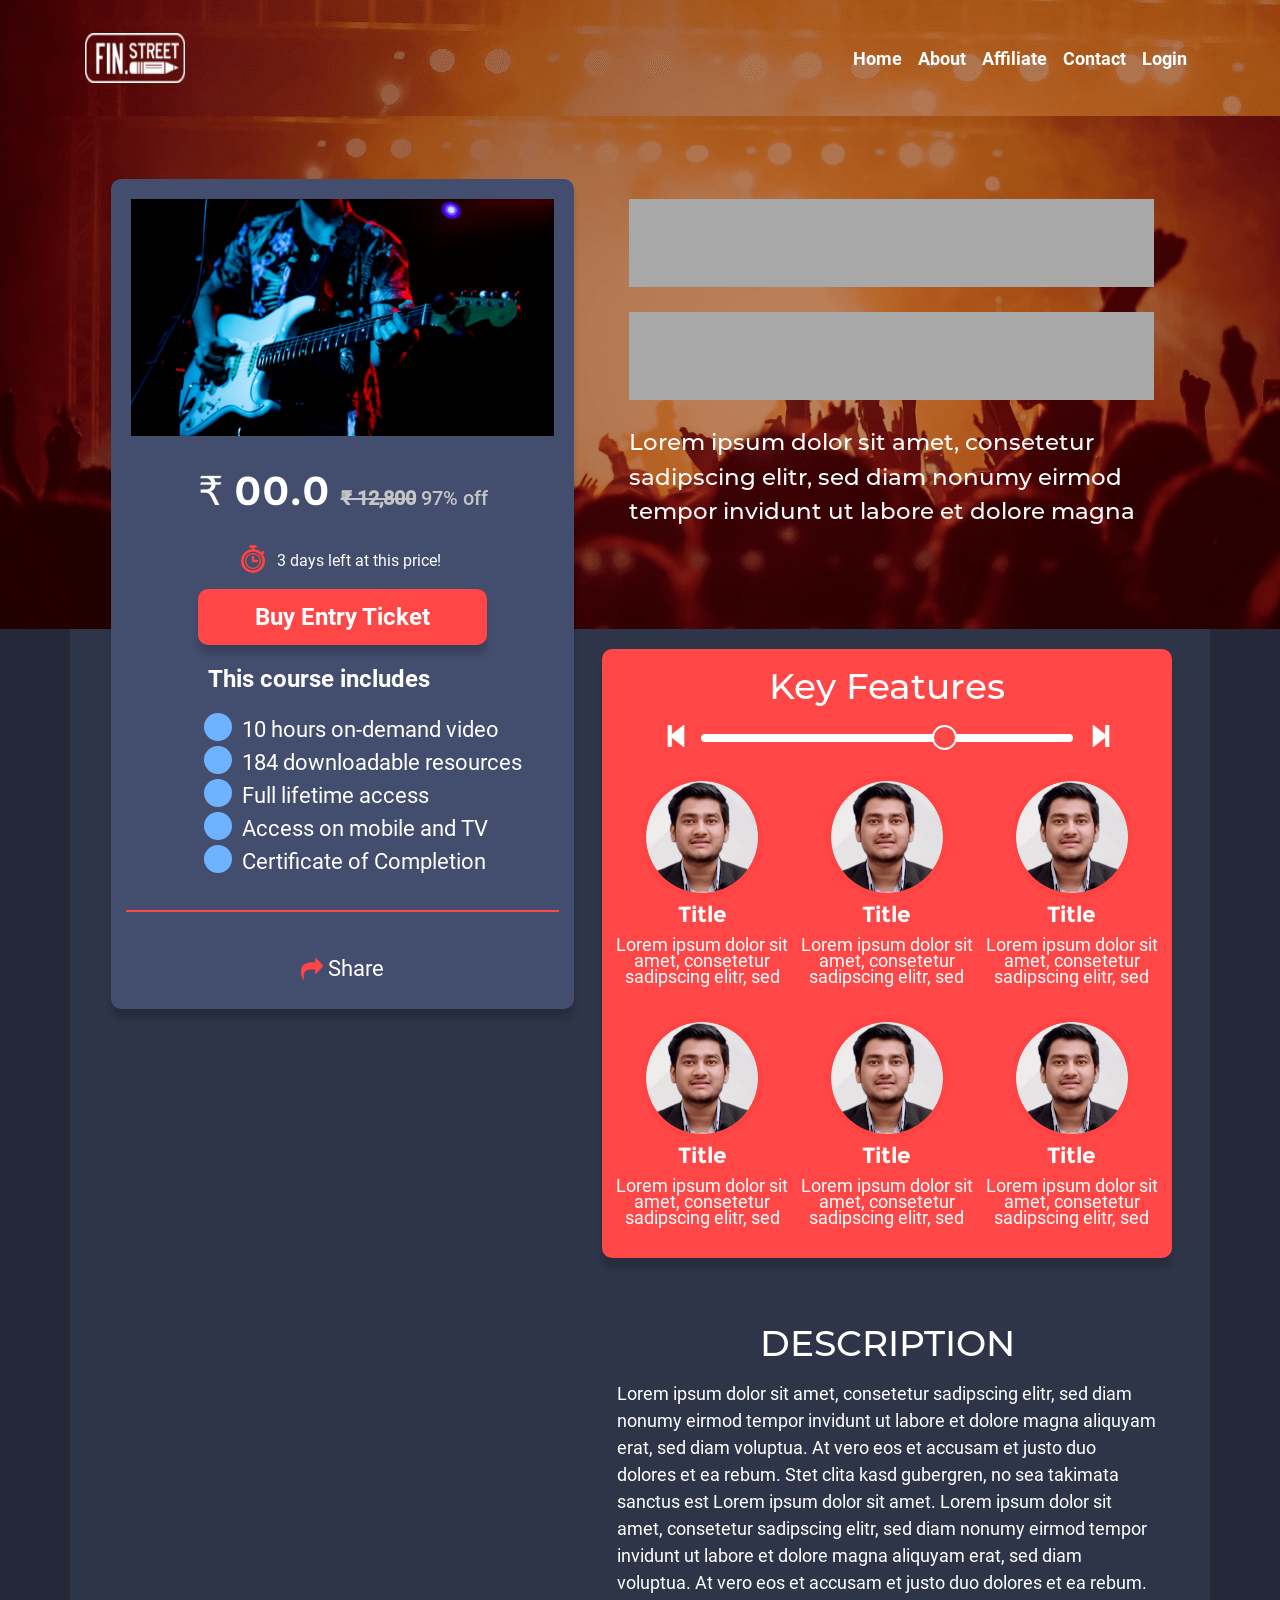
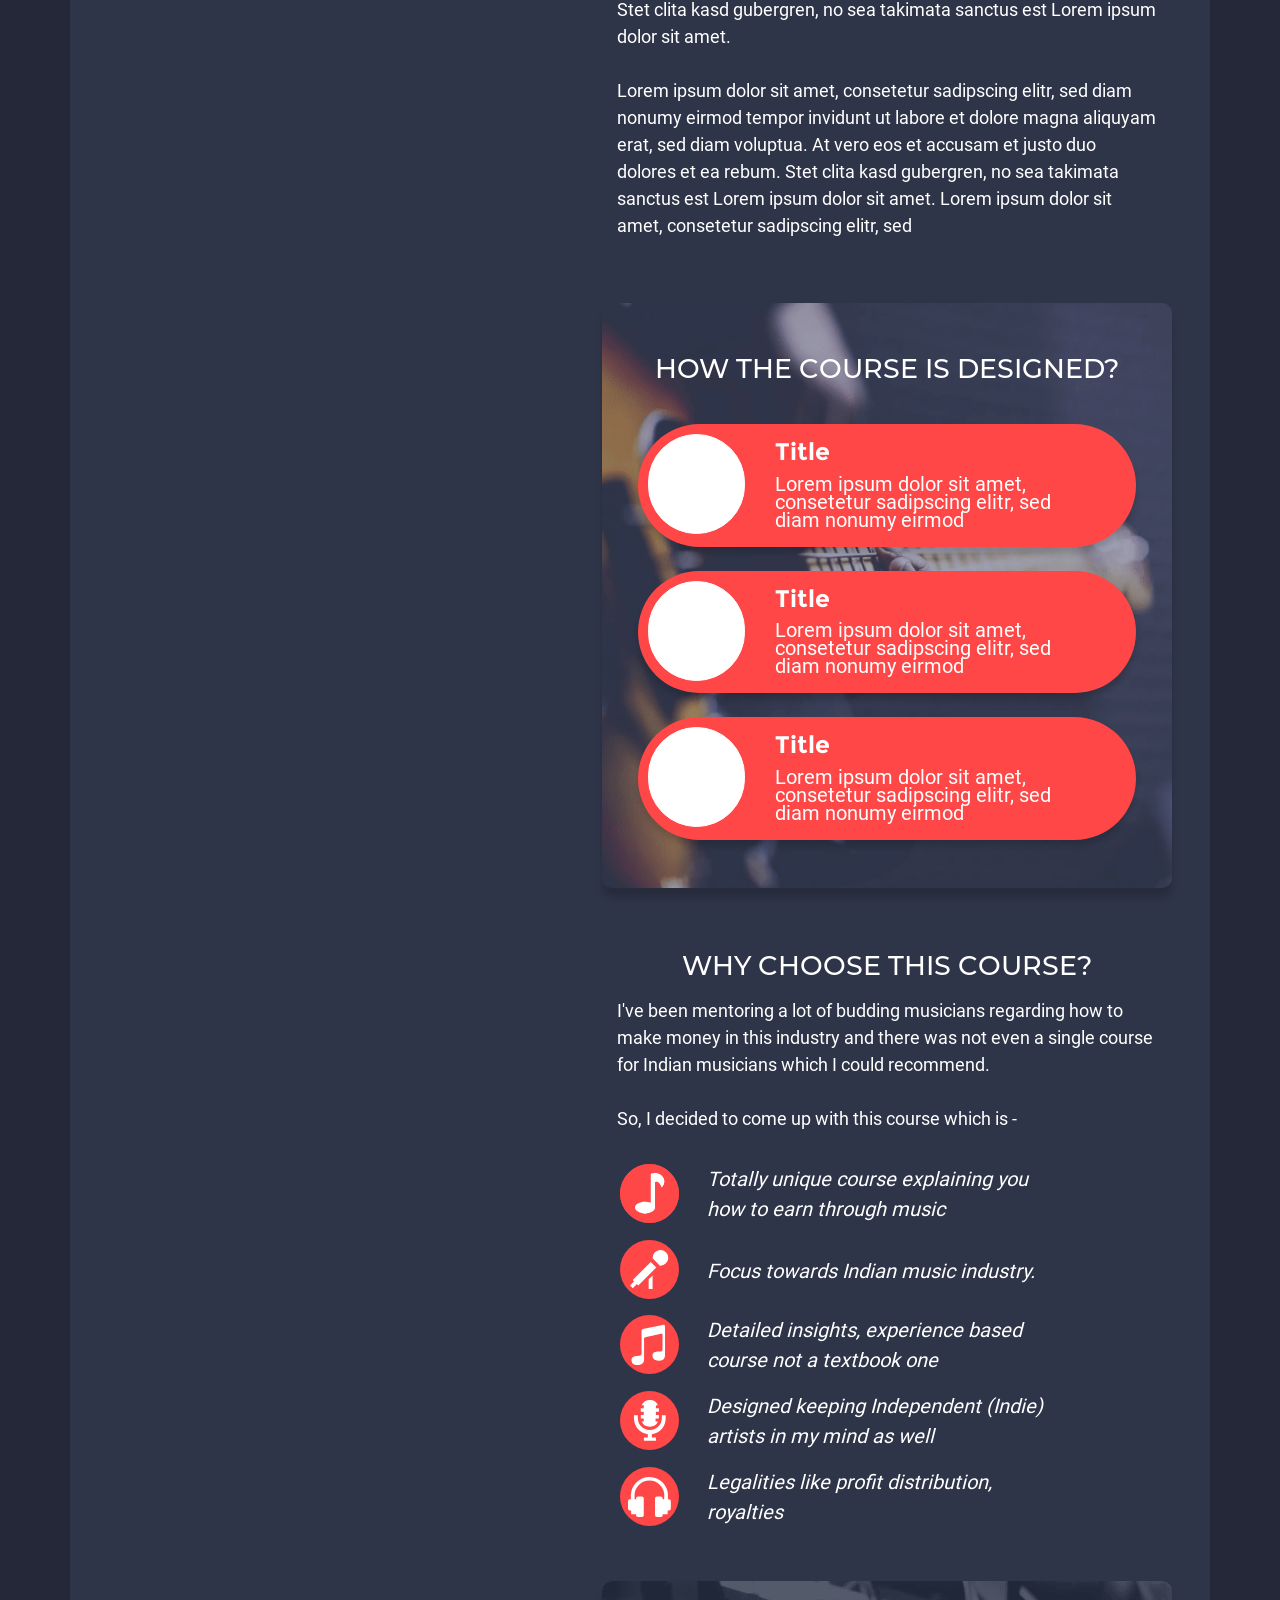
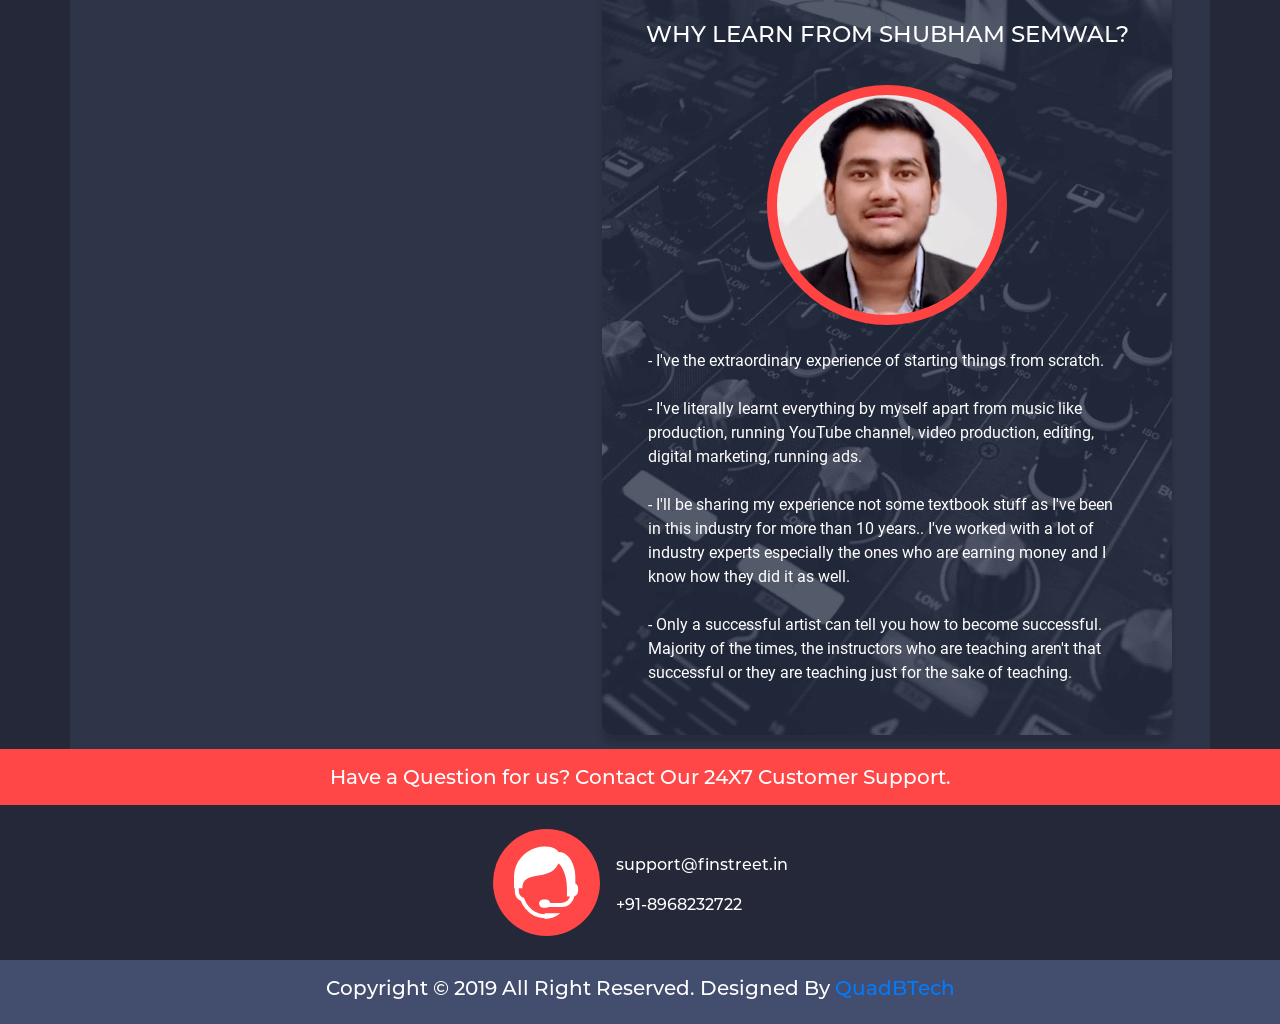
==== commit ca67e38b: "position fixed changes" ====
--- a/index.html
+++ b/index.html
@@ -57,7 +57,7 @@
             text-align: center;
             padding: 5px 0;
             position: absolute;
-            z-index: 1;
+            z-index: 1000;
             top: -5px;
             right: 105%;
             transition: 0.5s ease;
@@ -178,43 +178,46 @@
         <div class="container-fluid" style="margin-top:99px;background-image:url(images/background-pic.png);height:530px;background-size:cover;">
             <div class="container">
                 <div class="col-md-12" style="padding-top:80px !important;padding:20px 0px;display:flex;justify-content:center;">
-                    <div class="col-md-5 target" style="margin-right:40px;float:left;width:700px;background-color:#434D6E;box-shadow:0px 10px 6px #00000029;border-radius:10px;">
-                        <img src="images/guitar.png" style="width: 100%;padding:20px 5px;">
-                        <div class="d-flex justify-content-center">
-                            <p style="font-size:25px;padding-top:5px;margin-bottom:0px;">
-                                <span class="font-montserrat-b price" style="color:#fff;font-size:40px;">&#8377; 00.0 </span> 
-                                <span class="font-roboto-m" style="color:#C5C5C5;font-size:20px;"><strike class="strike"><b>&#8377; 12,800</b></strike> 97% off </span>
-                            </p>
-                        </div>
-                        <div class="d-flex justify-content-center" style="padding-top:24px;">
-                            <p><img src="images/Mask Group 1-1.png"> <span class="font-roboto-r" style="color:#fff;padding:5px;vertical-align:bottom;"> 3 days left at this price!</span></p>
-                        </div>
-                        <div class="d-flex justify-content-center">
-                            <div class="col-md-8 de elBTN elAlign_center elMargin0 ui-droppable de-editable" id="tmp_button-86350" data-de-type="button" data-de-editing="false" data-title="button" style="background: #FF4747 0% 0% no-repeat padding-box;border-radius:10px;padding:10px;box-shadow: 0px 10px 6px #00000029;">
-                                <a href="checkout" class="elButton elButtonSize1 elButtonColor1 elButtonRounded elButtonPadding2 elBtnVP_10 elButtonCorner3 elButtonFluid elBtnHP_25 elBTN_b_1 elButtonShadowN1 elButtonTxtColor1 mfs_20" style="color:rgb(255, 255, 255);font-weight:600;font-size:24px;" rel="noopener noreferrer">
-                                    <span class="elButtonMain font-roboto-b">Buy Entry Ticket</span>
-                                    <span class="elButtonSub"></span>
-                                </a>
-                            </div>
-                        </div>
-                        <div>                            
-                            <p class="font-roboto-b" style="font-size:24px;color:#fff;margin-top:16px;padding-left:19%;">This course includes</p>
-                        </div>
-                        <div class="d-flex justify-content-center">
-                            <ul class="font-roboto-r" style="font-size:22px;color:#fff;list-style:none;">
-                                <li><div class="" style="width:28px;border-radius:15px;height:28px;background-color:#6FB2FF;float:left;margin-right:10px;"></div> 10 hours on-demand video </li>
-                                <li><div class="" style="width:28px;border-radius:15px;height:28px;background-color:#6FB2FF;float:left;margin-right:10px;"></div> 184 downloadable resources </li>
-                                <li><div class="" style="width:28px;border-radius:15px;height:28px;background-color:#6FB2FF;float:left;margin-right:10px;"></div> Full lifetime access </li>
-                                <li><div class="" style="width:28px;border-radius:15px;height:28px;background-color:#6FB2FF;float:left;margin-right:10px;"></div> Access on mobile and TV </li>
-                                <li><div class="" style="width:28px;border-radius:15px;height:28px;background-color:#6FB2FF;float:left;margin-right:10px;"></div> Certificate of Completion</li>
-                            </ul>
-                        </div>
-                        <hr style="border:1px solid #FF4747;">
-                        <div class="d-flex justify-content-center p-4">
-                            <div>
-                                <img src="images/share-icon.png"> <span class="font-roboto-r" style="font-size:22px;color:#FFF;vertical-align:middle;"> Share</span>
-                            </div>
-                        </div>
+                    <div class="col-md-5 price_class" style="margin-right:40px;float:left;width:700px;background-color:#434D6E;box-shadow:0px 10px 6px #00000029;border-radius:10px;z-index: 1000;">
+                        <img src="images/guitar.png" class="target" style="width: 100%;padding:20px 5px;">
+                        <div>
+                            <div class="d-flex justify-content-center">
+                                <p style="font-size:25px;padding-top:5px;margin-bottom:0px;">
+                                    <span class="font-montserrat-b price" style="color:#fff;font-size:40px;">&#8377; 00.0 </span> 
+                                    <span class="font-roboto-m" style="color:#C5C5C5;font-size:20px;"><strike class="strike"><b>&#8377; 12,800</b></strike> 97% off </span>
+                                </p>
+                            </div>
+                            <div class="d-flex justify-content-center" style="padding-top:24px;">
+                                <p><img src="images/Mask Group 1-1.png"> <span class="font-roboto-r" style="color:#fff;padding:5px;vertical-align:bottom;"> 3 days left at this price!</span></p>
+                            </div>
+                            <div class="d-flex justify-content-center">
+                                <div class="col-md-8 de elBTN elAlign_center elMargin0 ui-droppable de-editable" id="tmp_button-86350" data-de-type="button" data-de-editing="false" data-title="button" style="background: #FF4747 0% 0% no-repeat padding-box;border-radius:10px;padding:10px;box-shadow: 0px 10px 6px #00000029;">
+                                    <a href="checkout" class="elButton elButtonSize1 elButtonColor1 elButtonRounded elButtonPadding2 elBtnVP_10 elButtonCorner3 elButtonFluid elBtnHP_25 elBTN_b_1 elButtonShadowN1 elButtonTxtColor1 mfs_20" style="color:rgb(255, 255, 255);font-weight:600;font-size:24px;" rel="noopener noreferrer">
+                                        <span class="elButtonMain font-roboto-b">Buy Entry Ticket</span>
+                                        <span class="elButtonSub"></span>
+                                    </a>
+                                </div>
+                            </div>
+                            <div>                            
+                                <p class="font-roboto-b" style="font-size:24px;color:#fff;margin-top:16px;padding-left:19%;">This course includes</p>
+                            </div>
+                            <div class="d-flex justify-content-center">
+                                <ul class="font-roboto-r" style="font-size:22px;color:#fff;list-style:none;">
+                                    <li><div class="" style="width:28px;border-radius:15px;height:28px;background-color:#6FB2FF;float:left;margin-right:10px;"></div> 10 hours on-demand video </li>
+                                    <li><div class="" style="width:28px;border-radius:15px;height:28px;background-color:#6FB2FF;float:left;margin-right:10px;"></div> 184 downloadable resources </li>
+                                    <li><div class="" style="width:28px;border-radius:15px;height:28px;background-color:#6FB2FF;float:left;margin-right:10px;"></div> Full lifetime access </li>
+                                    <li><div class="" style="width:28px;border-radius:15px;height:28px;background-color:#6FB2FF;float:left;margin-right:10px;"></div> Access on mobile and TV </li>
+                                    <li><div class="" style="width:28px;border-radius:15px;height:28px;background-color:#6FB2FF;float:left;margin-right:10px;"></div> Certificate of Completion</li>
+                                </ul>
+                            </div>
+                            <hr style="border:1px solid #FF4747;">
+                            <div class="d-flex justify-content-center p-4">
+                                <div>
+                                    <img src="images/share-icon.png"> <span class="font-roboto-r" style="font-size:22px;color:#FFF;vertical-align:middle;"> Share</span>
+                                </div>
+                            </div>
+                        </div>
+                        
                     </div>
                     <div class="col-md-6">
                         <div style="margin:20px 0px;height:88px;background:#A8A8A8 0% 0% no-repeat padding-box;opacity:1;"></div>
@@ -326,7 +329,7 @@
                         <p class="font-roboto-r" style="color:#FFF;font-size:18px;">
                             Lorem ipsum dolor sit amet, consetetur sadipscing elitr, sed diam nonumy eirmod tempor invidunt ut labore et dolore magna aliquyam erat, sed diam voluptua. At vero eos et accusam et justo duo dolores et ea rebum. Stet clita kasd gubergren, no sea takimata sanctus est Lorem ipsum dolor sit amet. Lorem ipsum dolor sit amet, consetetur sadipscing elitr, sed diam nonumy eirmod tempor invidunt ut labore et dolore magna aliquyam erat, sed diam voluptua. At vero eos et accusam et justo duo dolores et ea rebum. Stet clita kasd gubergren, no sea takimata sanctus est Lorem ipsum dolor sit amet.<br><br> Lorem ipsum dolor sit amet, consetetur sadipscing elitr, sed diam nonumy eirmod tempor invidunt ut labore et dolore magna aliquyam erat, sed diam voluptua. At vero eos et accusam et justo duo dolores et ea rebum. Stet clita kasd gubergren, no sea takimata sanctus est Lorem ipsum dolor sit amet. Lorem ipsum dolor sit amet, consetetur sadipscing elitr, sed
                         </p>
-                        <div class="tip col-10" style="float:left;width:700px;background-color:#434D6E;box-shadow:0px 10px 6px #00000029;border-radius:10px;top:-727px;">
+                        <!-- <div class="tip col-10" style="float:left;width:700px;background-color:#434D6E;box-shadow:0px 10px 6px #00000029;border-radius:10px;top:-727px;">
                             <div class="d-flex justify-content-center pt-5">
                                 <p style="font-size:25px;padding-top:5px;margin-bottom:0px;">
                                     <span class="font-montserrat-b price" style="color:#fff;font-size:40px;">&#8377; 00.0 </span> 
@@ -362,7 +365,7 @@
                                     <img src="images/share-icon.png"> <span class="font-roboto-r" style="font-size:22px;color:#FFF;vertical-align:middle;"> Share</span>
                                 </div>
                             </div>
-                        </div>
+                        </div> -->
                     </div> 
                 </div>
                 <div class="col-6 mt-5 pb-5" style="float:right;margin-right:38px;background-image: url(images/person-playing-sun-burst-electric-bass-guitar-in-bokeh-96380.png);background-size:cover;border-radius: 10px;padding: 36px;box-shadow: 0px 10px 6px #00000029;">
@@ -938,7 +941,7 @@
                     ? { 'display': 'none'}
                     : { 'display': 'block'}
                 );
-                $('.tip').css(
+                $('.price_class').css(
                 $(window).scrollTop() > 450
                     ? { 'position': 'fixed'}
                     : { 'position': 'relative'}
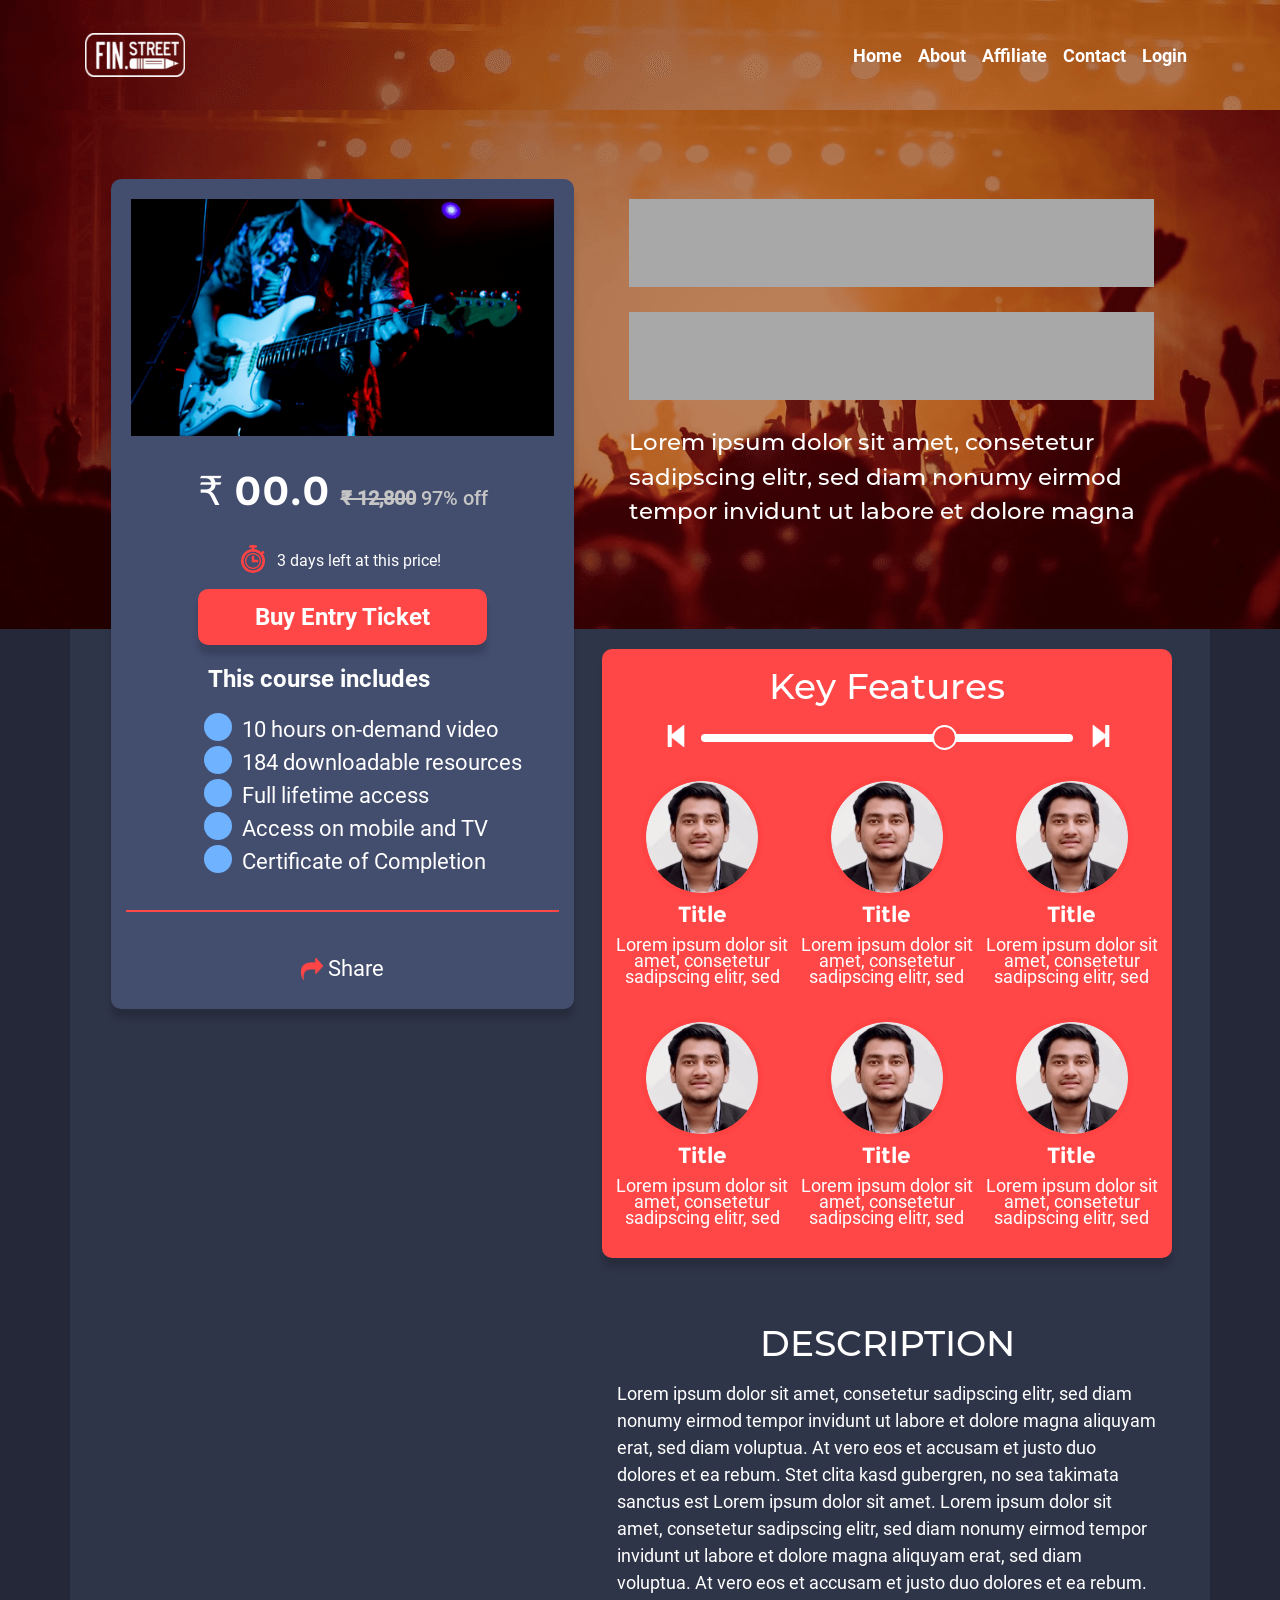
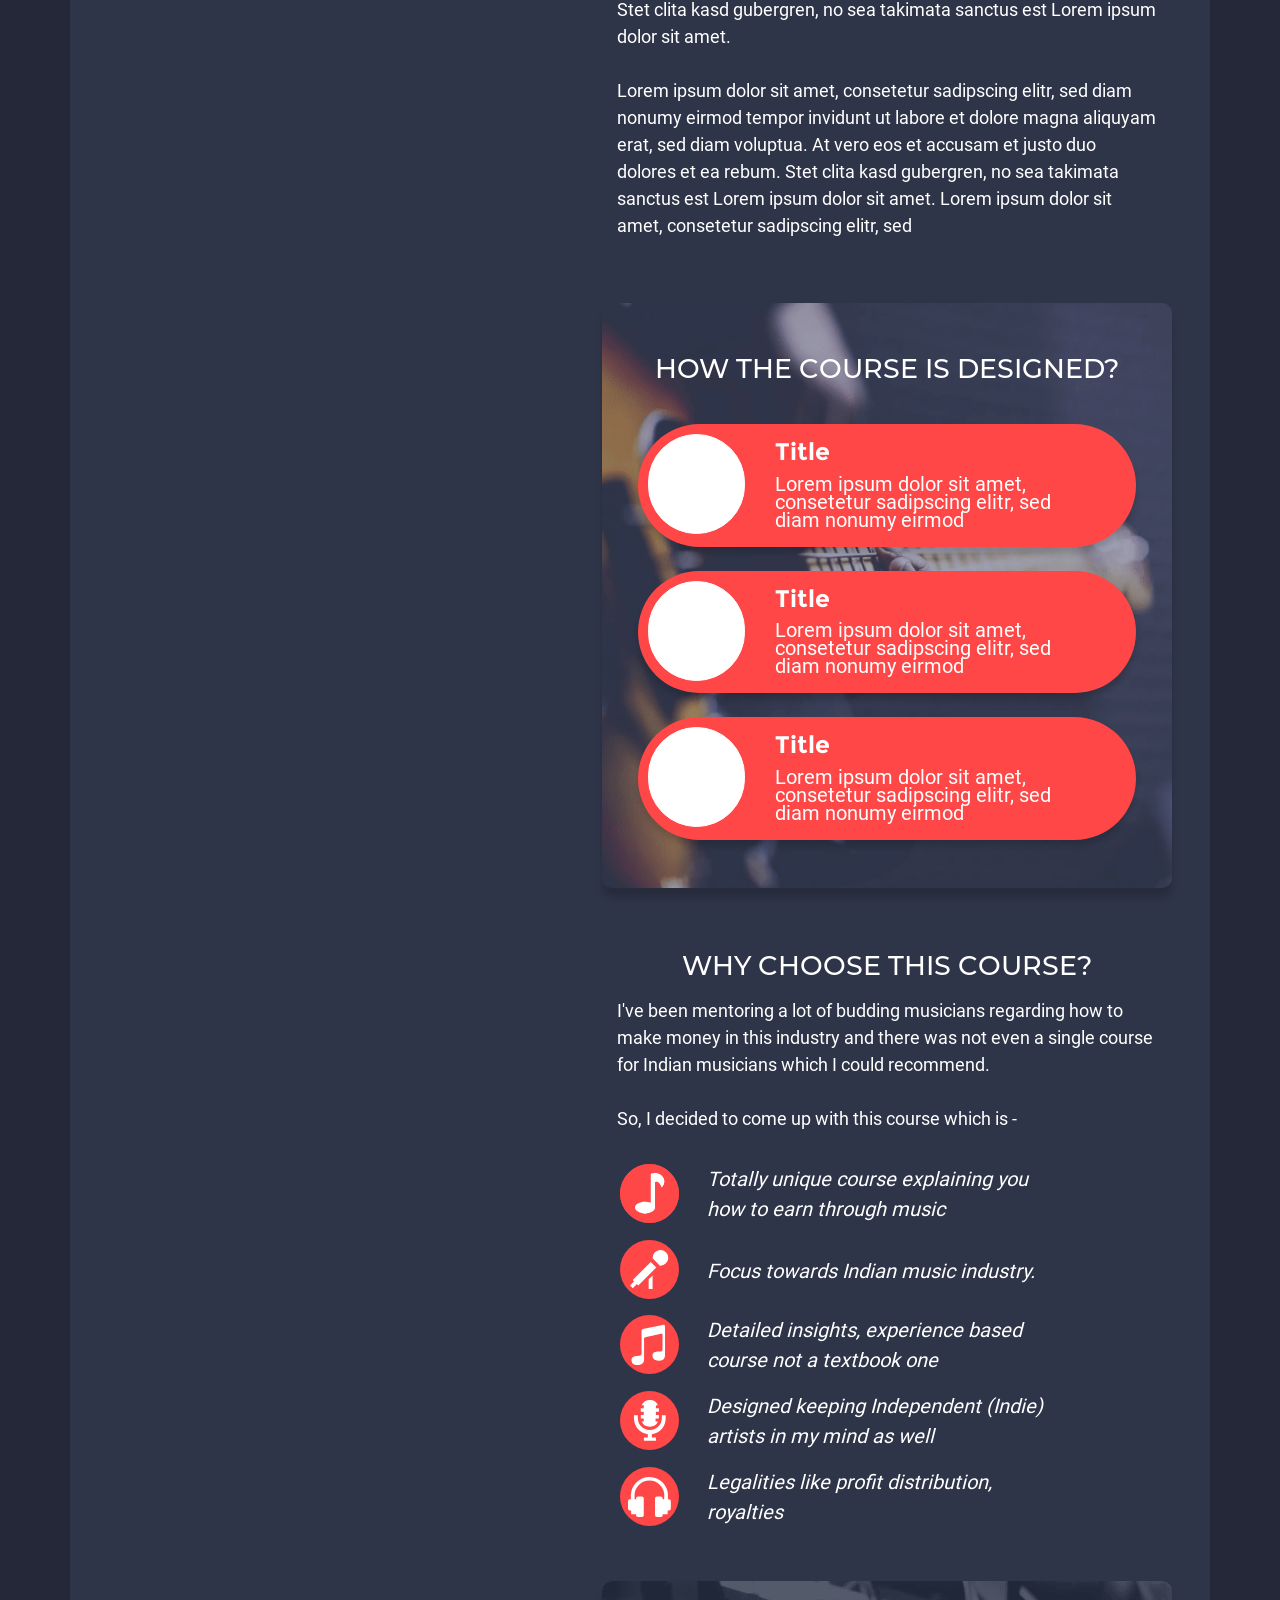
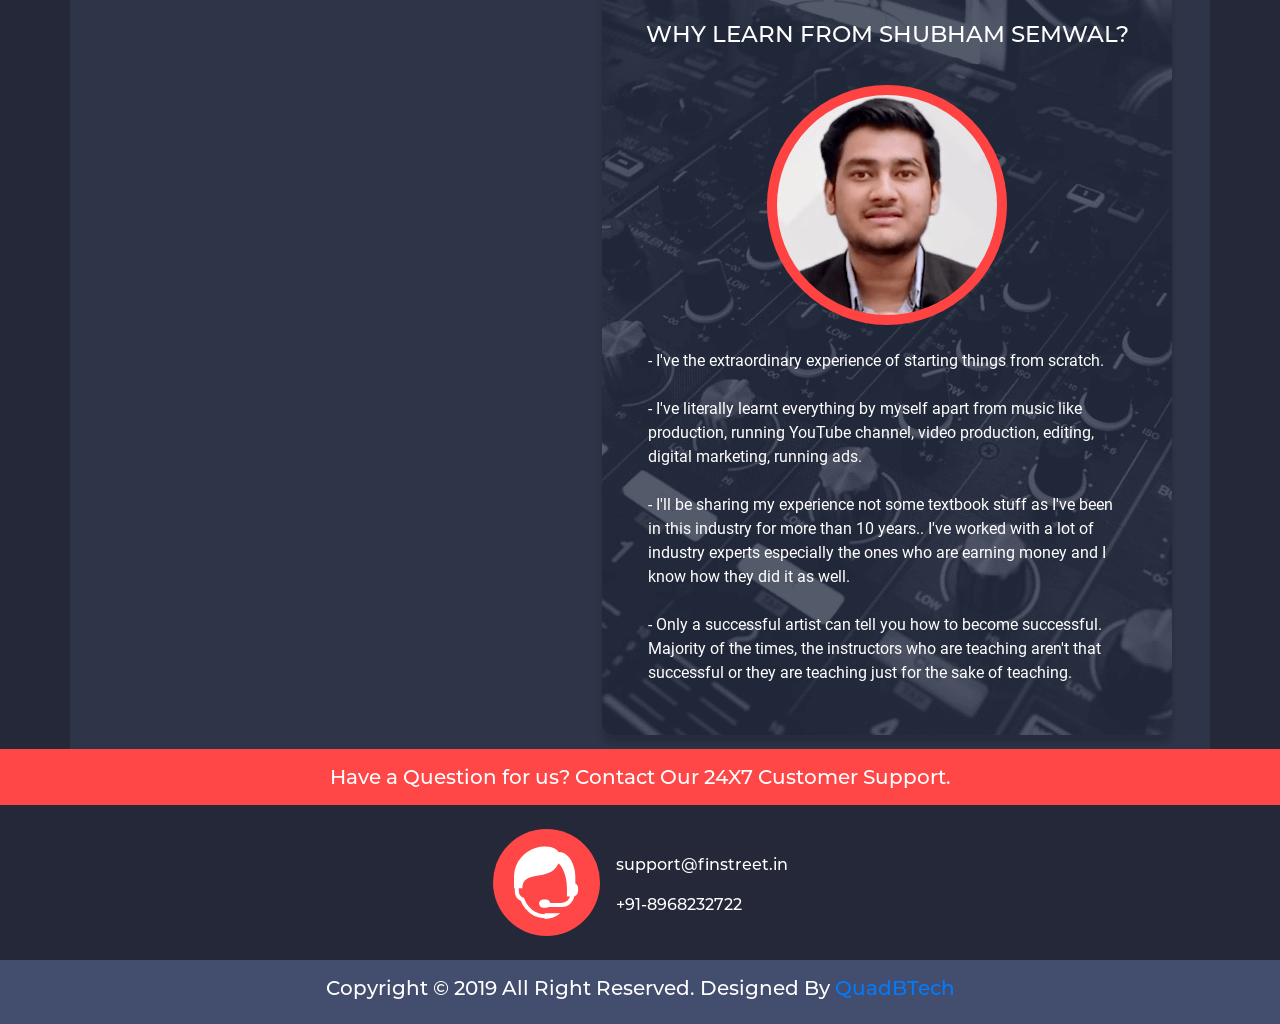
==== commit e2abb215: "update index file js" ====
--- a/index.html
+++ b/index.html
@@ -137,7 +137,7 @@
             <nav class="navbar navbar-expand-lg navbar-dark static-top">
                 <div class="container">
                     <a class="navbar-brand" href="/">
-                        <img src="images/Finstreet logo@2x.png" alt="" width="100" height="50">
+                        <img src="images/Finstreet logo@2x.png" alt="" width="100" height="44">
                     </a>
                     <button class="navbar-toggler" type="button" data-toggle="collapse" data-target="#navbarResponsive"
                         aria-controls="navbarResponsive" aria-expanded="false" aria-label="Toggle navigation">
@@ -177,7 +177,7 @@
         </div> -->
         <div class="container-fluid" style="margin-top:99px;background-image:url(images/background-pic.png);height:530px;background-size:cover;">
             <div class="container">
-                <div class="col-md-12" style="padding-top:80px !important;padding:20px 0px;display:flex;justify-content:center;">
+                <div class="col-md-12 center-remove" style="padding-top:80px !important;padding:20px 0px;display:flex;justify-content:center;">
                     <div class="col-md-5 price_class" style="margin-right:40px;float:left;width:700px;background-color:#434D6E;box-shadow:0px 10px 6px #00000029;border-radius:10px;z-index: 1000;">
                         <img src="images/guitar.png" class="target" style="width: 100%;padding:20px 5px;">
                         <div>
@@ -941,11 +941,23 @@
                     ? { 'display': 'none'}
                     : { 'display': 'block'}
                 );
+                $('.center-remove').css(
+                $(window).scrollTop() > 450
+                    ? { 'justify-content': 'normal'}
+                    : { 'justify-content': 'center'}
+                );
                 $('.price_class').css(
                 $(window).scrollTop() > 450
-                    ? { 'position': 'fixed'}
-                    : { 'position': 'relative'}
+                    ? { 'position': 'fixed','margin-left':'30px','top': '149px'}
+                    : { 'position': 'relative','margin-left':'0','top': '0'}
                 );
+                if ($(window).scrollTop() > 450){
+                    $(".price_class").removeClass("col-md-5");
+                    $(".price_class").addClass("col-md-4");
+                }else{
+                    $(".price_class").removeClass("col-md-4");
+                    $(".price_class").addClass("col-md-5");
+                }
                 return fix_element;
             }());
         });
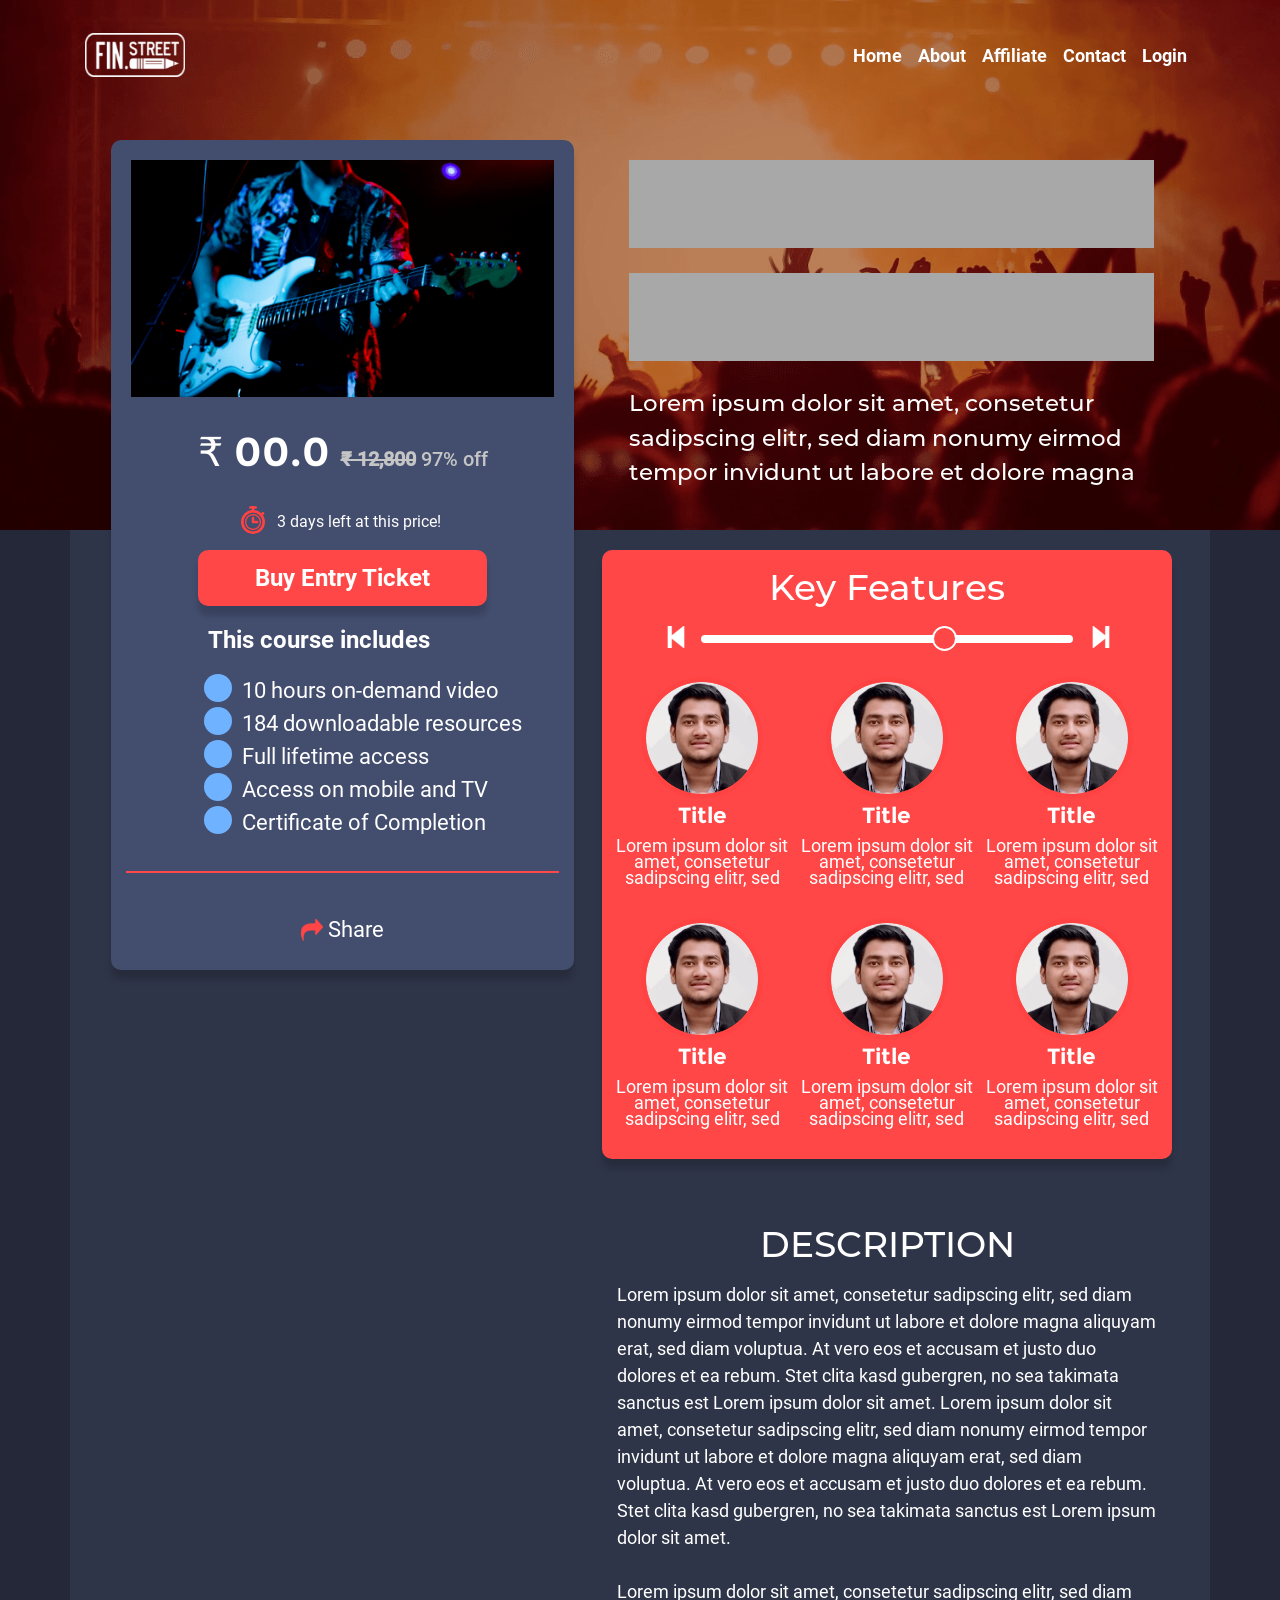
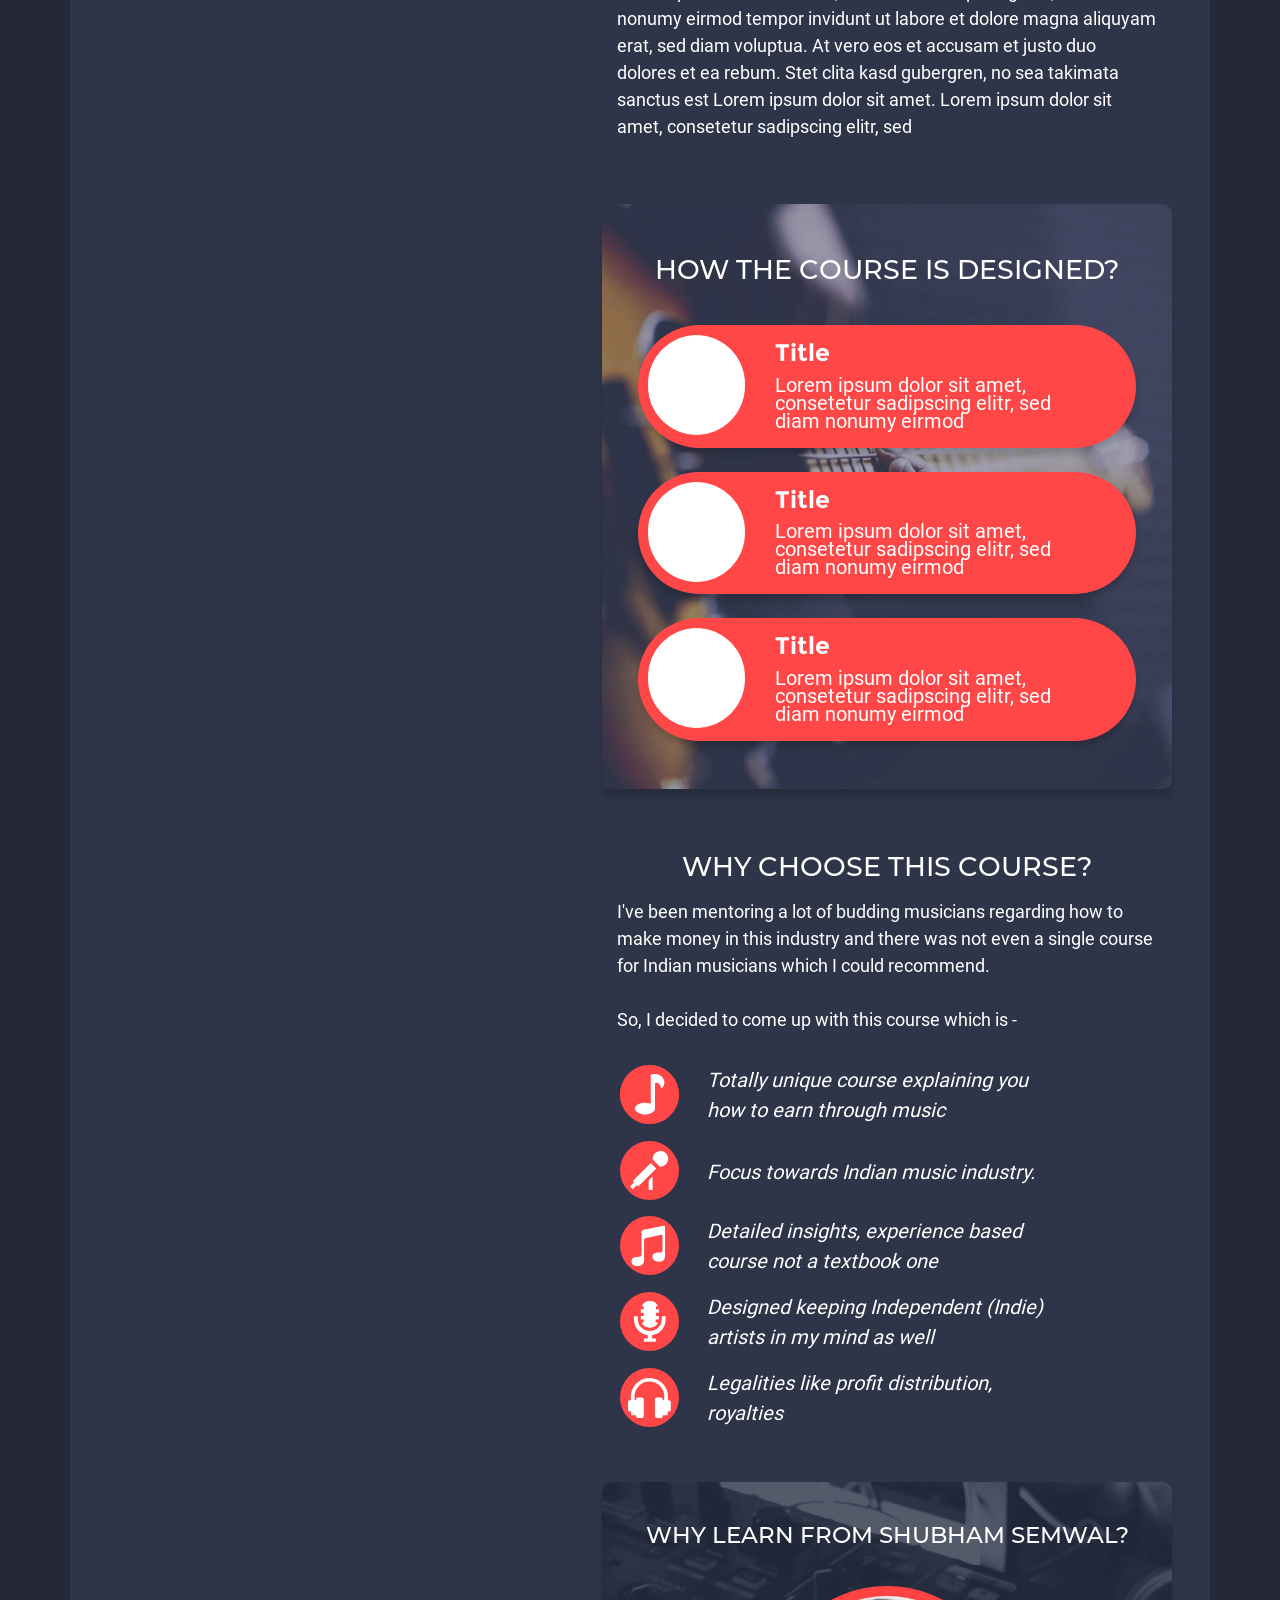
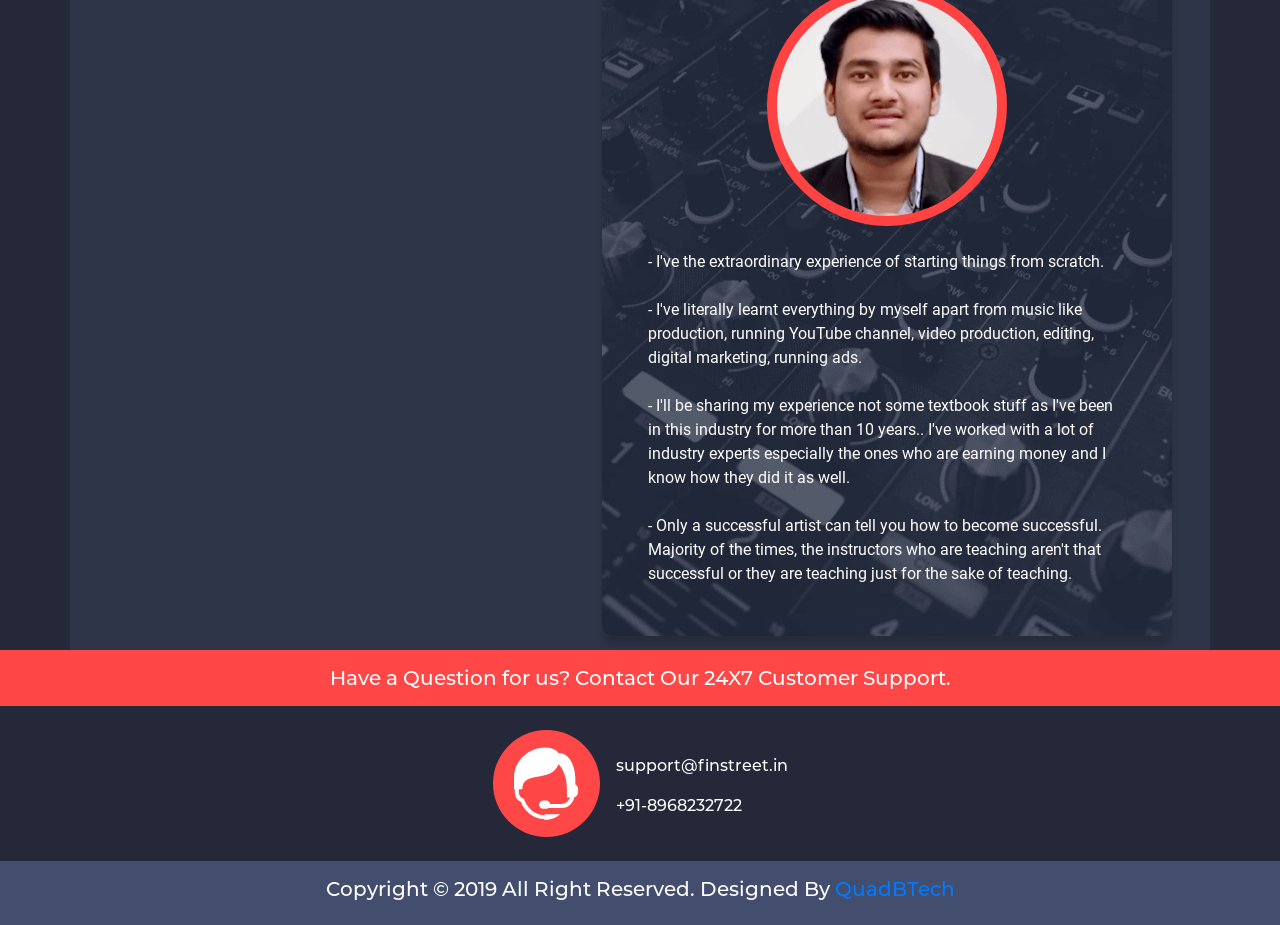
==== commit 40536ce4: "update header,affiliate and signup page" ====
--- a/index.html
+++ b/index.html
@@ -133,7 +133,7 @@
         </div> -->
 
         <!-- Navigation -->
-        <div class="fixed-top" style="padding:20px 0px;background-image:url(images/background-pic.png);outline:none;">
+        <div style="padding:20px 0px;outline:none;">
             <nav class="navbar navbar-expand-lg navbar-dark static-top">
                 <div class="container">
                     <a class="navbar-brand" href="/">
@@ -175,7 +175,7 @@
                 </div>
             </div>
         </div> -->
-        <div class="container-fluid" style="margin-top:99px;background-image:url(images/background-pic.png);height:530px;background-size:cover;">
+        <div class="container-fluid" style="background-image:url(images/background-pic.png);height:530px;background-size:cover;padding-top:60px;margin-top:-110px;">
             <div class="container">
                 <div class="col-md-12 center-remove" style="padding-top:80px !important;padding:20px 0px;display:flex;justify-content:center;">
                     <div class="col-md-5 price_class" style="margin-right:40px;float:left;width:700px;background-color:#434D6E;box-shadow:0px 10px 6px #00000029;border-radius:10px;z-index: 1000;">
@@ -948,7 +948,7 @@
                 );
                 $('.price_class').css(
                 $(window).scrollTop() > 450
-                    ? { 'position': 'fixed','margin-left':'30px','top': '149px'}
+                    ? { 'position': 'fixed','margin-left':'30px','top': '50px'}
                     : { 'position': 'relative','margin-left':'0','top': '0'}
                 );
                 if ($(window).scrollTop() > 450){
